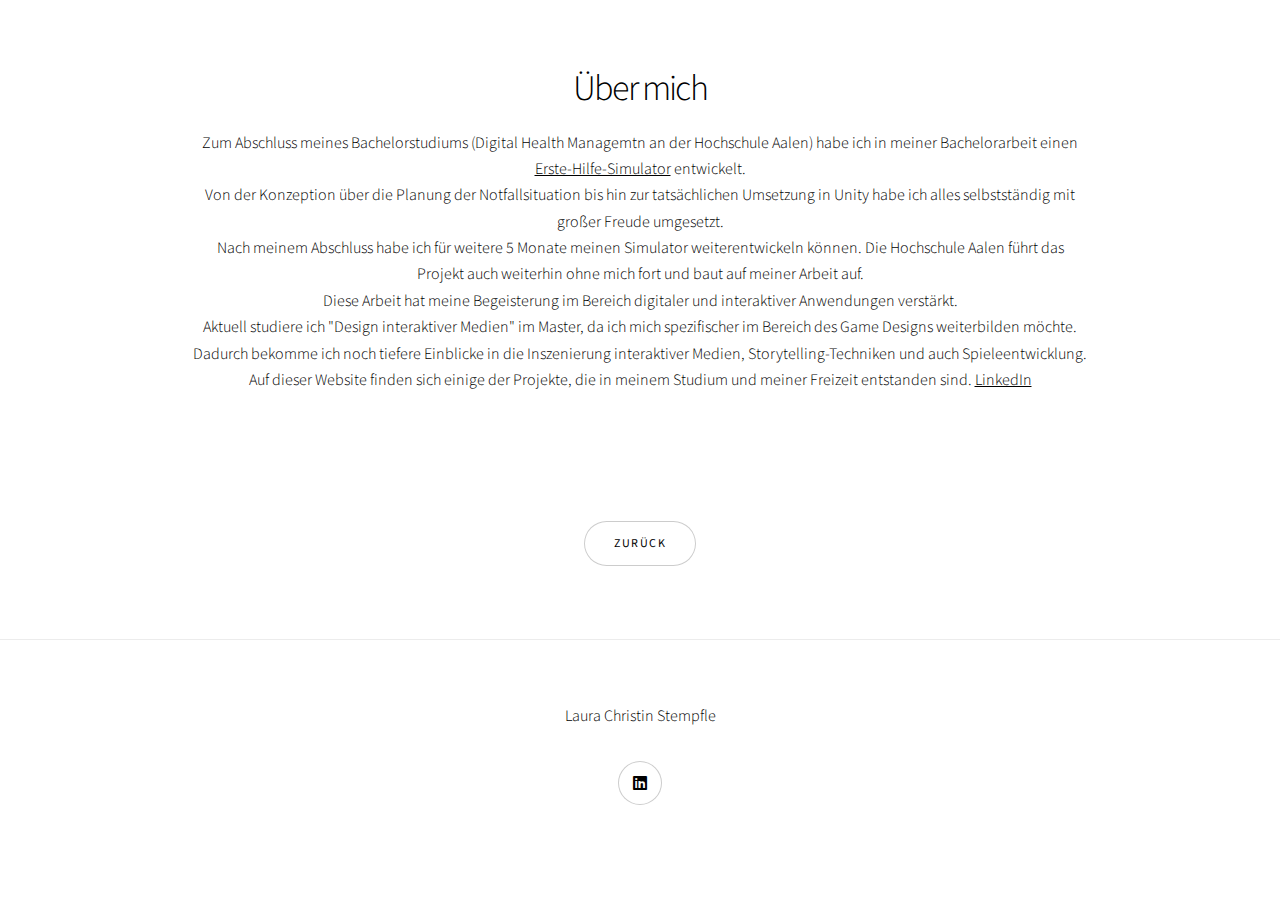
==== AboutMe.html @ d8aeaea4 "Bobbys Abenteuer, Charlies Ebenteuer hinzugefügt, Anordnung verändert" ====
<!DOCTYPE HTML>
<!--
	Story by HTML5 UP
	html5up.net | @ajlkn
	Free for personal and commercial use under the CCA 3.0 license (html5up.net/license)
-->
<html>
	<head>
		<title>Über mich</title>
		<meta charset="utf-8" />
		<meta name="viewport" content="width=device-width, initial-scale=1, user-scalable=no" />
		<link rel="stylesheet" href="assets/css/main.css" />
		<noscript><link rel="stylesheet" href="assets/css/noscript.css" /></noscript>
	</head>
	<body class="is-preload">

		<section class="wrapper style1 align-center">
			<div class="inner">
				<h2>Über mich</h2>
				<p>Zum Abschluss meines Bachelorstudiums (Digital Health Managemtn an der Hochschule Aalen) habe ich in meiner Bachelorarbeit einen <a href="Erste-Hilfe-Simulator.html">Erste-Hilfe-Simulator</a> entwickelt.<br>
					Von der Konzeption über die Planung der Notfallsituation bis hin zur tatsächlichen Umsetzung in Unity habe ich alles selbstständig mit großer Freude umgesetzt.<br>
					Nach meinem Abschluss habe ich für weitere 5 Monate meinen Simulator weiterentwickeln können. Die Hochschule Aalen führt das Projekt auch weiterhin ohne mich fort und baut auf meiner Arbeit auf.<br>
					Diese Arbeit hat meine Begeisterung im Bereich digitaler und interaktiver Anwendungen verstärkt.<br> 
					Aktuell studiere ich "Design interaktiver Medien" im Master, da ich mich spezifischer im Bereich des Game Designs weiterbilden möchte.<br>
					Dadurch bekomme ich noch tiefere Einblicke in die Inszenierung interaktiver Medien, Storytelling-Techniken und auch Spieleentwicklung.<br>
					Auf dieser Website finden sich einige der Projekte, die in meinem Studium und meiner Freizeit entstanden sind.
					<a href="https://www.linkedin.com/in/laura-stempfle-7405b0201/">LinkedIn</a>
				</p>
			</div>
		</section>

		

		<!-- Wrapper -->
			<div id="wrapper" class="divided">

				<!-- Six 
					<section class="wrapper style1 align-center">
						<div class="inner">
							<h2>Erste-Hilfe-Simulator</h2>
							<p>Der Erste-Hilfe-Simulator wurde im Zuge meiner Bachelorarbeit entwickelt.</p>
							<div class="items style1 medium">
								<section>
									<span class="icon style2 major fa-bolt"></span>
									<h3>Motivation & Zielsetzung</h3>
									<p>Jeder von uns kann selbst in einen Verkehrsunfall verwickelt werden oder an eine Unfallstelle geraten. 
                                        Doch das richtige Verhalten in einer solchen Notfallsituation beherrschen die wenigsten. 
                                        Der Erste-Hilfe-Simulator soll an genau dieser Stelle ansetzen. 
                                        Als Serious Game soll der Simulator dem Spielenden auf spielerische Art und Weise das korrekte Verhalten vermitteln. 
                                        Durch die Virtuelle Realität wird die größte Immersion erreicht, dadurch kann die Notfallsituation am realistischsten und intensivsten erlebt werden.</p>
								</section>
								<section>
									<span class="icon solid style2 major fa-paper-plane"></span>
									<h3>Vorgehen</h3>
									<p>Nach vorheriger Analyse von bereits existierenden Serious Games zum Thema "Erste Hilfe" erfolgte die Konzeptionierung des Spiels. 
                                        Zunächst wurde eine typische Notfallsituation und das dafür passende Ersthelfer-Verhalten recherchiert. 
                                        Darunter insbesondere die Lebensrettenden Sofortmaßnahmen. 
                                        Im nächsten Schritt wurde ein Plan zur Realisierung dieser notwendigen Schritte verfasst. 
                                        Die Realisierung des Simulators erfolgte mit der Unity Engine für die Meta Quest 2.</p>
								</section>
								<section>
									<span class="icon solid style2 major fa-desktop"></span>
									<h3>Ergebnis</h3>
									<p>Das Ergebnis bildet ein voll funktionsfähiges Simulationsspiel in der Virtuellen Realität zur selbstständigen Aneignung des korrekten Verhaltens als Ersthelfer im Verkehrsunfall. 
                                        Hauptaugenmerk liegt auf der Einhaltung der Rettungskette und der Durchführung der Herzdruckmassage.</p>
								</section>
							</div>
						</div>
					</section>
                    <div class="align-center">
                        <p>Das folgendes YouTube-Video zeigt das Gameplay meines Erste-Hilfe-Simulators.<br/> 
                            Links im Bild sieht man die Sichtweise des Spielenden und rechts im Bild wie es aussieht, wenn der Simulator gespielt wird.</p>
                    </div>
                    <iframe width="560" height="315" src="https://www.youtube.com/embed/nBEkH65MF8s" title="YouTube video player" frameborder="0" allow="accelerometer; autoplay; clipboard-write; encrypted-media; gyroscope; picture-in-picture; web-share" allowfullscreen></iframe> -->


                <!-- Zurück -->
					<section class="wrapper style1 align-center">
						<div class="inner medium">
							<ul class="actions stacked">
								<li><a href="index.html" class="button">Zurück</a></li>
							</ul>
						</div>
					</section>

				<!-- Footer -->
					<footer class="wrapper style1 align-center">
						<div class="inner">
							<p>Laura Christin Stempfle</p>
							<a href="https://www.linkedin.com/in/laura-stempfle-7405b0201/" class="icon brands style2 fa-linkedin"><span class="label">LinkedIn</span></a>
						</div>
					</footer>

			</div>

		<!-- Scripts -->
			<script src="assets/js/jquery.min.js"></script>
			<script src="assets/js/jquery.scrollex.min.js"></script>
			<script src="assets/js/jquery.scrolly.min.js"></script>
			<script src="assets/js/browser.min.js"></script>
			<script src="assets/js/breakpoints.min.js"></script>
			<script src="assets/js/util.js"></script>
			<script src="assets/js/main.js"></script>

	</body>
</html>
---- assets/css/main.css ----
@import url(fontawesome-all.min.css);
@import url("https://fonts.googleapis.com/css?family=Source+Sans+Pro:300,300i,400,400i");

/*
	Story by HTML5 UP
	html5up.net | @ajlkn
	Free for personal and commercial use under the CCA 3.0 license (html5up.net/license)
*/

html, body, div, span, applet, object,
iframe, h1, h2, h3, h4, h5, h6, p, blockquote,
pre, a, abbr, acronym, address, big, cite,
code, del, dfn, em, img, ins, kbd, q, s, samp,
small, strike, strong, sub, sup, tt, var, b,
u, i, center, dl, dt, dd, ol, ul, li, fieldset,
form, label, legend, table, caption, tbody,
tfoot, thead, tr, th, td, article, aside,
canvas, details, embed, figure, figcaption,
footer, header, hgroup, menu, nav, output, ruby,
section, summary, time, mark, audio, video {
	margin: 0;
	padding: 0;
	border: 0;
	font-size: 100%;
	font: inherit;
	vertical-align: baseline;}

article, aside, details, figcaption, figure,
footer, header, hgroup, menu, nav, section {
	display: block;}

body {
	line-height: 1;
}

ol, ul {
	list-style: none;
}

blockquote, q {
	quotes: none;
}

	blockquote:before, blockquote:after, q:before, q:after {
		content: '';
		content: none;
	}

table {
	border-collapse: collapse;
	border-spacing: 0;
}

body {
	-webkit-text-size-adjust: none;
}

mark {
	background-color: transparent;
	color: inherit;
}

input::-moz-focus-inner {
	border: 0;
	padding: 0;
}

input, select, textarea {
	-moz-appearance: none;
	-webkit-appearance: none;
	-ms-appearance: none;
	appearance: none;
}

/* Basic */

	@-ms-viewport {
		width: device-width;
	}

	body {
		-ms-overflow-style: scrollbar;
	}

	@media screen and (max-width: 480px) {

		html, body {
			min-width: 320px;
		}

	}

	html {
		box-sizing: border-box;
	}

	*, *:before, *:after {
		box-sizing: inherit;
	}

	body {
		background: #ffffff;
	}

		body.is-preload *, body.is-preload *:before, body.is-preload *:after {
			-moz-animation: none !important;
			-webkit-animation: none !important;
			-ms-animation: none !important;
			animation: none !important;
			-moz-transition: none !important;
			-webkit-transition: none !important;
			-ms-transition: none !important;
			transition: none !important;
		}

/* Type */

	html {
		font-size: 18pt;
	}

		@media screen and (max-width: 1680px) {

			html {
				font-size: 14pt;
			}

		}

		@media screen and (max-width: 1280px) {

			html {
				font-size: 12pt;
			}

		}

		@media screen and (max-width: 736px) {

			html {
				font-size: 11pt;
			}

		}

		@media screen and (max-width: 360px) {

			html {
				font-size: 10pt;
			}

		}

	body {
		background-color: #ffffff;
		color: #000000;
	}

	body, input, select, textarea {
		font-family: "Source Sans Pro", Helvetica, sans-serif;
		font-size: 1rem;
		font-weight: 300;
		line-height: 1.65;
	}

	a {
		-moz-transition: color 0.2s ease-in-out;
		-webkit-transition: color 0.2s ease-in-out;
		-ms-transition: color 0.2s ease-in-out;
		transition: color 0.2s ease-in-out;
		text-decoration: underline;
	}

		a:hover {
			text-decoration: none;
		}

	strong, b {
		font-weight: 400;
	}

	em, i {
		font-style: italic;
	}

	p {
		margin: 0 0 2rem 0;
	}

		p.major {
			font-size: 1.25rem;
		}

	h1, h2, h3, h4, h5, h6 {
		font-weight: 300;
		line-height: 1.375;
		letter-spacing: -0.05em;
		margin: 0 0 1rem 0;
	}

		h1 a, h2 a, h3 a, h4 a, h5 a, h6 a {
			color: inherit;
			text-decoration: none;
		}

	h1 {
		font-size: 3.5rem;
		line-height: 1.2;
	}

	h2 {
		font-size: 2.25rem;
	}

	h3 {
		font-size: 1.5rem;
	}

	h4 {
		font-size: 1.1rem;
	}

	h5 {
		font-size: 0.9rem;
	}

	h6 {
		font-size: 0.7rem;
	}

	sub {
		font-size: 0.8rem;
		position: relative;
		top: 0.5rem;
	}

	sup {
		font-size: 0.8rem;
		position: relative;
		top: -0.5rem;
	}

	blockquote {
		border-left: solid 4px;
		font-style: italic;
		margin: 0 0 2rem 0;
		padding: 0.5rem 0 0.5rem 2rem;
	}

	code {
		border-radius: 4px;
		font-family: "Courier New", monospace;
		font-size: 0.9em;
		margin: 0 0.25rem;
		padding: 0.25rem 0.325rem;
	}

	pre {
		-webkit-overflow-scrolling: touch;
		font-family: "Courier New", monospace;
		font-size: 0.9em;
		margin: 0 0 2rem 0;
	}

		pre code {
			display: block;
			line-height: 1.5;
			padding: 0.75rem 1rem;
			overflow-x: auto;
		}

	hr {
		border: 0;
		border-bottom: solid 1px;
		margin: 2.5rem 0;
	}

		hr.major {
			margin: 3.5rem 0;
		}

	.align-left {
		text-align: left;
	}

	.align-center {
		text-align: center;
	}

	.align-right {
		text-align: right;
	}

	@media screen and (max-width: 736px) {

		p.major {
			font-size: 1.1rem;
		}

		h1 {
			font-size: 2.5rem;
		}

		h2 {
			font-size: 2rem;
		}

		h3 {
			font-size: 1.25rem;
		}

		h4 {
			font-size: 1rem;
		}

	}

	input, select, textarea {
		color: #000000;
	}

	a {
		color: #000000;
	}

		a:hover {
			color: #47D3E5;
		}

	strong, b {
		color: #000000;
	}

	h1, h2, h3, h4, h5, h6 {
		color: #000000;
	}

	blockquote {
		border-left-color: rgba(0, 0, 0, 0.2);
	}

	code {
		background: rgba(0, 0, 0, 0.05);
		border-color: rgba(0, 0, 0, 0.2);
	}

	hr {
		border-bottom-color: rgba(0, 0, 0, 0.2);
	}

/* Row */

	.row {
		display: flex;
		flex-wrap: wrap;
		box-sizing: border-box;
		align-items: stretch;
	}

		.row > * {
			box-sizing: border-box;
		}

		.row.gtr-uniform > * > :last-child {
			margin-bottom: 0;
		}

		.row.aln-left {
			justify-content: flex-start;
		}

		.row.aln-center {
			justify-content: center;
		}

		.row.aln-right {
			justify-content: flex-end;
		}

		.row.aln-top {
			align-items: flex-start;
		}

		.row.aln-middle {
			align-items: center;
		}

		.row.aln-bottom {
			align-items: flex-end;
		}

		.row > .imp {
			order: -1;
		}

		.row > .col-1 {
			width: 8.33333%;
		}

		.row > .off-1 {
			margin-left: 8.33333%;
		}

		.row > .col-2 {
			width: 16.66667%;
		}

		.row > .off-2 {
			margin-left: 16.66667%;
		}

		.row > .col-3 {
			width: 25%;
		}

		.row > .off-3 {
			margin-left: 25%;
		}

		.row > .col-4 {
			width: 33.33333%;
		}

		.row > .off-4 {
			margin-left: 33.33333%;
		}

		.row > .col-5 {
			width: 41.66667%;
		}

		.row > .off-5 {
			margin-left: 41.66667%;
		}

		.row > .col-6 {
			width: 50%;
		}

		.row > .off-6 {
			margin-left: 50%;
		}

		.row > .col-7 {
			width: 58.33333%;
		}

		.row > .off-7 {
			margin-left: 58.33333%;
		}

		.row > .col-8 {
			width: 66.66667%;
		}

		.row > .off-8 {
			margin-left: 66.66667%;
		}

		.row > .col-9 {
			width: 75%;
		}

		.row > .off-9 {
			margin-left: 75%;
		}

		.row > .col-10 {
			width: 83.33333%;
		}

		.row > .off-10 {
			margin-left: 83.33333%;
		}

		.row > .col-11 {
			width: 91.66667%;
		}

		.row > .off-11 {
			margin-left: 91.66667%;
		}

		.row > .col-12 {
			width: 100%;
		}

		.row > .off-12 {
			margin-left: 100%;
		}

		.row.gtr-0 {
			margin-top: 0;
			margin-left: 0rem;
		}

			.row.gtr-0 > * {
				padding: 0 0 0 0rem;
			}

			.row.gtr-0.gtr-uniform {
				margin-top: 0rem;
			}

				.row.gtr-0.gtr-uniform > * {
					padding-top: 0rem;
				}

		.row.gtr-25 {
			margin-top: 0;
			margin-left: -0.5rem;
		}

			.row.gtr-25 > * {
				padding: 0 0 0 0.5rem;
			}

			.row.gtr-25.gtr-uniform {
				margin-top: -0.5rem;
			}

				.row.gtr-25.gtr-uniform > * {
					padding-top: 0.5rem;
				}

		.row.gtr-50 {
			margin-top: 0;
			margin-left: -1rem;
		}

			.row.gtr-50 > * {
				padding: 0 0 0 1rem;
			}

			.row.gtr-50.gtr-uniform {
				margin-top: -1rem;
			}

				.row.gtr-50.gtr-uniform > * {
					padding-top: 1rem;
				}

		.row {
			margin-top: 0;
			margin-left: -2rem;
		}

			.row > * {
				padding: 0 0 0 2rem;
			}

			.row.gtr-uniform {
				margin-top: -2rem;
			}

				.row.gtr-uniform > * {
					padding-top: 2rem;
				}

		.row.gtr-150 {
			margin-top: 0;
			margin-left: -3rem;
		}

			.row.gtr-150 > * {
				padding: 0 0 0 3rem;
			}

			.row.gtr-150.gtr-uniform {
				margin-top: -3rem;
			}

				.row.gtr-150.gtr-uniform > * {
					padding-top: 3rem;
				}

		.row.gtr-200 {
			margin-top: 0;
			margin-left: -4rem;
		}

			.row.gtr-200 > * {
				padding: 0 0 0 4rem;
			}

			.row.gtr-200.gtr-uniform {
				margin-top: -4rem;
			}

				.row.gtr-200.gtr-uniform > * {
					padding-top: 4rem;
				}

		@media screen and (max-width: 1680px) {

			.row {
				display: flex;
				flex-wrap: wrap;
				box-sizing: border-box;
				align-items: stretch;
			}

				.row > * {
					box-sizing: border-box;
				}

				.row.gtr-uniform > * > :last-child {
					margin-bottom: 0;
				}

				.row.aln-left {
					justify-content: flex-start;
				}

				.row.aln-center {
					justify-content: center;
				}

				.row.aln-right {
					justify-content: flex-end;
				}

				.row.aln-top {
					align-items: flex-start;
				}

				.row.aln-middle {
					align-items: center;
				}

				.row.aln-bottom {
					align-items: flex-end;
				}

				.row > .imp-xlarge {
					order: -1;
				}

				.row > .col-1-xlarge {
					width: 8.33333%;
				}

				.row > .off-1-xlarge {
					margin-left: 8.33333%;
				}

				.row > .col-2-xlarge {
					width: 16.66667%;
				}

				.row > .off-2-xlarge {
					margin-left: 16.66667%;
				}

				.row > .col-3-xlarge {
					width: 25%;
				}

				.row > .off-3-xlarge {
					margin-left: 25%;
				}

				.row > .col-4-xlarge {
					width: 33.33333%;
				}

				.row > .off-4-xlarge {
					margin-left: 33.33333%;
				}

				.row > .col-5-xlarge {
					width: 41.66667%;
				}

				.row > .off-5-xlarge {
					margin-left: 41.66667%;
				}

				.row > .col-6-xlarge {
					width: 50%;
				}

				.row > .off-6-xlarge {
					margin-left: 50%;
				}

				.row > .col-7-xlarge {
					width: 58.33333%;
				}

				.row > .off-7-xlarge {
					margin-left: 58.33333%;
				}

				.row > .col-8-xlarge {
					width: 66.66667%;
				}

				.row > .off-8-xlarge {
					margin-left: 66.66667%;
				}

				.row > .col-9-xlarge {
					width: 75%;
				}

				.row > .off-9-xlarge {
					margin-left: 75%;
				}

				.row > .col-10-xlarge {
					width: 83.33333%;
				}

				.row > .off-10-xlarge {
					margin-left: 83.33333%;
				}

				.row > .col-11-xlarge {
					width: 91.66667%;
				}

				.row > .off-11-xlarge {
					margin-left: 91.66667%;
				}

				.row > .col-12-xlarge {
					width: 100%;
				}

				.row > .off-12-xlarge {
					margin-left: 100%;
				}

				.row.gtr-0 {
					margin-top: 0;
					margin-left: 0rem;
				}

					.row.gtr-0 > * {
						padding: 0 0 0 0rem;
					}

					.row.gtr-0.gtr-uniform {
						margin-top: 0rem;
					}

						.row.gtr-0.gtr-uniform > * {
							padding-top: 0rem;
						}

				.row.gtr-25 {
					margin-top: 0;
					margin-left: -0.5rem;
				}

					.row.gtr-25 > * {
						padding: 0 0 0 0.5rem;
					}

					.row.gtr-25.gtr-uniform {
						margin-top: -0.5rem;
					}

						.row.gtr-25.gtr-uniform > * {
							padding-top: 0.5rem;
						}

				.row.gtr-50 {
					margin-top: 0;
					margin-left: -1rem;
				}

					.row.gtr-50 > * {
						padding: 0 0 0 1rem;
					}

					.row.gtr-50.gtr-uniform {
						margin-top: -1rem;
					}

						.row.gtr-50.gtr-uniform > * {
							padding-top: 1rem;
						}

				.row {
					margin-top: 0;
					margin-left: -2rem;
				}

					.row > * {
						padding: 0 0 0 2rem;
					}

					.row.gtr-uniform {
						margin-top: -2rem;
					}

						.row.gtr-uniform > * {
							padding-top: 2rem;
						}

				.row.gtr-150 {
					margin-top: 0;
					margin-left: -3rem;
				}

					.row.gtr-150 > * {
						padding: 0 0 0 3rem;
					}

					.row.gtr-150.gtr-uniform {
						margin-top: -3rem;
					}

						.row.gtr-150.gtr-uniform > * {
							padding-top: 3rem;
						}

				.row.gtr-200 {
					margin-top: 0;
					margin-left: -4rem;
				}

					.row.gtr-200 > * {
						padding: 0 0 0 4rem;
					}

					.row.gtr-200.gtr-uniform {
						margin-top: -4rem;
					}

						.row.gtr-200.gtr-uniform > * {
							padding-top: 4rem;
						}

		}

		@media screen and (max-width: 1280px) {

			.row {
				display: flex;
				flex-wrap: wrap;
				box-sizing: border-box;
				align-items: stretch;
			}

				.row > * {
					box-sizing: border-box;
				}

				.row.gtr-uniform > * > :last-child {
					margin-bottom: 0;
				}

				.row.aln-left {
					justify-content: flex-start;
				}

				.row.aln-center {
					justify-content: center;
				}

				.row.aln-right {
					justify-content: flex-end;
				}

				.row.aln-top {
					align-items: flex-start;
				}

				.row.aln-middle {
					align-items: center;
				}

				.row.aln-bottom {
					align-items: flex-end;
				}

				.row > .imp-large {
					order: -1;
				}

				.row > .col-1-large {
					width: 8.33333%;
				}

				.row > .off-1-large {
					margin-left: 8.33333%;
				}

				.row > .col-2-large {
					width: 16.66667%;
				}

				.row > .off-2-large {
					margin-left: 16.66667%;
				}

				.row > .col-3-large {
					width: 25%;
				}

				.row > .off-3-large {
					margin-left: 25%;
				}

				.row > .col-4-large {
					width: 33.33333%;
				}

				.row > .off-4-large {
					margin-left: 33.33333%;
				}

				.row > .col-5-large {
					width: 41.66667%;
				}

				.row > .off-5-large {
					margin-left: 41.66667%;
				}

				.row > .col-6-large {
					width: 50%;
				}

				.row > .off-6-large {
					margin-left: 50%;
				}

				.row > .col-7-large {
					width: 58.33333%;
				}

				.row > .off-7-large {
					margin-left: 58.33333%;
				}

				.row > .col-8-large {
					width: 66.66667%;
				}

				.row > .off-8-large {
					margin-left: 66.66667%;
				}

				.row > .col-9-large {
					width: 75%;
				}

				.row > .off-9-large {
					margin-left: 75%;
				}

				.row > .col-10-large {
					width: 83.33333%;
				}

				.row > .off-10-large {
					margin-left: 83.33333%;
				}

				.row > .col-11-large {
					width: 91.66667%;
				}

				.row > .off-11-large {
					margin-left: 91.66667%;
				}

				.row > .col-12-large {
					width: 100%;
				}

				.row > .off-12-large {
					margin-left: 100%;
				}

				.row.gtr-0 {
					margin-top: 0;
					margin-left: 0rem;
				}

					.row.gtr-0 > * {
						padding: 0 0 0 0rem;
					}

					.row.gtr-0.gtr-uniform {
						margin-top: 0rem;
					}

						.row.gtr-0.gtr-uniform > * {
							padding-top: 0rem;
						}

				.row.gtr-25 {
					margin-top: 0;
					margin-left: -0.5rem;
				}

					.row.gtr-25 > * {
						padding: 0 0 0 0.5rem;
					}

					.row.gtr-25.gtr-uniform {
						margin-top: -0.5rem;
					}

						.row.gtr-25.gtr-uniform > * {
							padding-top: 0.5rem;
						}

				.row.gtr-50 {
					margin-top: 0;
					margin-left: -1rem;
				}

					.row.gtr-50 > * {
						padding: 0 0 0 1rem;
					}

					.row.gtr-50.gtr-uniform {
						margin-top: -1rem;
					}

						.row.gtr-50.gtr-uniform > * {
							padding-top: 1rem;
						}

				.row {
					margin-top: 0;
					margin-left: -2rem;
				}

					.row > * {
						padding: 0 0 0 2rem;
					}

					.row.gtr-uniform {
						margin-top: -2rem;
					}

						.row.gtr-uniform > * {
							padding-top: 2rem;
						}

				.row.gtr-150 {
					margin-top: 0;
					margin-left: -3rem;
				}

					.row.gtr-150 > * {
						padding: 0 0 0 3rem;
					}

					.row.gtr-150.gtr-uniform {
						margin-top: -3rem;
					}

						.row.gtr-150.gtr-uniform > * {
							padding-top: 3rem;
						}

				.row.gtr-200 {
					margin-top: 0;
					margin-left: -4rem;
				}

					.row.gtr-200 > * {
						padding: 0 0 0 4rem;
					}

					.row.gtr-200.gtr-uniform {
						margin-top: -4rem;
					}

						.row.gtr-200.gtr-uniform > * {
							padding-top: 4rem;
						}

		}

		@media screen and (max-width: 980px) {

			.row {
				display: flex;
				flex-wrap: wrap;
				box-sizing: border-box;
				align-items: stretch;
			}

				.row > * {
					box-sizing: border-box;
				}

				.row.gtr-uniform > * > :last-child {
					margin-bottom: 0;
				}

				.row.aln-left {
					justify-content: flex-start;
				}

				.row.aln-center {
					justify-content: center;
				}

				.row.aln-right {
					justify-content: flex-end;
				}

				.row.aln-top {
					align-items: flex-start;
				}

				.row.aln-middle {
					align-items: center;
				}

				.row.aln-bottom {
					align-items: flex-end;
				}

				.row > .imp-medium {
					order: -1;
				}

				.row > .col-1-medium {
					width: 8.33333%;
				}

				.row > .off-1-medium {
					margin-left: 8.33333%;
				}

				.row > .col-2-medium {
					width: 16.66667%;
				}

				.row > .off-2-medium {
					margin-left: 16.66667%;
				}

				.row > .col-3-medium {
					width: 25%;
				}

				.row > .off-3-medium {
					margin-left: 25%;
				}

				.row > .col-4-medium {
					width: 33.33333%;
				}

				.row > .off-4-medium {
					margin-left: 33.33333%;
				}

				.row > .col-5-medium {
					width: 41.66667%;
				}

				.row > .off-5-medium {
					margin-left: 41.66667%;
				}

				.row > .col-6-medium {
					width: 50%;
				}

				.row > .off-6-medium {
					margin-left: 50%;
				}

				.row > .col-7-medium {
					width: 58.33333%;
				}

				.row > .off-7-medium {
					margin-left: 58.33333%;
				}

				.row > .col-8-medium {
					width: 66.66667%;
				}

				.row > .off-8-medium {
					margin-left: 66.66667%;
				}

				.row > .col-9-medium {
					width: 75%;
				}

				.row > .off-9-medium {
					margin-left: 75%;
				}

				.row > .col-10-medium {
					width: 83.33333%;
				}

				.row > .off-10-medium {
					margin-left: 83.33333%;
				}

				.row > .col-11-medium {
					width: 91.66667%;
				}

				.row > .off-11-medium {
					margin-left: 91.66667%;
				}

				.row > .col-12-medium {
					width: 100%;
				}

				.row > .off-12-medium {
					margin-left: 100%;
				}

				.row.gtr-0 {
					margin-top: 0;
					margin-left: 0rem;
				}

					.row.gtr-0 > * {
						padding: 0 0 0 0rem;
					}

					.row.gtr-0.gtr-uniform {
						margin-top: 0rem;
					}

						.row.gtr-0.gtr-uniform > * {
							padding-top: 0rem;
						}

				.row.gtr-25 {
					margin-top: 0;
					margin-left: -0.5rem;
				}

					.row.gtr-25 > * {
						padding: 0 0 0 0.5rem;
					}

					.row.gtr-25.gtr-uniform {
						margin-top: -0.5rem;
					}

						.row.gtr-25.gtr-uniform > * {
							padding-top: 0.5rem;
						}

				.row.gtr-50 {
					margin-top: 0;
					margin-left: -1rem;
				}

					.row.gtr-50 > * {
						padding: 0 0 0 1rem;
					}

					.row.gtr-50.gtr-uniform {
						margin-top: -1rem;
					}

						.row.gtr-50.gtr-uniform > * {
							padding-top: 1rem;
						}

				.row {
					margin-top: 0;
					margin-left: -2rem;
				}

					.row > * {
						padding: 0 0 0 2rem;
					}

					.row.gtr-uniform {
						margin-top: -2rem;
					}

						.row.gtr-uniform > * {
							padding-top: 2rem;
						}

				.row.gtr-150 {
					margin-top: 0;
					margin-left: -3rem;
				}

					.row.gtr-150 > * {
						padding: 0 0 0 3rem;
					}

					.row.gtr-150.gtr-uniform {
						margin-top: -3rem;
					}

						.row.gtr-150.gtr-uniform > * {
							padding-top: 3rem;
						}

				.row.gtr-200 {
					margin-top: 0;
					margin-left: -4rem;
				}

					.row.gtr-200 > * {
						padding: 0 0 0 4rem;
					}

					.row.gtr-200.gtr-uniform {
						margin-top: -4rem;
					}

						.row.gtr-200.gtr-uniform > * {
							padding-top: 4rem;
						}

		}

		@media screen and (max-width: 736px) {

			.row {
				display: flex;
				flex-wrap: wrap;
				box-sizing: border-box;
				align-items: stretch;
			}

				.row > * {
					box-sizing: border-box;
				}

				.row.gtr-uniform > * > :last-child {
					margin-bottom: 0;
				}

				.row.aln-left {
					justify-content: flex-start;
				}

				.row.aln-center {
					justify-content: center;
				}

				.row.aln-right {
					justify-content: flex-end;
				}

				.row.aln-top {
					align-items: flex-start;
				}

				.row.aln-middle {
					align-items: center;
				}

				.row.aln-bottom {
					align-items: flex-end;
				}

				.row > .imp-small {
					order: -1;
				}

				.row > .col-1-small {
					width: 8.33333%;
				}

				.row > .off-1-small {
					margin-left: 8.33333%;
				}

				.row > .col-2-small {
					width: 16.66667%;
				}

				.row > .off-2-small {
					margin-left: 16.66667%;
				}

				.row > .col-3-small {
					width: 25%;
				}

				.row > .off-3-small {
					margin-left: 25%;
				}

				.row > .col-4-small {
					width: 33.33333%;
				}

				.row > .off-4-small {
					margin-left: 33.33333%;
				}

				.row > .col-5-small {
					width: 41.66667%;
				}

				.row > .off-5-small {
					margin-left: 41.66667%;
				}

				.row > .col-6-small {
					width: 50%;
				}

				.row > .off-6-small {
					margin-left: 50%;
				}

				.row > .col-7-small {
					width: 58.33333%;
				}

				.row > .off-7-small {
					margin-left: 58.33333%;
				}

				.row > .col-8-small {
					width: 66.66667%;
				}

				.row > .off-8-small {
					margin-left: 66.66667%;
				}

				.row > .col-9-small {
					width: 75%;
				}

				.row > .off-9-small {
					margin-left: 75%;
				}

				.row > .col-10-small {
					width: 83.33333%;
				}

				.row > .off-10-small {
					margin-left: 83.33333%;
				}

				.row > .col-11-small {
					width: 91.66667%;
				}

				.row > .off-11-small {
					margin-left: 91.66667%;
				}

				.row > .col-12-small {
					width: 100%;
				}

				.row > .off-12-small {
					margin-left: 100%;
				}

				.row.gtr-0 {
					margin-top: 0;
					margin-left: 0rem;
				}

					.row.gtr-0 > * {
						padding: 0 0 0 0rem;
					}

					.row.gtr-0.gtr-uniform {
						margin-top: 0rem;
					}

						.row.gtr-0.gtr-uniform > * {
							padding-top: 0rem;
						}

				.row.gtr-25 {
					margin-top: 0;
					margin-left: -0.5rem;
				}

					.row.gtr-25 > * {
						padding: 0 0 0 0.5rem;
					}

					.row.gtr-25.gtr-uniform {
						margin-top: -0.5rem;
					}

						.row.gtr-25.gtr-uniform > * {
							padding-top: 0.5rem;
						}

				.row.gtr-50 {
					margin-top: 0;
					margin-left: -1rem;
				}

					.row.gtr-50 > * {
						padding: 0 0 0 1rem;
					}

					.row.gtr-50.gtr-uniform {
						margin-top: -1rem;
					}

						.row.gtr-50.gtr-uniform > * {
							padding-top: 1rem;
						}

				.row {
					margin-top: 0;
					margin-left: -2rem;
				}

					.row > * {
						padding: 0 0 0 2rem;
					}

					.row.gtr-uniform {
						margin-top: -2rem;
					}

						.row.gtr-uniform > * {
							padding-top: 2rem;
						}

				.row.gtr-150 {
					margin-top: 0;
					margin-left: -3rem;
				}

					.row.gtr-150 > * {
						padding: 0 0 0 3rem;
					}

					.row.gtr-150.gtr-uniform {
						margin-top: -3rem;
					}

						.row.gtr-150.gtr-uniform > * {
							padding-top: 3rem;
						}

				.row.gtr-200 {
					margin-top: 0;
					margin-left: -4rem;
				}

					.row.gtr-200 > * {
						padding: 0 0 0 4rem;
					}

					.row.gtr-200.gtr-uniform {
						margin-top: -4rem;
					}

						.row.gtr-200.gtr-uniform > * {
							padding-top: 4rem;
						}

		}

		@media screen and (max-width: 480px) {

			.row {
				display: flex;
				flex-wrap: wrap;
				box-sizing: border-box;
				align-items: stretch;
			}

				.row > * {
					box-sizing: border-box;
				}

				.row.gtr-uniform > * > :last-child {
					margin-bottom: 0;
				}

				.row.aln-left {
					justify-content: flex-start;
				}

				.row.aln-center {
					justify-content: center;
				}

				.row.aln-right {
					justify-content: flex-end;
				}

				.row.aln-top {
					align-items: flex-start;
				}

				.row.aln-middle {
					align-items: center;
				}

				.row.aln-bottom {
					align-items: flex-end;
				}

				.row > .imp-xsmall {
					order: -1;
				}

				.row > .col-1-xsmall {
					width: 8.33333%;
				}

				.row > .off-1-xsmall {
					margin-left: 8.33333%;
				}

				.row > .col-2-xsmall {
					width: 16.66667%;
				}

				.row > .off-2-xsmall {
					margin-left: 16.66667%;
				}

				.row > .col-3-xsmall {
					width: 25%;
				}

				.row > .off-3-xsmall {
					margin-left: 25%;
				}

				.row > .col-4-xsmall {
					width: 33.33333%;
				}

				.row > .off-4-xsmall {
					margin-left: 33.33333%;
				}

				.row > .col-5-xsmall {
					width: 41.66667%;
				}

				.row > .off-5-xsmall {
					margin-left: 41.66667%;
				}

				.row > .col-6-xsmall {
					width: 50%;
				}

				.row > .off-6-xsmall {
					margin-left: 50%;
				}

				.row > .col-7-xsmall {
					width: 58.33333%;
				}

				.row > .off-7-xsmall {
					margin-left: 58.33333%;
				}

				.row > .col-8-xsmall {
					width: 66.66667%;
				}

				.row > .off-8-xsmall {
					margin-left: 66.66667%;
				}

				.row > .col-9-xsmall {
					width: 75%;
				}

				.row > .off-9-xsmall {
					margin-left: 75%;
				}

				.row > .col-10-xsmall {
					width: 83.33333%;
				}

				.row > .off-10-xsmall {
					margin-left: 83.33333%;
				}

				.row > .col-11-xsmall {
					width: 91.66667%;
				}

				.row > .off-11-xsmall {
					margin-left: 91.66667%;
				}

				.row > .col-12-xsmall {
					width: 100%;
				}

				.row > .off-12-xsmall {
					margin-left: 100%;
				}

				.row.gtr-0 {
					margin-top: 0;
					margin-left: 0rem;
				}

					.row.gtr-0 > * {
						padding: 0 0 0 0rem;
					}

					.row.gtr-0.gtr-uniform {
						margin-top: 0rem;
					}

						.row.gtr-0.gtr-uniform > * {
							padding-top: 0rem;
						}

				.row.gtr-25 {
					margin-top: 0;
					margin-left: -0.5rem;
				}

					.row.gtr-25 > * {
						padding: 0 0 0 0.5rem;
					}

					.row.gtr-25.gtr-uniform {
						margin-top: -0.5rem;
					}

						.row.gtr-25.gtr-uniform > * {
							padding-top: 0.5rem;
						}

				.row.gtr-50 {
					margin-top: 0;
					margin-left: -1rem;
				}

					.row.gtr-50 > * {
						padding: 0 0 0 1rem;
					}

					.row.gtr-50.gtr-uniform {
						margin-top: -1rem;
					}

						.row.gtr-50.gtr-uniform > * {
							padding-top: 1rem;
						}

				.row {
					margin-top: 0;
					margin-left: -2rem;
				}

					.row > * {
						padding: 0 0 0 2rem;
					}

					.row.gtr-uniform {
						margin-top: -2rem;
					}

						.row.gtr-uniform > * {
							padding-top: 2rem;
						}

				.row.gtr-150 {
					margin-top: 0;
					margin-left: -3rem;
				}

					.row.gtr-150 > * {
						padding: 0 0 0 3rem;
					}

					.row.gtr-150.gtr-uniform {
						margin-top: -3rem;
					}

						.row.gtr-150.gtr-uniform > * {
							padding-top: 3rem;
						}

				.row.gtr-200 {
					margin-top: 0;
					margin-left: -4rem;
				}

					.row.gtr-200 > * {
						padding: 0 0 0 4rem;
					}

					.row.gtr-200.gtr-uniform {
						margin-top: -4rem;
					}

						.row.gtr-200.gtr-uniform > * {
							padding-top: 4rem;
						}

		}

		@media screen and (max-width: 360px) {

			.row {
				display: flex;
				flex-wrap: wrap;
				box-sizing: border-box;
				align-items: stretch;
			}

				.row > * {
					box-sizing: border-box;
				}

				.row.gtr-uniform > * > :last-child {
					margin-bottom: 0;
				}

				.row.aln-left {
					justify-content: flex-start;
				}

				.row.aln-center {
					justify-content: center;
				}

				.row.aln-right {
					justify-content: flex-end;
				}

				.row.aln-top {
					align-items: flex-start;
				}

				.row.aln-middle {
					align-items: center;
				}

				.row.aln-bottom {
					align-items: flex-end;
				}

				.row > .imp-xxsmall {
					order: -1;
				}

				.row > .col-1-xxsmall {
					width: 8.33333%;
				}

				.row > .off-1-xxsmall {
					margin-left: 8.33333%;
				}

				.row > .col-2-xxsmall {
					width: 16.66667%;
				}

				.row > .off-2-xxsmall {
					margin-left: 16.66667%;
				}

				.row > .col-3-xxsmall {
					width: 25%;
				}

				.row > .off-3-xxsmall {
					margin-left: 25%;
				}

				.row > .col-4-xxsmall {
					width: 33.33333%;
				}

				.row > .off-4-xxsmall {
					margin-left: 33.33333%;
				}

				.row > .col-5-xxsmall {
					width: 41.66667%;
				}

				.row > .off-5-xxsmall {
					margin-left: 41.66667%;
				}

				.row > .col-6-xxsmall {
					width: 50%;
				}

				.row > .off-6-xxsmall {
					margin-left: 50%;
				}

				.row > .col-7-xxsmall {
					width: 58.33333%;
				}

				.row > .off-7-xxsmall {
					margin-left: 58.33333%;
				}

				.row > .col-8-xxsmall {
					width: 66.66667%;
				}

				.row > .off-8-xxsmall {
					margin-left: 66.66667%;
				}

				.row > .col-9-xxsmall {
					width: 75%;
				}

				.row > .off-9-xxsmall {
					margin-left: 75%;
				}

				.row > .col-10-xxsmall {
					width: 83.33333%;
				}

				.row > .off-10-xxsmall {
					margin-left: 83.33333%;
				}

				.row > .col-11-xxsmall {
					width: 91.66667%;
				}

				.row > .off-11-xxsmall {
					margin-left: 91.66667%;
				}

				.row > .col-12-xxsmall {
					width: 100%;
				}

				.row > .off-12-xxsmall {
					margin-left: 100%;
				}

				.row.gtr-0 {
					margin-top: 0;
					margin-left: 0rem;
				}

					.row.gtr-0 > * {
						padding: 0 0 0 0rem;
					}

					.row.gtr-0.gtr-uniform {
						margin-top: 0rem;
					}

						.row.gtr-0.gtr-uniform > * {
							padding-top: 0rem;
						}

				.row.gtr-25 {
					margin-top: 0;
					margin-left: -0.5rem;
				}

					.row.gtr-25 > * {
						padding: 0 0 0 0.5rem;
					}

					.row.gtr-25.gtr-uniform {
						margin-top: -0.5rem;
					}

						.row.gtr-25.gtr-uniform > * {
							padding-top: 0.5rem;
						}

				.row.gtr-50 {
					margin-top: 0;
					margin-left: -1rem;
				}

					.row.gtr-50 > * {
						padding: 0 0 0 1rem;
					}

					.row.gtr-50.gtr-uniform {
						margin-top: -1rem;
					}

						.row.gtr-50.gtr-uniform > * {
							padding-top: 1rem;
						}

				.row {
					margin-top: 0;
					margin-left: -2rem;
				}

					.row > * {
						padding: 0 0 0 2rem;
					}

					.row.gtr-uniform {
						margin-top: -2rem;
					}

						.row.gtr-uniform > * {
							padding-top: 2rem;
						}

				.row.gtr-150 {
					margin-top: 0;
					margin-left: -3rem;
				}

					.row.gtr-150 > * {
						padding: 0 0 0 3rem;
					}

					.row.gtr-150.gtr-uniform {
						margin-top: -3rem;
					}

						.row.gtr-150.gtr-uniform > * {
							padding-top: 3rem;
						}

				.row.gtr-200 {
					margin-top: 0;
					margin-left: -4rem;
				}

					.row.gtr-200 > * {
						padding: 0 0 0 4rem;
					}

					.row.gtr-200.gtr-uniform {
						margin-top: -4rem;
					}

						.row.gtr-200.gtr-uniform > * {
							padding-top: 4rem;
						}

		}

/* Box */

	.box {
		border-radius: 4px;
		border: solid 1px;
		margin-bottom: 2rem;
		padding: 1.5rem;
	}

		.box > :last-child,
		.box > :last-child > :last-child,
		.box > :last-child > :last-child > :last-child {
			margin-bottom: 0;
		}

		.box.alt {
			border: 0;
			border-radius: 0;
			padding: 0;
		}

	.box {
		border-color: rgba(0, 0, 0, 0.2);
	}

/* Button */

	input[type="submit"],
	input[type="reset"],
	input[type="button"],
	button,
	.button {
		-moz-appearance: none;
		-webkit-appearance: none;
		-ms-appearance: none;
		appearance: none;
		-moz-transition: background-color 0.2s ease-in-out, box-shadow 0.2s ease-in-out, color 0.2s ease-in-out;
		-webkit-transition: background-color 0.2s ease-in-out, box-shadow 0.2s ease-in-out, color 0.2s ease-in-out;
		-ms-transition: background-color 0.2s ease-in-out, box-shadow 0.2s ease-in-out, color 0.2s ease-in-out;
		transition: background-color 0.2s ease-in-out, box-shadow 0.2s ease-in-out, color 0.2s ease-in-out;
		border: 0;
		cursor: pointer;
		display: inline-block;
		font-weight: 400;
		letter-spacing: 0.125em;
		text-align: center;
		text-decoration: none;
		text-transform: uppercase;
		white-space: nowrap;
		font-size: 0.75rem;
		max-width: 20rem;
		height: 3.75em;
		line-height: 3.75em;
		border-radius: 3.75em;
		padding: 0 2.5em;
		text-overflow: ellipsis;
		overflow: hidden;
	}

		input[type="submit"].icon:before,
		input[type="reset"].icon:before,
		input[type="button"].icon:before,
		button.icon:before,
		.button.icon:before {
			margin-right: 0.5rem;
		}

		input[type="submit"].fit,
		input[type="reset"].fit,
		input[type="button"].fit,
		button.fit,
		.button.fit {
			width: 100%;
		}

		input[type="submit"].small,
		input[type="reset"].small,
		input[type="button"].small,
		button.small,
		.button.small {
			font-size: 0.6rem;
			height: 3.325em;
			line-height: 3.325em;
			border-radius: 3.325em;
			padding: 0 2em;
		}

		input[type="submit"].large,
		input[type="reset"].large,
		input[type="button"].large,
		button.large,
		.button.large {
			font-size: 0.8rem;
			height: 4em;
			line-height: 4em;
			border-radius: 4em;
			padding: 0 3em;
		}

		input[type="submit"].wide,
		input[type="reset"].wide,
		input[type="button"].wide,
		button.wide,
		.button.wide {
			min-width: 14em;
		}

		input[type="submit"].disabled, input[type="submit"]:disabled,
		input[type="reset"].disabled,
		input[type="reset"]:disabled,
		input[type="button"].disabled,
		input[type="button"]:disabled,
		button.disabled,
		button:disabled,
		.button.disabled,
		.button:disabled {
			pointer-events: none;
			opacity: 0.25;
		}

	input[type="submit"],
	input[type="reset"],
	input[type="button"],
	button,
	.button {
		background-color: transparent;
		box-shadow: inset 0 0 0 1px rgba(0, 0, 0, 0.2);
		color: #000000 !important;
	}

		input[type="submit"]:hover,
		input[type="reset"]:hover,
		input[type="button"]:hover,
		button:hover,
		.button:hover {
			box-shadow: inset 0 0 0 1px #47D3E5;
			color: #47D3E5 !important;
		}

		input[type="submit"]:active,
		input[type="reset"]:active,
		input[type="button"]:active,
		button:active,
		.button:active {
			background-color: rgba(71, 211, 229, 0.2);
			box-shadow: inset 0 0 0 1px #47D3E5;
			color: #47D3E5 !important;
		}

		input[type="submit"].primary,
		input[type="reset"].primary,
		input[type="button"].primary,
		button.primary,
		.button.primary {
			background-color: #000000;
			box-shadow: none;
			color: #ffffff !important;
		}

			input[type="submit"].primary:hover,
			input[type="reset"].primary:hover,
			input[type="button"].primary:hover,
			button.primary:hover,
			.button.primary:hover {
				background-color: #47D3E5;
			}

			input[type="submit"].primary:active,
			input[type="reset"].primary:active,
			input[type="button"].primary:active,
			button.primary:active,
			.button.primary:active {
				background-color: #1ebdd1;
			}

/* Form */

	form {
		margin: 0 0 2rem 0;
	}

		form > :last-child {
			margin-bottom: 0;
		}

		form > .fields {
			display: -moz-flex;
			display: -webkit-flex;
			display: -ms-flex;
			display: flex;
			-moz-flex-wrap: wrap;
			-webkit-flex-wrap: wrap;
			-ms-flex-wrap: wrap;
			flex-wrap: wrap;
			width: calc(100% + 3rem);
			margin: -1.5rem 0 2rem -1.5rem;
		}

			form > .fields > .field {
				-moz-flex-grow: 0;
				-webkit-flex-grow: 0;
				-ms-flex-grow: 0;
				flex-grow: 0;
				-moz-flex-shrink: 0;
				-webkit-flex-shrink: 0;
				-ms-flex-shrink: 0;
				flex-shrink: 0;
				padding: 1.5rem 0 0 1.5rem;
				width: calc(100% - 1.5rem);
			}

				form > .fields > .field.half {
					width: calc(50% - 0.75rem);
				}

				form > .fields > .field.third {
					width: calc(100%/3 - 0.5rem);
				}

				form > .fields > .field.quarter {
					width: calc(25% - 0.375rem);
				}

		@media screen and (max-width: 480px) {

			form > .fields {
				width: calc(100% + 3rem);
				margin: -1.5rem 0 2rem -1.5rem;
			}

				form > .fields > .field {
					padding: 1.5rem 0 0 1.5rem;
					width: calc(100% - 1.5rem);
				}

					form > .fields > .field.half {
						width: calc(100% - 1.5rem);
					}

					form > .fields > .field.third {
						width: calc(100% - 1.5rem);
					}

					form > .fields > .field.quarter {
						width: calc(100% - 1.5rem);
					}

		}

	label {
		display: block;
		font-size: 0.9rem;
		font-weight: 400;
		margin: 0 0 1rem 0;
	}

	input[type="text"],
	input[type="password"],
	input[type="email"],
	input[type="tel"],
	input[type="search"],
	input[type="url"],
	select,
	textarea {
		-moz-appearance: none;
		-webkit-appearance: none;
		-ms-appearance: none;
		appearance: none;
		background-color: transparent;
		border-radius: 4px;
		border: none;
		border: solid 1px;
		color: inherit;
		display: block;
		outline: 0;
		padding: 0 0.825rem;
		text-decoration: none;
		width: 100%;
	}

		input[type="text"]:invalid,
		input[type="password"]:invalid,
		input[type="email"]:invalid,
		input[type="tel"]:invalid,
		input[type="search"]:invalid,
		input[type="url"]:invalid,
		select:invalid,
		textarea:invalid {
			box-shadow: none;
		}

	select {
		background-size: 1.25rem;
		background-repeat: no-repeat;
		background-position: calc(100% - 1rem) center;
		height: 2.75rem;
		padding-right: 2.75rem;
		text-overflow: ellipsis;
	}

		select:focus::-ms-value {
			background-color: transparent;
		}

		select::-ms-expand {
			display: none;
		}

	input[type="text"],
	input[type="password"],
	input[type="email"],
	input[type="tel"],
	input[type="search"],
	input[type="url"],
	select {
		height: 2.75rem;
	}

	textarea {
		padding: 0.75rem 1rem;
	}

	input[type="checkbox"],
	input[type="radio"] {
		-moz-appearance: none;
		-webkit-appearance: none;
		-ms-appearance: none;
		appearance: none;
		display: block;
		float: left;
		margin-right: -2rem;
		opacity: 0;
		width: 1rem;
		z-index: -1;
	}

		input[type="checkbox"] + label,
		input[type="radio"] + label {
			text-decoration: none;
			-moz-user-select: none;
			-webkit-user-select: none;
			-ms-user-select: none;
			user-select: none;
			cursor: pointer;
			display: inline-block;
			font-size: 1rem;
			font-weight: 300;
			padding-left: 2.4rem;
			padding-right: 0.75rem;
			position: relative;
			margin-bottom: 0;
		}

			input[type="checkbox"] + label:before,
			input[type="radio"] + label:before {
				-moz-osx-font-smoothing: grayscale;
				-webkit-font-smoothing: antialiased;
				display: inline-block;
				font-style: normal;
				font-variant: normal;
				text-rendering: auto;
				line-height: 1;
				text-transform: none !important;
				font-family: 'Font Awesome 5 Free';
				font-weight: 900;
			}

			input[type="checkbox"] + label:before,
			input[type="radio"] + label:before {
				border-radius: 4px;
				border: solid 1px;
				content: '';
				display: inline-block;
				font-size: 0.8rem;
				height: 1.65rem;
				left: 0;
				line-height: 1.65rem;
				position: absolute;
				text-align: center;
				top: 0;
				width: 1.65rem;
			}

		input[type="checkbox"]:checked + label:before,
		input[type="radio"]:checked + label:before {
			content: '\f00c';
		}

	input[type="checkbox"] + label:before {
		border-radius: 4px;
	}

	input[type="radio"] + label:before {
		border-radius: 100%;
	}

	::-webkit-input-placeholder {
		opacity: 1.0;
	}

	:-moz-placeholder {
		opacity: 1.0;
	}

	::-moz-placeholder {
		opacity: 1.0;
	}

	:-ms-input-placeholder {
		opacity: 1.0;
	}

	label {
		color: #000000;
	}

	input[type="text"],
	input[type="password"],
	input[type="email"],
	input[type="tel"],
	input[type="search"],
	input[type="url"],
	select,
	textarea {
		border-color: rgba(0, 0, 0, 0.2);
	}

		input[type="text"]:focus,
		input[type="password"]:focus,
		input[type="email"]:focus,
		input[type="tel"]:focus,
		input[type="search"]:focus,
		input[type="url"]:focus,
		select:focus,
		textarea:focus {
			border-color: #47D3E5;
			box-shadow: 0 0 0 1px #47D3E5;
		}

	select {
		background-image: url("data:image/svg+xml;charset=utf8,%3Csvg xmlns='http://www.w3.org/2000/svg' width='40' height='40' preserveAspectRatio='none' viewBox='0 0 40 40'%3E%3Cpath d='M9.4,12.3l10.4,10.4l10.4-10.4c0.2-0.2,0.5-0.4,0.9-0.4c0.3,0,0.6,0.1,0.9,0.4l3.3,3.3c0.2,0.2,0.4,0.5,0.4,0.9 c0,0.4-0.1,0.6-0.4,0.9L20.7,31.9c-0.2,0.2-0.5,0.4-0.9,0.4c-0.3,0-0.6-0.1-0.9-0.4L4.3,17.3c-0.2-0.2-0.4-0.5-0.4-0.9 c0-0.4,0.1-0.6,0.4-0.9l3.3-3.3c0.2-0.2,0.5-0.4,0.9-0.4S9.1,12.1,9.4,12.3z' fill='rgba(0, 0, 0, 0.2)' /%3E%3C/svg%3E");
	}

		select option {
			color: #000000;
			background: #ffffff;
		}

	input[type="checkbox"] + label,
	input[type="radio"] + label {
		color: #000000;
	}

		input[type="checkbox"] + label:before,
		input[type="radio"] + label:before {
			border-color: rgba(0, 0, 0, 0.2);
		}

	input[type="checkbox"]:checked + label:before,
	input[type="radio"]:checked + label:before {
		background-color: #000000;
		border-color: #000000;
		color: #ffffff;
	}

	input[type="checkbox"]:focus + label:before,
	input[type="radio"]:focus + label:before {
		border-color: #47D3E5;
		box-shadow: 0 0 0 1px #47D3E5;
	}

	::-webkit-input-placeholder {
		color: rgba(0, 0, 0, 0.75) !important;
	}

	:-moz-placeholder {
		color: rgba(0, 0, 0, 0.75) !important;
	}

	::-moz-placeholder {
		color: rgba(0, 0, 0, 0.75) !important;
	}

	:-ms-input-placeholder {
		color: rgba(0, 0, 0, 0.75) !important;
	}

/* Icon */

	.icon {
		text-decoration: none;
		border-bottom: none;
		position: relative;
		text-align: center;
	}

		.icon:before {
			-moz-osx-font-smoothing: grayscale;
			-webkit-font-smoothing: antialiased;
			display: inline-block;
			font-style: normal;
			font-variant: normal;
			text-rendering: auto;
			line-height: 1;
			text-transform: none !important;
			font-family: 'Font Awesome 5 Free';
			font-weight: 400;
		}

		.icon > .label {
			display: none;
		}

		.icon:before {
			line-height: inherit;
		}

		.icon.solid:before {
			font-weight: 900;
		}

		.icon.brands:before {
			font-family: 'Font Awesome 5 Brands';
		}

		.icon.style2:before {
			border-radius: 2.75em;
			display: inline-block;
			height: 2.75em;
			line-height: 2.75em;
			width: 2.75em;
		}

		.icon.major {
			display: block;
			margin: 0 0 1rem 0;
		}

			.icon.major:before {
				font-size: 1.25rem;
			}

	a.icon.style2:before {
		-moz-transition: background-color 0.2s ease-in-out, box-shadow 0.2s ease-in-out, color 0.2s ease-in-out;
		-webkit-transition: background-color 0.2s ease-in-out, box-shadow 0.2s ease-in-out, color 0.2s ease-in-out;
		-ms-transition: background-color 0.2s ease-in-out, box-shadow 0.2s ease-in-out, color 0.2s ease-in-out;
		transition: background-color 0.2s ease-in-out, box-shadow 0.2s ease-in-out, color 0.2s ease-in-out;
	}

	.icon.style2:before {
		box-shadow: inset 0 0 0 1px rgba(0, 0, 0, 0.2);
	}

	a.icon.style2:hover:before {
		box-shadow: inset 0 0 0 1px #47D3E5;
		color: #47D3E5;
	}

	a.icon.style2:active:before {
		background-color: rgba(71, 211, 229, 0.1);
		box-shadow: inset 0 0 0 1px #47D3E5;
		color: #47D3E5;
	}

/* Image */

	.image {
		border: 0;
		border-radius: 4px;
		display: inline-block;
		position: relative;
	}

		.image img {
			display: block;
			border-radius: 4px;
		}

		.image.left, .image.right {
			width: 40%;
			max-width: 10rem;
		}

			.image.left img, .image.right img {
				width: 100%;
			}

		.image.left {
			float: left;
			margin: 0 1.5rem 1rem 0;
			top: 0.25rem;
		}

		.image.right {
			float: right;
			margin: 0 0 1rem 1.5rem;
			top: 0.25rem;
		}

		.image.fit {
			display: block;
			margin: 0 0 2rem 0;
			width: 100%;
		}

			.image.fit img {
				width: 100%;
			}

		.image.main {
			display: block;
			margin: 0 0 3rem 0;
			width: 100%;
		}

			.image.main img {
				width: 100%;
			}

/* List */

	ol {
		list-style: decimal;
		margin: 0 0 2rem 0;
		padding-left: 1.25rem;
	}

		ol li {
			padding-left: 0.25rem;
		}

	ul {
		list-style: disc;
		margin: 0 0 2rem 0;
		padding-left: 1rem;
	}

		ul li {
			padding-left: 0.5rem;
		}

		ul.alt {
			list-style: none;
			padding-left: 0;
		}

			ul.alt li {
				border-top: solid 1px;
				padding: 0.5rem 0;
			}

				ul.alt li:first-child {
					border-top: 0;
					padding-top: 0;
				}

	dl {
		margin: 0 0 2rem 0;
	}

		dl dt {
			display: block;
			font-weight: 400;
			margin: 0 0 1rem 0;
		}

		dl dd {
			margin-left: 2rem;
		}

		dl.style2 dt {
			width: 25%;
			float: left;
		}

		dl.style2 dd {
			width: 70%;
			float: left;
		}

		dl.style2:after {
			content: '';
			display: block;
			clear: both;
		}

	ul.alt li {
		border-top-color: rgba(0, 0, 0, 0.2);
	}

/* Actions */

	ul.actions {
		display: -moz-flex;
		display: -webkit-flex;
		display: -ms-flex;
		display: flex;
		cursor: default;
		list-style: none;
		margin-left: -1rem;
		padding-left: 0;
	}

		ul.actions li {
			padding: 0 0 0 1rem;
			vertical-align: middle;
		}

		ul.actions.special {
			-moz-justify-content: center;
			-webkit-justify-content: center;
			-ms-justify-content: center;
			justify-content: center;
			width: 100%;
			margin-left: 0;
		}

			ul.actions.special li:first-child {
				padding-left: 0;
			}

		ul.actions.stacked {
			-moz-flex-direction: column;
			-webkit-flex-direction: column;
			-ms-flex-direction: column;
			flex-direction: column;
			margin-left: 0;
		}

			ul.actions.stacked li {
				padding: 1.3rem 0 0 0;
			}

				ul.actions.stacked li:first-child {
					padding-top: 0;
				}

		ul.actions.fit {
			width: calc(100% + 1rem);
		}

			ul.actions.fit li {
				-moz-flex-grow: 1;
				-webkit-flex-grow: 1;
				-ms-flex-grow: 1;
				flex-grow: 1;
				-moz-flex-shrink: 1;
				-webkit-flex-shrink: 1;
				-ms-flex-shrink: 1;
				flex-shrink: 1;
				width: 100%;
			}

				ul.actions.fit li > * {
					width: 100%;
				}

			ul.actions.fit.stacked {
				width: 100%;
			}

		@media screen and (max-width: 480px) {

			ul.actions:not(.fixed) {
				-moz-flex-direction: column;
				-webkit-flex-direction: column;
				-ms-flex-direction: column;
				flex-direction: column;
				margin-left: 0;
				width: 100% !important;
			}

				ul.actions:not(.fixed) li {
					-moz-flex-grow: 1;
					-webkit-flex-grow: 1;
					-ms-flex-grow: 1;
					flex-grow: 1;
					-moz-flex-shrink: 1;
					-webkit-flex-shrink: 1;
					-ms-flex-shrink: 1;
					flex-shrink: 1;
					padding: 1rem 0 0 0;
					text-align: center;
					width: 100%;
				}

					ul.actions:not(.fixed) li > * {
						width: 100%;
					}

					ul.actions:not(.fixed) li:first-child {
						padding-top: 0;
					}

					ul.actions:not(.fixed) li input[type="submit"],
					ul.actions:not(.fixed) li input[type="reset"],
					ul.actions:not(.fixed) li input[type="button"],
					ul.actions:not(.fixed) li button,
					ul.actions:not(.fixed) li .button {
						width: 100%;
					}

						ul.actions:not(.fixed) li input[type="submit"].icon:before,
						ul.actions:not(.fixed) li input[type="reset"].icon:before,
						ul.actions:not(.fixed) li input[type="button"].icon:before,
						ul.actions:not(.fixed) li button.icon:before,
						ul.actions:not(.fixed) li .button.icon:before {
							margin-left: -0.5rem;
						}

		}

/* Icons */

	ul.icons {
		cursor: default;
		list-style: none;
		padding-left: 0;
	}

		ul.icons li {
			display: inline-block;
			padding: 0 0.75rem 0 0;
		}

			ul.icons li:last-child {
				padding-right: 0;
			}

/* Section/Article */

	section.special, article.special {
		text-align: center;
	}

	header p {
		position: relative;
		margin: -0.65rem 0 1.5rem 0;
		font-style: italic;
	}

	header h1 + p {
		font-size: 1.375rem;
	}

	header h2 + p {
		font-size: 1.25rem;
	}

	header h3 + p {
		font-size: 1.1rem;
	}

	header h4 + p,
	header h5 + p,
	header h6 + p {
		font-size: 0.9rem;
	}

	header p {
		color: rgba(0, 0, 0, 0.75);
	}

/* Table */

	.table-wrapper {
		-webkit-overflow-scrolling: touch;
		margin: 0 0 2rem 0;
		overflow-x: auto;
	}

		.table-wrapper > table {
			margin-bottom: 0;
		}

	table {
		margin: 0 0 2rem 0;
		width: 100%;
	}

		table tbody tr {
			border: solid 1px;
			border-left: 0;
			border-right: 0;
		}

		table td {
			padding: 0.75rem 0.75rem;
		}

		table th {
			font-size: 0.9rem;
			font-weight: 400;
			padding: 0 0.75rem 0.75rem 0.75rem;
			text-align: left;
		}

		table thead {
			border-bottom: solid 2px;
		}

		table tfoot {
			border-top: solid 2px;
		}

		table.alt {
			border-collapse: separate;
		}

			table.alt tbody tr td {
				border: solid 1px;
				border-left-width: 0;
				border-top-width: 0;
			}

				table.alt tbody tr td:first-child {
					border-left-width: 1px;
				}

			table.alt tbody tr:first-child td {
				border-top-width: 1px;
			}

			table.alt thead {
				border-bottom: 0;
			}

			table.alt tfoot {
				border-top: 0;
			}

		table.fixed {
			table-layout: fixed;
		}

	table tbody tr {
		border-color: rgba(0, 0, 0, 0.2);
	}

		table tbody tr:nth-child(2n + 1) {
			background-color: rgba(0, 0, 0, 0.05);
		}

		table tbody tr.alt {
			background-color: rgba(0, 0, 0, 0.05) !important;
		}

	table th {
		color: #000000;
	}

	table thead {
		border-bottom-color: rgba(0, 0, 0, 0.2);
	}

	table tfoot {
		border-top-color: rgba(0, 0, 0, 0.2);
	}

	table.alt tbody tr td {
		border-color: rgba(0, 0, 0, 0.2);
	}

	table.uniform tbody tr:nth-child(2n + 1) {
		background-color: transparent;
	}

/* Banner (transitions) */

	.banner.onload-content-fade-up .content {
		-moz-transition: opacity 0.75s ease-in-out, -moz-transform 0.75s ease-in-out;
		-webkit-transition: opacity 0.75s ease-in-out, -webkit-transform 0.75s ease-in-out;
		-ms-transition: opacity 0.75s ease-in-out, -ms-transform 0.75s ease-in-out;
		transition: opacity 0.75s ease-in-out, transform 0.75s ease-in-out;
	}

	body.is-preload .banner.onload-content-fade-up .content {
		-moz-transform: translateY(1rem);
		-webkit-transform: translateY(1rem);
		-ms-transform: translateY(1rem);
		transform: translateY(1rem);
		opacity: 0;
	}

	.banner.onload-content-fade-down .content {
		-moz-transition: opacity 0.75s ease-in-out, -moz-transform 0.75s ease-in-out;
		-webkit-transition: opacity 0.75s ease-in-out, -webkit-transform 0.75s ease-in-out;
		-ms-transition: opacity 0.75s ease-in-out, -ms-transform 0.75s ease-in-out;
		transition: opacity 0.75s ease-in-out, transform 0.75s ease-in-out;
	}

	body.is-preload .banner.onload-content-fade-down .content {
		-moz-transform: translateY(-1rem);
		-webkit-transform: translateY(-1rem);
		-ms-transform: translateY(-1rem);
		transform: translateY(-1rem);
		opacity: 0;
	}

	.banner.onload-content-fade-left .content {
		-moz-transition: opacity 0.75s ease-in-out, -moz-transform 0.75s ease-in-out;
		-webkit-transition: opacity 0.75s ease-in-out, -webkit-transform 0.75s ease-in-out;
		-ms-transition: opacity 0.75s ease-in-out, -ms-transform 0.75s ease-in-out;
		transition: opacity 0.75s ease-in-out, transform 0.75s ease-in-out;
	}

	body.is-preload .banner.onload-content-fade-left .content {
		-moz-transform: translateX(1rem);
		-webkit-transform: translateX(1rem);
		-ms-transform: translateX(1rem);
		transform: translateX(1rem);
		opacity: 0;
	}

	.banner.onload-content-fade-right .content {
		-moz-transition: opacity 0.75s ease-in-out, -moz-transform 0.75s ease-in-out;
		-webkit-transition: opacity 0.75s ease-in-out, -webkit-transform 0.75s ease-in-out;
		-ms-transition: opacity 0.75s ease-in-out, -ms-transform 0.75s ease-in-out;
		transition: opacity 0.75s ease-in-out, transform 0.75s ease-in-out;
	}

	body.is-preload .banner.onload-content-fade-right .content {
		-moz-transform: translateX(-1rem);
		-webkit-transform: translateX(-1rem);
		-ms-transform: translateX(-1rem);
		transform: translateX(-1rem);
		opacity: 0;
	}

	.banner.onload-content-fade-in .content {
		-moz-transition: opacity 0.75s ease-in-out;
		-webkit-transition: opacity 0.75s ease-in-out;
		-ms-transition: opacity 0.75s ease-in-out;
		transition: opacity 0.75s ease-in-out;
	}

	body.is-preload .banner.onload-content-fade-in .content {
		opacity: 0;
	}

	.banner.onload-image-fade-up .image {
		-moz-transition: opacity 0.75s ease-in-out, -moz-transform 0.75s ease-in-out;
		-webkit-transition: opacity 0.75s ease-in-out, -webkit-transform 0.75s ease-in-out;
		-ms-transition: opacity 0.75s ease-in-out, -ms-transform 0.75s ease-in-out;
		transition: opacity 0.75s ease-in-out, transform 0.75s ease-in-out;
	}

		.banner.onload-image-fade-up .image img {
			-moz-transition: opacity 0.75s ease-in-out;
			-webkit-transition: opacity 0.75s ease-in-out;
			-ms-transition: opacity 0.75s ease-in-out;
			transition: opacity 0.75s ease-in-out;
			-moz-transition-delay: 0.5625s;
			-webkit-transition-delay: 0.5625s;
			-ms-transition-delay: 0.5625s;
			transition-delay: 0.5625s;
		}

	body.is-preload .banner.onload-image-fade-up .image {
		-moz-transform: translateY(1rem);
		-webkit-transform: translateY(1rem);
		-ms-transform: translateY(1rem);
		transform: translateY(1rem);
		opacity: 0;
	}

		body.is-preload .banner.onload-image-fade-up .image img {
			opacity: 0;
		}

	.banner.onload-image-fade-down .image {
		-moz-transition: opacity 0.75s ease-in-out, -moz-transform 0.75s ease-in-out;
		-webkit-transition: opacity 0.75s ease-in-out, -webkit-transform 0.75s ease-in-out;
		-ms-transition: opacity 0.75s ease-in-out, -ms-transform 0.75s ease-in-out;
		transition: opacity 0.75s ease-in-out, transform 0.75s ease-in-out;
	}

		.banner.onload-image-fade-down .image img {
			-moz-transition: opacity 0.75s ease-in-out;
			-webkit-transition: opacity 0.75s ease-in-out;
			-ms-transition: opacity 0.75s ease-in-out;
			transition: opacity 0.75s ease-in-out;
			-moz-transition-delay: 0.5625s;
			-webkit-transition-delay: 0.5625s;
			-ms-transition-delay: 0.5625s;
			transition-delay: 0.5625s;
		}

	body.is-preload .banner.onload-image-fade-down .image {
		-moz-transform: translateY(-1rem);
		-webkit-transform: translateY(-1rem);
		-ms-transform: translateY(-1rem);
		transform: translateY(-1rem);
		opacity: 0;
	}

		body.is-preload .banner.onload-image-fade-down .image img {
			opacity: 0;
		}

	.banner.onload-image-fade-left .image {
		-moz-transition: opacity 0.75s ease-in-out, -moz-transform 0.75s ease-in-out;
		-webkit-transition: opacity 0.75s ease-in-out, -webkit-transform 0.75s ease-in-out;
		-ms-transition: opacity 0.75s ease-in-out, -ms-transform 0.75s ease-in-out;
		transition: opacity 0.75s ease-in-out, transform 0.75s ease-in-out;
	}

		.banner.onload-image-fade-left .image img {
			-moz-transition: opacity 0.75s ease-in-out;
			-webkit-transition: opacity 0.75s ease-in-out;
			-ms-transition: opacity 0.75s ease-in-out;
			transition: opacity 0.75s ease-in-out;
			-moz-transition-delay: 0.5625s;
			-webkit-transition-delay: 0.5625s;
			-ms-transition-delay: 0.5625s;
			transition-delay: 0.5625s;
		}

	body.is-preload .banner.onload-image-fade-left .image {
		-moz-transform: translateX(1rem);
		-webkit-transform: translateX(1rem);
		-ms-transform: translateX(1rem);
		transform: translateX(1rem);
		opacity: 0;
	}

		body.is-preload .banner.onload-image-fade-left .image img {
			opacity: 0;
		}

	.banner.onload-image-fade-right .image {
		-moz-transition: opacity 0.75s ease-in-out, -moz-transform 0.75s ease-in-out;
		-webkit-transition: opacity 0.75s ease-in-out, -webkit-transform 0.75s ease-in-out;
		-ms-transition: opacity 0.75s ease-in-out, -ms-transform 0.75s ease-in-out;
		transition: opacity 0.75s ease-in-out, transform 0.75s ease-in-out;
	}

		.banner.onload-image-fade-right .image img {
			-moz-transition: opacity 0.75s ease-in-out;
			-webkit-transition: opacity 0.75s ease-in-out;
			-ms-transition: opacity 0.75s ease-in-out;
			transition: opacity 0.75s ease-in-out;
			-moz-transition-delay: 0.5625s;
			-webkit-transition-delay: 0.5625s;
			-ms-transition-delay: 0.5625s;
			transition-delay: 0.5625s;
		}

	body.is-preload .banner.onload-image-fade-right .image {
		-moz-transform: translateX(-1rem);
		-webkit-transform: translateX(-1rem);
		-ms-transform: translateX(-1rem);
		transform: translateX(-1rem);
		opacity: 0;
	}

		body.is-preload .banner.onload-image-fade-right .image img {
			opacity: 0;
		}

	.banner.onload-image-fade-in .image img {
		-moz-transition: opacity 0.75s ease-in-out;
		-webkit-transition: opacity 0.75s ease-in-out;
		-ms-transition: opacity 0.75s ease-in-out;
		transition: opacity 0.75s ease-in-out;
	}

	body.is-preload .banner.onload-image-fade-in .image img {
		opacity: 0;
	}

	.banner.onscroll-content-fade-up .content {
		-moz-transition: opacity 0.75s ease-in-out, -moz-transform 0.75s ease-in-out;
		-webkit-transition: opacity 0.75s ease-in-out, -webkit-transform 0.75s ease-in-out;
		-ms-transition: opacity 0.75s ease-in-out, -ms-transform 0.75s ease-in-out;
		transition: opacity 0.75s ease-in-out, transform 0.75s ease-in-out;
	}

	.banner.onscroll-content-fade-up.is-inactive .content {
		-moz-transform: translateY(1rem);
		-webkit-transform: translateY(1rem);
		-ms-transform: translateY(1rem);
		transform: translateY(1rem);
		opacity: 0;
	}

	.banner.onscroll-content-fade-down .content {
		-moz-transition: opacity 0.75s ease-in-out, -moz-transform 0.75s ease-in-out;
		-webkit-transition: opacity 0.75s ease-in-out, -webkit-transform 0.75s ease-in-out;
		-ms-transition: opacity 0.75s ease-in-out, -ms-transform 0.75s ease-in-out;
		transition: opacity 0.75s ease-in-out, transform 0.75s ease-in-out;
	}

	.banner.onscroll-content-fade-down.is-inactive .content {
		-moz-transform: translateY(-1rem);
		-webkit-transform: translateY(-1rem);
		-ms-transform: translateY(-1rem);
		transform: translateY(-1rem);
		opacity: 0;
	}

	.banner.onscroll-content-fade-left .content {
		-moz-transition: opacity 0.75s ease-in-out, -moz-transform 0.75s ease-in-out;
		-webkit-transition: opacity 0.75s ease-in-out, -webkit-transform 0.75s ease-in-out;
		-ms-transition: opacity 0.75s ease-in-out, -ms-transform 0.75s ease-in-out;
		transition: opacity 0.75s ease-in-out, transform 0.75s ease-in-out;
	}

	.banner.onscroll-content-fade-left.is-inactive .content {
		-moz-transform: translateX(1rem);
		-webkit-transform: translateX(1rem);
		-ms-transform: translateX(1rem);
		transform: translateX(1rem);
		opacity: 0;
	}

	.banner.onscroll-content-fade-right .content {
		-moz-transition: opacity 0.75s ease-in-out, -moz-transform 0.75s ease-in-out;
		-webkit-transition: opacity 0.75s ease-in-out, -webkit-transform 0.75s ease-in-out;
		-ms-transition: opacity 0.75s ease-in-out, -ms-transform 0.75s ease-in-out;
		transition: opacity 0.75s ease-in-out, transform 0.75s ease-in-out;
	}

	.banner.onscroll-content-fade-right.is-inactive .content {
		-moz-transform: translateX(-1rem);
		-webkit-transform: translateX(-1rem);
		-ms-transform: translateX(-1rem);
		transform: translateX(-1rem);
		opacity: 0;
	}

	.banner.onscroll-content-fade-in .content {
		-moz-transition: opacity 0.75s ease-in-out;
		-webkit-transition: opacity 0.75s ease-in-out;
		-ms-transition: opacity 0.75s ease-in-out;
		transition: opacity 0.75s ease-in-out;
	}

	.banner.onscroll-content-fade-in.is-inactive .content {
		opacity: 0;
	}

	.banner.onscroll-image-fade-up .image {
		-moz-transition: opacity 0.75s ease-in-out, -moz-transform 0.75s ease-in-out;
		-webkit-transition: opacity 0.75s ease-in-out, -webkit-transform 0.75s ease-in-out;
		-ms-transition: opacity 0.75s ease-in-out, -ms-transform 0.75s ease-in-out;
		transition: opacity 0.75s ease-in-out, transform 0.75s ease-in-out;
	}

		.banner.onscroll-image-fade-up .image img {
			-moz-transition: opacity 0.75s ease-in-out;
			-webkit-transition: opacity 0.75s ease-in-out;
			-ms-transition: opacity 0.75s ease-in-out;
			transition: opacity 0.75s ease-in-out;
			-moz-transition-delay: 0.5625s;
			-webkit-transition-delay: 0.5625s;
			-ms-transition-delay: 0.5625s;
			transition-delay: 0.5625s;
		}

	.banner.onscroll-image-fade-up.is-inactive .image {
		-moz-transform: translateY(1rem);
		-webkit-transform: translateY(1rem);
		-ms-transform: translateY(1rem);
		transform: translateY(1rem);
		opacity: 0;
	}

		.banner.onscroll-image-fade-up.is-inactive .image img {
			opacity: 0;
		}

	.banner.onscroll-image-fade-down .image {
		-moz-transition: opacity 0.75s ease-in-out, -moz-transform 0.75s ease-in-out;
		-webkit-transition: opacity 0.75s ease-in-out, -webkit-transform 0.75s ease-in-out;
		-ms-transition: opacity 0.75s ease-in-out, -ms-transform 0.75s ease-in-out;
		transition: opacity 0.75s ease-in-out, transform 0.75s ease-in-out;
	}

		.banner.onscroll-image-fade-down .image img {
			-moz-transition: opacity 0.75s ease-in-out;
			-webkit-transition: opacity 0.75s ease-in-out;
			-ms-transition: opacity 0.75s ease-in-out;
			transition: opacity 0.75s ease-in-out;
			-moz-transition-delay: 0.5625s;
			-webkit-transition-delay: 0.5625s;
			-ms-transition-delay: 0.5625s;
			transition-delay: 0.5625s;
		}

	.banner.onscroll-image-fade-down.is-inactive .image {
		-moz-transform: translateY(-1rem);
		-webkit-transform: translateY(-1rem);
		-ms-transform: translateY(-1rem);
		transform: translateY(-1rem);
		opacity: 0;
	}

		.banner.onscroll-image-fade-down.is-inactive .image img {
			opacity: 0;
		}

	.banner.onscroll-image-fade-left .image {
		-moz-transition: opacity 0.75s ease-in-out, -moz-transform 0.75s ease-in-out;
		-webkit-transition: opacity 0.75s ease-in-out, -webkit-transform 0.75s ease-in-out;
		-ms-transition: opacity 0.75s ease-in-out, -ms-transform 0.75s ease-in-out;
		transition: opacity 0.75s ease-in-out, transform 0.75s ease-in-out;
	}

		.banner.onscroll-image-fade-left .image img {
			-moz-transition: opacity 0.75s ease-in-out;
			-webkit-transition: opacity 0.75s ease-in-out;
			-ms-transition: opacity 0.75s ease-in-out;
			transition: opacity 0.75s ease-in-out;
			-moz-transition-delay: 0.5625s;
			-webkit-transition-delay: 0.5625s;
			-ms-transition-delay: 0.5625s;
			transition-delay: 0.5625s;
		}

	.banner.onscroll-image-fade-left.is-inactive .image {
		-moz-transform: translateX(1rem);
		-webkit-transform: translateX(1rem);
		-ms-transform: translateX(1rem);
		transform: translateX(1rem);
		opacity: 0;
	}

		.banner.onscroll-image-fade-left.is-inactive .image img {
			opacity: 0;
		}

	.banner.onscroll-image-fade-right .image {
		-moz-transition: opacity 0.75s ease-in-out, -moz-transform 0.75s ease-in-out;
		-webkit-transition: opacity 0.75s ease-in-out, -webkit-transform 0.75s ease-in-out;
		-ms-transition: opacity 0.75s ease-in-out, -ms-transform 0.75s ease-in-out;
		transition: opacity 0.75s ease-in-out, transform 0.75s ease-in-out;
	}

		.banner.onscroll-image-fade-right .image img {
			-moz-transition: opacity 0.75s ease-in-out;
			-webkit-transition: opacity 0.75s ease-in-out;
			-ms-transition: opacity 0.75s ease-in-out;
			transition: opacity 0.75s ease-in-out;
			-moz-transition-delay: 0.5625s;
			-webkit-transition-delay: 0.5625s;
			-ms-transition-delay: 0.5625s;
			transition-delay: 0.5625s;
		}

	.banner.onscroll-image-fade-right.is-inactive .image {
		-moz-transform: translateX(-1rem);
		-webkit-transform: translateX(-1rem);
		-ms-transform: translateX(-1rem);
		transform: translateX(-1rem);
		opacity: 0;
	}

		.banner.onscroll-image-fade-right.is-inactive .image img {
			opacity: 0;
		}

	.banner.onscroll-image-fade-in .image img {
		-moz-transition: opacity 0.75s ease-in-out;
		-webkit-transition: opacity 0.75s ease-in-out;
		-ms-transition: opacity 0.75s ease-in-out;
		transition: opacity 0.75s ease-in-out;
	}

	.banner.onscroll-image-fade-in.is-inactive .image img {
		opacity: 0;
	}

/* Banner (style1) */

	.banner.style1 {
		-moz-align-items: -moz-stretch;
		-webkit-align-items: -webkit-stretch;
		-ms-align-items: -ms-stretch;
		align-items: stretch;
		display: -moz-flex;
		display: -webkit-flex;
		display: -ms-flex;
		display: flex;
		-moz-flex-direction: row;
		-webkit-flex-direction: row;
		-ms-flex-direction: row;
		flex-direction: row;
		-moz-justify-content: -moz-flex-end;
		-webkit-justify-content: -webkit-flex-end;
		-ms-justify-content: -ms-flex-end;
		justify-content: flex-end;
		position: relative;
		text-align: left;
		overflow-x: hidden;
	}

		.banner.style1 .content {
			padding: 7rem 7rem 5rem 7rem ;
			-moz-align-self: center;
			-webkit-align-self: center;
			-ms-align-self: center;
			align-self: center;
			-moz-flex-grow: 1;
			-webkit-flex-grow: 1;
			-ms-flex-grow: 1;
			flex-grow: 1;
			-moz-flex-shrink: 1;
			-webkit-flex-shrink: 1;
			-ms-flex-shrink: 1;
			flex-shrink: 1;
			width: 50%;
			max-width: 48rem;
			margin: 0 auto;
		}

		.banner.style1 .image {
			-moz-flex-grow: 0;
			-webkit-flex-grow: 0;
			-ms-flex-grow: 0;
			flex-grow: 0;
			-moz-flex-shrink: 0;
			-webkit-flex-shrink: 0;
			-ms-flex-shrink: 0;
			flex-shrink: 0;
			border-radius: 0;
			width: 50%;
		}

			.banner.style1 .image img {
				-moz-object-fit: cover;
				-webkit-object-fit: cover;
				-ms-object-fit: cover;
				object-fit: cover;
				-moz-object-position: center;
				-webkit-object-position: center;
				-ms-object-position: center;
				object-position: center;
				display: block;
				position: absolute;
				top: 0;
				left: 0;
				width: 100%;
				height: 100%;
				border-radius: 0;
			}

		@media screen and (max-width: 1680px) {

			.banner.style1 .content {
				padding: 5rem 5rem 3rem 5rem ;
			}

		}

		@media screen and (max-width: 1280px) {

			.banner.style1 .content {
				padding: 4rem 4rem 2rem 4rem ;
			}

		}

		@media screen and (max-width: 980px) {

			.banner.style1 .content {
				padding: 3.75rem 3rem 1.75rem 3rem ;
			}

		}

		@media screen and (max-width: 736px) {

			.banner.style1 .content {
				padding: 2.5rem 2rem 0.5rem 2rem ;
			}

		}

		@media screen and (orientation: portrait) {

			.banner.style1 {
				-moz-flex-direction: column-reverse;
				-webkit-flex-direction: column-reverse;
				-ms-flex-direction: column-reverse;
				flex-direction: column-reverse;
				text-align: center;
			}

				.banner.style1 .content {
					display: -moz-flex;
					display: -webkit-flex;
					display: -ms-flex;
					display: flex;
					-moz-flex-direction: column;
					-webkit-flex-direction: column;
					-ms-flex-direction: column;
					flex-direction: column;
					-moz-justify-content: center;
					-webkit-justify-content: center;
					-ms-justify-content: center;
					justify-content: center;
					width: 100%;
					max-width: 100%;
				}

				.banner.style1 .image {
					width: 100%;
					max-width: 100%;
					height: 45vh;
				}

		}

		.banner.style1.fullscreen {
			min-height: 100vh;
		}

			@media screen and (orientation: portrait) {

				.banner.style1.fullscreen .content {
					min-height: 50vh;
				}

				.banner.style1.fullscreen .image {
					height: 50vh;
				}

			}

		.banner.style1.orient-right {
			-moz-flex-direction: row-reverse;
			-webkit-flex-direction: row-reverse;
			-ms-flex-direction: row-reverse;
			flex-direction: row-reverse;
		}

			@media screen and (orientation: portrait) {

				.banner.style1.orient-right {
					-moz-flex-direction: column-reverse;
					-webkit-flex-direction: column-reverse;
					-ms-flex-direction: column-reverse;
					flex-direction: column-reverse;
				}

			}

		.banner.style1.content-align-center {
			text-align: center;
		}

		.banner.style1.content-align-right {
			text-align: right;
		}

			@media screen and (orientation: portrait) {

				.banner.style1.content-align-right {
					text-align: center;
				}

			}

		.banner.style1.image-position-left .image img {
			-moz-object-position: left;
			-webkit-object-position: left;
			-ms-object-position: left;
			object-position: left;
		}

		.banner.style1.image-position-right .image img {
			-moz-object-position: right;
			-webkit-object-position: right;
			-ms-object-position: right;
			object-position: right;
		}

/* Banner (style2) */

	.banner.style2 {
		padding: 5.25rem 5.25rem 3.25rem 5.25rem ;
		-moz-align-items: center;
		-webkit-align-items: center;
		-ms-align-items: center;
		align-items: center;
		display: -moz-flex;
		display: -webkit-flex;
		display: -ms-flex;
		display: flex;
		-moz-justify-content: center;
		-webkit-justify-content: center;
		-ms-justify-content: center;
		justify-content: center;
		background-color: inherit;
		position: relative;
		text-align: center;
		overflow-x: hidden;
	}

		.banner.style2 .content {
			padding: 5.25rem 5.25rem 3.25rem 5.25rem ;
			position: relative;
			width: 40rem;
			max-width: 100%;
			background-color: inherit;
			border-radius: 0.5rem;
			margin-bottom: 2rem;
			z-index: 1;
		}

		.banner.style2 .image {
			-moz-flex-grow: 0;
			-webkit-flex-grow: 0;
			-ms-flex-grow: 0;
			flex-grow: 0;
			-moz-flex-shrink: 0;
			-webkit-flex-shrink: 0;
			-ms-flex-shrink: 0;
			flex-shrink: 0;
			position: absolute;
			width: 100%;
			height: 100%;
			top: 0;
			left: 0;
			border-radius: 0;
		}

			.banner.style2 .image img {
				-moz-object-fit: cover;
				-webkit-object-fit: cover;
				-ms-object-fit: cover;
				object-fit: cover;
				-moz-object-position: center;
				-webkit-object-position: center;
				-ms-object-position: center;
				object-position: center;
				display: block;
				position: absolute;
				top: 0;
				left: 0;
				width: 100%;
				height: 100%;
				border-radius: 0;
			}

		@media screen and (max-width: 1680px) {

			.banner.style2 {
				padding: 3.75rem 3.75rem 1.75rem 3.75rem ;
			}

				.banner.style2 .content {
					padding: 3.75rem 3.75rem 1.75rem 3.75rem ;
				}

		}

		@media screen and (max-width: 1280px) {

			.banner.style2 {
				padding: 4rem 3rem 2rem 3rem ;
			}

				.banner.style2 .content {
					padding: 4rem 3rem 2rem 3rem ;
				}

		}

		@media screen and (max-width: 980px) {

			.banner.style2 {
				padding: 3rem 3rem 1rem 3rem ;
			}

				.banner.style2 .content {
					padding: 3.75rem 2.25rem 1.75rem 2.25rem ;
				}

		}

		@media screen and (max-width: 736px) {

			.banner.style2 {
				padding: 2rem 2rem 0.1rem 2rem ;
			}

				.banner.style2 .content {
					padding: 2.5rem 1.5rem 0.5rem 1.5rem ;
				}

		}

		.banner.style2.fullscreen {
			min-height: 100vh;
		}

		.banner.style2.orient-left {
			-moz-justify-content: -moz-flex-start;
			-webkit-justify-content: -webkit-flex-start;
			-ms-justify-content: -ms-flex-start;
			justify-content: flex-start;
			padding-left: 0;
		}

			.banner.style2.orient-left .content {
				border-top-left-radius: 0;
				border-bottom-left-radius: 0;
			}

		.banner.style2.orient-right {
			-moz-justify-content: -moz-flex-end;
			-webkit-justify-content: -webkit-flex-end;
			-ms-justify-content: -ms-flex-end;
			justify-content: flex-end;
			padding-right: 0;
		}

			.banner.style2.orient-right .content {
				border-top-right-radius: 0;
				border-bottom-right-radius: 0;
			}

		.banner.style2.content-align-left {
			text-align: left;
		}

		.banner.style2.content-align-right {
			text-align: right;
		}

		.banner.style2.image-position-left .image img {
			-moz-object-position: left;
			-webkit-object-position: left;
			-ms-object-position: left;
			object-position: left;
		}

		.banner.style2.image-position-right .image img {
			-moz-object-position: right;
			-webkit-object-position: right;
			-ms-object-position: right;
			object-position: right;
		}

/* Banner (style3) */

	.banner.style3 {
		padding: 7rem 7rem 5rem 7rem ;
		-moz-align-items: center;
		-webkit-align-items: center;
		-ms-align-items: center;
		align-items: center;
		display: -moz-flex;
		display: -webkit-flex;
		display: -ms-flex;
		display: flex;
		-moz-flex-direction: row-reverse;
		-webkit-flex-direction: row-reverse;
		-ms-flex-direction: row-reverse;
		flex-direction: row-reverse;
		-moz-justify-content: center;
		-webkit-justify-content: center;
		-ms-justify-content: center;
		justify-content: center;
		position: relative;
		text-align: left;
		overflow-x: hidden;
	}

		.banner.style3 .content {
			width: 31.5rem;
			max-width: 100%;
		}

		.banner.style3 .image {
			-moz-flex-grow: 0;
			-webkit-flex-grow: 0;
			-ms-flex-grow: 0;
			flex-grow: 0;
			-moz-flex-shrink: 0;
			-webkit-flex-shrink: 0;
			-ms-flex-shrink: 0;
			flex-shrink: 0;
			width: 21rem;
			height: 21rem;
			border-radius: 100%;
			margin: 0 3.5rem 2rem 0;
		}

			.banner.style3 .image img {
				-moz-object-fit: cover;
				-webkit-object-fit: cover;
				-ms-object-fit: cover;
				object-fit: cover;
				-moz-object-position: center;
				-webkit-object-position: center;
				-ms-object-position: center;
				object-position: center;
				display: block;
				width: 100%;
				height: 100%;
				border-radius: 100%;
			}

		@media screen and (max-width: 1680px) {

			.banner.style3 {
				padding: 5rem 5rem 3rem 5rem ;
			}

		}

		@media screen and (max-width: 1280px) {

			.banner.style3 {
				padding: 4rem 4rem 2rem 4rem ;
			}

		}

		@media screen and (max-width: 980px) {

			.banner.style3 {
				padding: 3.75rem 3rem 1.75rem 3rem ;
			}

				.banner.style3 .image {
					width: 18.375rem;
					height: 18.375rem;
				}

		}

		@media screen and (max-width: 736px) {

			.banner.style3 {
				padding: 2.5rem 2rem 0.5rem 2rem ;
				-moz-align-items: -moz-flex-start;
				-webkit-align-items: -webkit-flex-start;
				-ms-align-items: -ms-flex-start;
				align-items: flex-start;
			}

				.banner.style3 .image {
					width: 15.75rem;
					height: 15.75rem;
					margin: 0 2rem 2rem 0;
				}

		}

		@media screen and (orientation: portrait) {

			.banner.style3 {
				-moz-align-items: center;
				-webkit-align-items: center;
				-ms-align-items: center;
				align-items: center;
				-moz-flex-direction: column-reverse;
				-webkit-flex-direction: column-reverse;
				-ms-flex-direction: column-reverse;
				flex-direction: column-reverse;
				text-align: center;
			}

				.banner.style3 .content {
					width: 34rem;
					max-width: 100%;
				}

				.banner.style3 .image {
					margin-right: 0;
				}

		}

		.banner.style3.fullscreen {
			min-height: 100vh;
		}

		.banner.style3.orient-left {
			-moz-flex-direction: row;
			-webkit-flex-direction: row;
			-ms-flex-direction: row;
			flex-direction: row;
		}

			.banner.style3.orient-left .image {
				margin: 0 0 2rem 3.5rem;
			}

			@media screen and (max-width: 736px) {

				.banner.style3.orient-left .image {
					margin: 0 0 2rem 2rem;
				}

			}

			@media screen and (orientation: portrait) {

				.banner.style3.orient-left {
					-moz-flex-direction: column-reverse;
					-webkit-flex-direction: column-reverse;
					-ms-flex-direction: column-reverse;
					flex-direction: column-reverse;
				}

					.banner.style3.orient-left .image {
						margin-left: 0;
					}

			}

		.banner.style3.content-align-center {
			text-align: center;
		}

		.banner.style3.content-align-right {
			text-align: right;
		}

		.banner.style3.image-position-left .image img {
			-moz-object-position: left;
			-webkit-object-position: left;
			-ms-object-position: left;
			object-position: left;
		}

		.banner.style3.image-position-right .image img {
			-moz-object-position: right;
			-webkit-object-position: right;
			-ms-object-position: right;
			object-position: right;
		}

/* Banner (style4) */

	.banner.style4 {
		padding: 7rem 7rem 5rem 7rem ;
		-moz-align-items: center;
		-webkit-align-items: center;
		-ms-align-items: center;
		align-items: center;
		display: -moz-flex;
		display: -webkit-flex;
		display: -ms-flex;
		display: flex;
		-moz-flex-direction: row-reverse;
		-webkit-flex-direction: row-reverse;
		-ms-flex-direction: row-reverse;
		flex-direction: row-reverse;
		-moz-justify-content: center;
		-webkit-justify-content: center;
		-ms-justify-content: center;
		justify-content: center;
		position: relative;
		text-align: left;
		overflow-x: hidden;
	}

		.banner.style4 .content {
			width: 31.5rem;
			max-width: 100%;
		}

		.banner.style4 .image {
			-moz-flex-grow: 0;
			-webkit-flex-grow: 0;
			-ms-flex-grow: 0;
			flex-grow: 0;
			-moz-flex-shrink: 0;
			-webkit-flex-shrink: 0;
			-ms-flex-shrink: 0;
			flex-shrink: 0;
			border-radius: 0;
			border: solid 1px;
			width: 13rem;
			height: 23.11111rem;
			margin-top: 2.5rem;
			margin-bottom: 5rem;
			margin-right: 3.5rem;
		}

			.banner.style4 .image img {
				-moz-object-fit: cover;
				-webkit-object-fit: cover;
				-ms-object-fit: cover;
				object-fit: cover;
				-moz-object-position: center;
				-webkit-object-position: center;
				-ms-object-position: center;
				object-position: center;
				display: block;
				width: 100%;
				height: 100%;
				border-radius: 0;
			}

			.banner.style4 .image:before {
				content: '';
				display: block;
				background-position: center;
				background-repeat: no-repeat;
				border: solid 1px;
				border-bottom: 0;
			}

			.banner.style4 .image:after {
				content: '';
				display: block;
				background-position: center;
				background-repeat: no-repeat;
				border: solid 1px;
				border-top: 0;
			}

			.banner.style4 .image:before {
				height: 2.5rem;
				background-size: 64px 32px;
				margin-top: -2.5rem;
				border-radius: 1rem 1rem 0 0;
			}

			.banner.style4 .image:after {
				height: 3rem;
				background-size: 64px 32px;
				margin-bottom: -3rem;
				border-radius: 0 0 1rem 1rem;
			}

		@media screen and (max-width: 1680px) {

			.banner.style4 {
				padding: 5rem 5rem 3rem 5rem ;
			}

		}

		@media screen and (max-width: 1280px) {

			.banner.style4 {
				padding: 4rem 4rem 2rem 4rem ;
			}

		}

		@media screen and (max-width: 980px) {

			.banner.style4 {
				padding: 3.75rem 3rem 1.75rem 3rem ;
			}

				.banner.style4 .image {
					width: 11.375rem;
					height: 20.22222rem;
					margin-top: 2.1875rem;
					margin-bottom: 4.625rem;
				}

					.banner.style4 .image:before {
						height: 2.1875rem;
						background-size: 56px 28px;
						margin-top: -2.1875rem;
						border-radius: 0.875rem 0.875rem 0 0;
					}

					.banner.style4 .image:after {
						height: 2.625rem;
						background-size: 56px 28px;
						margin-bottom: -2.625rem;
						border-radius: 0 0 0.875rem 0.875rem;
					}

		}

		@media screen and (max-width: 736px) {

			.banner.style4 {
				padding: 2.5rem 2rem 0.5rem 2rem ;
				-moz-align-items: -moz-flex-start;
				-webkit-align-items: -webkit-flex-start;
				-ms-align-items: -ms-flex-start;
				align-items: flex-start;
			}

				.banner.style4 .image {
					width: 8.125rem;
					height: 14.44444rem;
					margin-top: 1.5625rem;
					margin-bottom: 3.875rem;
				}

					.banner.style4 .image:before {
						height: 1.5625rem;
						background-size: 40px 20px;
						margin-top: -1.5625rem;
						border-radius: 0.625rem 0.625rem 0 0;
					}

					.banner.style4 .image:after {
						height: 1.875rem;
						background-size: 40px 20px;
						margin-bottom: -1.875rem;
						border-radius: 0 0 0.625rem 0.625rem;
					}

		}

		@media screen and (orientation: portrait) {

			.banner.style4 {
				-moz-align-items: center;
				-webkit-align-items: center;
				-ms-align-items: center;
				align-items: center;
				-moz-flex-direction: column-reverse;
				-webkit-flex-direction: column-reverse;
				-ms-flex-direction: column-reverse;
				flex-direction: column-reverse;
				text-align: center;
			}

				.banner.style4 .content {
					width: 34rem;
					max-width: 100%;
				}

				.banner.style4 .image {
					margin-right: 0;
					margin-left: 0;
				}

		}

		.banner.style4.fullscreen {
			min-height: 100vh;
		}

		.banner.style4.orient-left {
			-moz-flex-direction: row;
			-webkit-flex-direction: row;
			-ms-flex-direction: row;
			flex-direction: row;
		}

			.banner.style4.orient-left .image {
				margin-right: 0;
				margin-left: 3.5rem;
			}

			@media screen and (orientation: portrait) {

				.banner.style4.orient-left {
					-moz-flex-direction: column-reverse;
					-webkit-flex-direction: column-reverse;
					-ms-flex-direction: column-reverse;
					flex-direction: column-reverse;
				}

					.banner.style4.orient-left .image {
						margin-right: 0;
						margin-left: 0;
					}

			}

		.banner.style4.content-align-center {
			text-align: center;
		}

		.banner.style4.content-align-right {
			text-align: right;
		}

		.banner.style4.image-position-left .image img {
			-moz-object-position: left;
			-webkit-object-position: left;
			-ms-object-position: left;
			object-position: left;
		}

		.banner.style4.image-position-right .image img {
			-moz-object-position: right;
			-webkit-object-position: right;
			-ms-object-position: right;
			object-position: right;
		}

/* Banner (style5) */

	.banner.style5 {
		padding: 7rem 7rem 5rem 7rem ;
		-moz-align-items: center;
		-webkit-align-items: center;
		-ms-align-items: center;
		align-items: center;
		display: -moz-flex;
		display: -webkit-flex;
		display: -ms-flex;
		display: flex;
		-moz-justify-content: center;
		-webkit-justify-content: center;
		-ms-justify-content: center;
		justify-content: center;
		background-color: inherit;
		position: relative;
		text-align: center;
		overflow-x: hidden;
	}

		.banner.style5 .content {
			position: relative;
			width: 40rem;
			max-width: 100%;
			margin-bottom: 2rem;
			z-index: 1;
		}

		.banner.style5 .image {
			-moz-flex-grow: 0;
			-webkit-flex-grow: 0;
			-ms-flex-grow: 0;
			flex-grow: 0;
			-moz-flex-shrink: 0;
			-webkit-flex-shrink: 0;
			-ms-flex-shrink: 0;
			flex-shrink: 0;
			position: absolute;
			width: 100%;
			height: 100%;
			top: 0;
			left: 0;
			border-radius: 0;
			opacity: 0.5;
		}

			.banner.style5 .image img {
				-moz-object-fit: cover;
				-webkit-object-fit: cover;
				-ms-object-fit: cover;
				object-fit: cover;
				-moz-object-position: center;
				-webkit-object-position: center;
				-ms-object-position: center;
				object-position: center;
				display: block;
				position: absolute;
				top: 0;
				left: 0;
				width: 100%;
				height: 100%;
				border-radius: 0;
			}

		@media screen and (max-width: 1680px) {

			.banner.style5 {
				padding: 5rem 5rem 3rem 5rem ;
			}

		}

		@media screen and (max-width: 1280px) {

			.banner.style5 {
				padding: 4rem 4rem 2rem 4rem ;
			}

		}

		@media screen and (max-width: 980px) {

			.banner.style5 {
				padding: 3.75rem 3rem 1.75rem 3rem ;
			}

		}

		@media screen and (max-width: 736px) {

			.banner.style5 {
				padding: 2.5rem 2rem 0.5rem 2rem ;
			}

		}

		.banner.style5.fullscreen {
			min-height: 100vh;
		}

		.banner.style5.content-align-left {
			text-align: left;
		}

		.banner.style5.content-align-right {
			text-align: right;
		}

		.banner.style5.image-position-left .image img {
			-moz-object-position: left;
			-webkit-object-position: left;
			-ms-object-position: left;
			object-position: left;
		}

		.banner.style5.image-position-right .image img {
			-moz-object-position: right;
			-webkit-object-position: right;
			-ms-object-position: right;
			object-position: right;
		}

	.banner .image {
		background-color: rgba(0, 0, 0, 0.125);
	}

	.banner.invert .image {
		background-color: rgba(255, 255, 255, 0.125);
	}

	.banner.style4 .image {
		border-color: rgba(0, 0, 0, 0.2);
		background-color: rgba(0, 0, 0, 0.2);
		border-width: 0;
	}

		.banner.style4 .image:before {
			background-image: url("data:image/svg+xml;charset=utf8,%3Csvg xmlns='http://www.w3.org/2000/svg' xmlns:xlink='http://www.w3.org/1999/xlink' width='64px' height='32px' viewBox='0 0 64 32' zoomAndPan='disable'%3E%3Cstyle%3Erect %7Bfill: transparent%3B stroke: rgba(0, 0, 0, 0.2)%3B stroke-width: 1px%3B %7D%3C/style%3E%3Crect rx='4' ry='4' x='11' y='12' width='42' height='8' vector-effect='non-scaling-stroke' /%3E%3C/svg%3E");
			border-color: rgba(0, 0, 0, 0.2);
			width: 100%;
		}

		.banner.style4 .image:after {
			background-image: url("data:image/svg+xml;charset=utf8,%3Csvg xmlns='http://www.w3.org/2000/svg' xmlns:xlink='http://www.w3.org/1999/xlink' width='64px' height='32px' viewBox='0 0 64 32' zoomAndPan='disable'%3E%3Cstyle%3Ecircle %7Bfill: transparent%3B stroke: rgba(0, 0, 0, 0.2)%3B stroke-width: 1px%3B %7D%3C/style%3E%3Ccircle cx='32' cy='16' r='14' vector-effect='non-scaling-stroke' /%3E%3C/svg%3E");
			border-color: rgba(0, 0, 0, 0.2);
			width: 100%;
		}

	.banner.style4.android .image:after {
		background-image: url("data:image/svg+xml;charset=utf8,%3Csvg xmlns='http://www.w3.org/2000/svg' xmlns:xlink='http://www.w3.org/1999/xlink' width='64px' height='32px' viewBox='0 0 64 32' zoomAndPan='disable'%3E%3Cstyle%3Erect %7Bfill: transparent%3B stroke: rgba(0, 0, 0, 0.2)%3B stroke-width: 1px%3B %7D%3C/style%3E%3Crect rx='4' ry='4' x='6' y='4' width='52' height='24' vector-effect='non-scaling-stroke' /%3E%3C/svg%3E");
	}

	.banner.style4.invert .image {
		border-color: white;
		background-color: white;
		border-width: 1px;
	}

		.banner.style4.invert .image:before {
			background-image: url("data:image/svg+xml;charset=utf8,%3Csvg xmlns='http://www.w3.org/2000/svg' xmlns:xlink='http://www.w3.org/1999/xlink' width='64px' height='32px' viewBox='0 0 64 32' zoomAndPan='disable'%3E%3Cstyle%3Erect %7Bfill: transparent%3B stroke: white%3B stroke-width: 1px%3B %7D%3C/style%3E%3Crect rx='4' ry='4' x='11' y='12' width='42' height='8' vector-effect='non-scaling-stroke' /%3E%3C/svg%3E");
			border-color: white;
			width: calc(100% + 2px);
			margin-left: -1px;
		}

		.banner.style4.invert .image:after {
			background-image: url("data:image/svg+xml;charset=utf8,%3Csvg xmlns='http://www.w3.org/2000/svg' xmlns:xlink='http://www.w3.org/1999/xlink' width='64px' height='32px' viewBox='0 0 64 32' zoomAndPan='disable'%3E%3Cstyle%3Ecircle %7Bfill: transparent%3B stroke: white%3B stroke-width: 1px%3B %7D%3C/style%3E%3Ccircle cx='32' cy='16' r='14' vector-effect='non-scaling-stroke' /%3E%3C/svg%3E");
			border-color: white;
			width: calc(100% + 2px);
			margin-left: -1px;
		}

	.banner.style4.invert.android .image:after {
		background-image: url("data:image/svg+xml;charset=utf8,%3Csvg xmlns='http://www.w3.org/2000/svg' xmlns:xlink='http://www.w3.org/1999/xlink' width='64px' height='32px' viewBox='0 0 64 32' zoomAndPan='disable'%3E%3Cstyle%3Erect %7Bfill: transparent%3B stroke: white%3B stroke-width: 1px%3B %7D%3C/style%3E%3Crect rx='4' ry='4' x='6' y='4' width='52' height='24' vector-effect='non-scaling-stroke' /%3E%3C/svg%3E");
	}

/* Spotlight (transitions) */

	.spotlight.onload-content-fade-up .content {
		-moz-transition: opacity 0.75s ease-in-out, -moz-transform 0.75s ease-in-out;
		-webkit-transition: opacity 0.75s ease-in-out, -webkit-transform 0.75s ease-in-out;
		-ms-transition: opacity 0.75s ease-in-out, -ms-transform 0.75s ease-in-out;
		transition: opacity 0.75s ease-in-out, transform 0.75s ease-in-out;
	}

	body.is-preload .spotlight.onload-content-fade-up .content {
		-moz-transform: translateY(1rem);
		-webkit-transform: translateY(1rem);
		-ms-transform: translateY(1rem);
		transform: translateY(1rem);
		opacity: 0;
	}

	.spotlight.onload-content-fade-down .content {
		-moz-transition: opacity 0.75s ease-in-out, -moz-transform 0.75s ease-in-out;
		-webkit-transition: opacity 0.75s ease-in-out, -webkit-transform 0.75s ease-in-out;
		-ms-transition: opacity 0.75s ease-in-out, -ms-transform 0.75s ease-in-out;
		transition: opacity 0.75s ease-in-out, transform 0.75s ease-in-out;
	}

	body.is-preload .spotlight.onload-content-fade-down .content {
		-moz-transform: translateY(-1rem);
		-webkit-transform: translateY(-1rem);
		-ms-transform: translateY(-1rem);
		transform: translateY(-1rem);
		opacity: 0;
	}

	.spotlight.onload-content-fade-left .content {
		-moz-transition: opacity 0.75s ease-in-out, -moz-transform 0.75s ease-in-out;
		-webkit-transition: opacity 0.75s ease-in-out, -webkit-transform 0.75s ease-in-out;
		-ms-transition: opacity 0.75s ease-in-out, -ms-transform 0.75s ease-in-out;
		transition: opacity 0.75s ease-in-out, transform 0.75s ease-in-out;
	}

	body.is-preload .spotlight.onload-content-fade-left .content {
		-moz-transform: translateX(1rem);
		-webkit-transform: translateX(1rem);
		-ms-transform: translateX(1rem);
		transform: translateX(1rem);
		opacity: 0;
	}

	.spotlight.onload-content-fade-right .content {
		-moz-transition: opacity 0.75s ease-in-out, -moz-transform 0.75s ease-in-out;
		-webkit-transition: opacity 0.75s ease-in-out, -webkit-transform 0.75s ease-in-out;
		-ms-transition: opacity 0.75s ease-in-out, -ms-transform 0.75s ease-in-out;
		transition: opacity 0.75s ease-in-out, transform 0.75s ease-in-out;
	}

	body.is-preload .spotlight.onload-content-fade-right .content {
		-moz-transform: translateX(-1rem);
		-webkit-transform: translateX(-1rem);
		-ms-transform: translateX(-1rem);
		transform: translateX(-1rem);
		opacity: 0;
	}

	.spotlight.onload-content-fade-in .content {
		-moz-transition: opacity 0.75s ease-in-out;
		-webkit-transition: opacity 0.75s ease-in-out;
		-ms-transition: opacity 0.75s ease-in-out;
		transition: opacity 0.75s ease-in-out;
	}

	body.is-preload .spotlight.onload-content-fade-in .content {
		opacity: 0;
	}

	.spotlight.onload-image-fade-up .image {
		-moz-transition: opacity 0.75s ease-in-out, -moz-transform 0.75s ease-in-out;
		-webkit-transition: opacity 0.75s ease-in-out, -webkit-transform 0.75s ease-in-out;
		-ms-transition: opacity 0.75s ease-in-out, -ms-transform 0.75s ease-in-out;
		transition: opacity 0.75s ease-in-out, transform 0.75s ease-in-out;
	}

		.spotlight.onload-image-fade-up .image img {
			-moz-transition: opacity 0.75s ease-in-out;
			-webkit-transition: opacity 0.75s ease-in-out;
			-ms-transition: opacity 0.75s ease-in-out;
			transition: opacity 0.75s ease-in-out;
			-moz-transition-delay: 0.5625s;
			-webkit-transition-delay: 0.5625s;
			-ms-transition-delay: 0.5625s;
			transition-delay: 0.5625s;
		}

	body.is-preload .spotlight.onload-image-fade-up .image {
		-moz-transform: translateY(1rem);
		-webkit-transform: translateY(1rem);
		-ms-transform: translateY(1rem);
		transform: translateY(1rem);
		opacity: 0;
	}

		body.is-preload .spotlight.onload-image-fade-up .image img {
			opacity: 0;
		}

	.spotlight.onload-image-fade-down .image {
		-moz-transition: opacity 0.75s ease-in-out, -moz-transform 0.75s ease-in-out;
		-webkit-transition: opacity 0.75s ease-in-out, -webkit-transform 0.75s ease-in-out;
		-ms-transition: opacity 0.75s ease-in-out, -ms-transform 0.75s ease-in-out;
		transition: opacity 0.75s ease-in-out, transform 0.75s ease-in-out;
	}

		.spotlight.onload-image-fade-down .image img {
			-moz-transition: opacity 0.75s ease-in-out;
			-webkit-transition: opacity 0.75s ease-in-out;
			-ms-transition: opacity 0.75s ease-in-out;
			transition: opacity 0.75s ease-in-out;
			-moz-transition-delay: 0.5625s;
			-webkit-transition-delay: 0.5625s;
			-ms-transition-delay: 0.5625s;
			transition-delay: 0.5625s;
		}

	body.is-preload .spotlight.onload-image-fade-down .image {
		-moz-transform: translateY(-1rem);
		-webkit-transform: translateY(-1rem);
		-ms-transform: translateY(-1rem);
		transform: translateY(-1rem);
		opacity: 0;
	}

		body.is-preload .spotlight.onload-image-fade-down .image img {
			opacity: 0;
		}

	.spotlight.onload-image-fade-left .image {
		-moz-transition: opacity 0.75s ease-in-out, -moz-transform 0.75s ease-in-out;
		-webkit-transition: opacity 0.75s ease-in-out, -webkit-transform 0.75s ease-in-out;
		-ms-transition: opacity 0.75s ease-in-out, -ms-transform 0.75s ease-in-out;
		transition: opacity 0.75s ease-in-out, transform 0.75s ease-in-out;
	}

		.spotlight.onload-image-fade-left .image img {
			-moz-transition: opacity 0.75s ease-in-out;
			-webkit-transition: opacity 0.75s ease-in-out;
			-ms-transition: opacity 0.75s ease-in-out;
			transition: opacity 0.75s ease-in-out;
			-moz-transition-delay: 0.5625s;
			-webkit-transition-delay: 0.5625s;
			-ms-transition-delay: 0.5625s;
			transition-delay: 0.5625s;
		}

	body.is-preload .spotlight.onload-image-fade-left .image {
		-moz-transform: translateX(1rem);
		-webkit-transform: translateX(1rem);
		-ms-transform: translateX(1rem);
		transform: translateX(1rem);
		opacity: 0;
	}

		body.is-preload .spotlight.onload-image-fade-left .image img {
			opacity: 0;
		}

	.spotlight.onload-image-fade-right .image {
		-moz-transition: opacity 0.75s ease-in-out, -moz-transform 0.75s ease-in-out;
		-webkit-transition: opacity 0.75s ease-in-out, -webkit-transform 0.75s ease-in-out;
		-ms-transition: opacity 0.75s ease-in-out, -ms-transform 0.75s ease-in-out;
		transition: opacity 0.75s ease-in-out, transform 0.75s ease-in-out;
	}

		.spotlight.onload-image-fade-right .image img {
			-moz-transition: opacity 0.75s ease-in-out;
			-webkit-transition: opacity 0.75s ease-in-out;
			-ms-transition: opacity 0.75s ease-in-out;
			transition: opacity 0.75s ease-in-out;
			-moz-transition-delay: 0.5625s;
			-webkit-transition-delay: 0.5625s;
			-ms-transition-delay: 0.5625s;
			transition-delay: 0.5625s;
		}

	body.is-preload .spotlight.onload-image-fade-right .image {
		-moz-transform: translateX(-1rem);
		-webkit-transform: translateX(-1rem);
		-ms-transform: translateX(-1rem);
		transform: translateX(-1rem);
		opacity: 0;
	}

		body.is-preload .spotlight.onload-image-fade-right .image img {
			opacity: 0;
		}

	.spotlight.onload-image-fade-in .image img {
		-moz-transition: opacity 0.75s ease-in-out;
		-webkit-transition: opacity 0.75s ease-in-out;
		-ms-transition: opacity 0.75s ease-in-out;
		transition: opacity 0.75s ease-in-out;
	}

	body.is-preload .spotlight.onload-image-fade-in .image img {
		opacity: 0;
	}

	.spotlight.onscroll-content-fade-up .content {
		-moz-transition: opacity 0.75s ease-in-out, -moz-transform 0.75s ease-in-out;
		-webkit-transition: opacity 0.75s ease-in-out, -webkit-transform 0.75s ease-in-out;
		-ms-transition: opacity 0.75s ease-in-out, -ms-transform 0.75s ease-in-out;
		transition: opacity 0.75s ease-in-out, transform 0.75s ease-in-out;
	}

	.spotlight.onscroll-content-fade-up.is-inactive .content {
		-moz-transform: translateY(1rem);
		-webkit-transform: translateY(1rem);
		-ms-transform: translateY(1rem);
		transform: translateY(1rem);
		opacity: 0;
	}

	.spotlight.onscroll-content-fade-down .content {
		-moz-transition: opacity 0.75s ease-in-out, -moz-transform 0.75s ease-in-out;
		-webkit-transition: opacity 0.75s ease-in-out, -webkit-transform 0.75s ease-in-out;
		-ms-transition: opacity 0.75s ease-in-out, -ms-transform 0.75s ease-in-out;
		transition: opacity 0.75s ease-in-out, transform 0.75s ease-in-out;
	}

	.spotlight.onscroll-content-fade-down.is-inactive .content {
		-moz-transform: translateY(-1rem);
		-webkit-transform: translateY(-1rem);
		-ms-transform: translateY(-1rem);
		transform: translateY(-1rem);
		opacity: 0;
	}

	.spotlight.onscroll-content-fade-left .content {
		-moz-transition: opacity 0.75s ease-in-out, -moz-transform 0.75s ease-in-out;
		-webkit-transition: opacity 0.75s ease-in-out, -webkit-transform 0.75s ease-in-out;
		-ms-transition: opacity 0.75s ease-in-out, -ms-transform 0.75s ease-in-out;
		transition: opacity 0.75s ease-in-out, transform 0.75s ease-in-out;
	}

	.spotlight.onscroll-content-fade-left.is-inactive .content {
		-moz-transform: translateX(1rem);
		-webkit-transform: translateX(1rem);
		-ms-transform: translateX(1rem);
		transform: translateX(1rem);
		opacity: 0;
	}

	.spotlight.onscroll-content-fade-right .content {
		-moz-transition: opacity 0.75s ease-in-out, -moz-transform 0.75s ease-in-out;
		-webkit-transition: opacity 0.75s ease-in-out, -webkit-transform 0.75s ease-in-out;
		-ms-transition: opacity 0.75s ease-in-out, -ms-transform 0.75s ease-in-out;
		transition: opacity 0.75s ease-in-out, transform 0.75s ease-in-out;
	}

	.spotlight.onscroll-content-fade-right.is-inactive .content {
		-moz-transform: translateX(-1rem);
		-webkit-transform: translateX(-1rem);
		-ms-transform: translateX(-1rem);
		transform: translateX(-1rem);
		opacity: 0;
	}

	.spotlight.onscroll-content-fade-in .content {
		-moz-transition: opacity 0.75s ease-in-out;
		-webkit-transition: opacity 0.75s ease-in-out;
		-ms-transition: opacity 0.75s ease-in-out;
		transition: opacity 0.75s ease-in-out;
	}

	.spotlight.onscroll-content-fade-in.is-inactive .content {
		opacity: 0;
	}

	.spotlight.onscroll-image-fade-up .image {
		-moz-transition: opacity 0.75s ease-in-out, -moz-transform 0.75s ease-in-out;
		-webkit-transition: opacity 0.75s ease-in-out, -webkit-transform 0.75s ease-in-out;
		-ms-transition: opacity 0.75s ease-in-out, -ms-transform 0.75s ease-in-out;
		transition: opacity 0.75s ease-in-out, transform 0.75s ease-in-out;
	}

		.spotlight.onscroll-image-fade-up .image img {
			-moz-transition: opacity 0.75s ease-in-out;
			-webkit-transition: opacity 0.75s ease-in-out;
			-ms-transition: opacity 0.75s ease-in-out;
			transition: opacity 0.75s ease-in-out;
			-moz-transition-delay: 0.5625s;
			-webkit-transition-delay: 0.5625s;
			-ms-transition-delay: 0.5625s;
			transition-delay: 0.5625s;
		}

	.spotlight.onscroll-image-fade-up.is-inactive .image {
		-moz-transform: translateY(1rem);
		-webkit-transform: translateY(1rem);
		-ms-transform: translateY(1rem);
		transform: translateY(1rem);
		opacity: 0;
	}

		.spotlight.onscroll-image-fade-up.is-inactive .image img {
			opacity: 0;
		}

	.spotlight.onscroll-image-fade-down .image {
		-moz-transition: opacity 0.75s ease-in-out, -moz-transform 0.75s ease-in-out;
		-webkit-transition: opacity 0.75s ease-in-out, -webkit-transform 0.75s ease-in-out;
		-ms-transition: opacity 0.75s ease-in-out, -ms-transform 0.75s ease-in-out;
		transition: opacity 0.75s ease-in-out, transform 0.75s ease-in-out;
	}

		.spotlight.onscroll-image-fade-down .image img {
			-moz-transition: opacity 0.75s ease-in-out;
			-webkit-transition: opacity 0.75s ease-in-out;
			-ms-transition: opacity 0.75s ease-in-out;
			transition: opacity 0.75s ease-in-out;
			-moz-transition-delay: 0.5625s;
			-webkit-transition-delay: 0.5625s;
			-ms-transition-delay: 0.5625s;
			transition-delay: 0.5625s;
		}

	.spotlight.onscroll-image-fade-down.is-inactive .image {
		-moz-transform: translateY(-1rem);
		-webkit-transform: translateY(-1rem);
		-ms-transform: translateY(-1rem);
		transform: translateY(-1rem);
		opacity: 0;
	}

		.spotlight.onscroll-image-fade-down.is-inactive .image img {
			opacity: 0;
		}

	.spotlight.onscroll-image-fade-left .image {
		-moz-transition: opacity 0.75s ease-in-out, -moz-transform 0.75s ease-in-out;
		-webkit-transition: opacity 0.75s ease-in-out, -webkit-transform 0.75s ease-in-out;
		-ms-transition: opacity 0.75s ease-in-out, -ms-transform 0.75s ease-in-out;
		transition: opacity 0.75s ease-in-out, transform 0.75s ease-in-out;
	}

		.spotlight.onscroll-image-fade-left .image img {
			-moz-transition: opacity 0.75s ease-in-out;
			-webkit-transition: opacity 0.75s ease-in-out;
			-ms-transition: opacity 0.75s ease-in-out;
			transition: opacity 0.75s ease-in-out;
			-moz-transition-delay: 0.5625s;
			-webkit-transition-delay: 0.5625s;
			-ms-transition-delay: 0.5625s;
			transition-delay: 0.5625s;
		}

	.spotlight.onscroll-image-fade-left.is-inactive .image {
		-moz-transform: translateX(1rem);
		-webkit-transform: translateX(1rem);
		-ms-transform: translateX(1rem);
		transform: translateX(1rem);
		opacity: 0;
	}

		.spotlight.onscroll-image-fade-left.is-inactive .image img {
			opacity: 0;
		}

	.spotlight.onscroll-image-fade-right .image {
		-moz-transition: opacity 0.75s ease-in-out, -moz-transform 0.75s ease-in-out;
		-webkit-transition: opacity 0.75s ease-in-out, -webkit-transform 0.75s ease-in-out;
		-ms-transition: opacity 0.75s ease-in-out, -ms-transform 0.75s ease-in-out;
		transition: opacity 0.75s ease-in-out, transform 0.75s ease-in-out;
	}

		.spotlight.onscroll-image-fade-right .image img {
			-moz-transition: opacity 0.75s ease-in-out;
			-webkit-transition: opacity 0.75s ease-in-out;
			-ms-transition: opacity 0.75s ease-in-out;
			transition: opacity 0.75s ease-in-out;
			-moz-transition-delay: 0.5625s;
			-webkit-transition-delay: 0.5625s;
			-ms-transition-delay: 0.5625s;
			transition-delay: 0.5625s;
		}

	.spotlight.onscroll-image-fade-right.is-inactive .image {
		-moz-transform: translateX(-1rem);
		-webkit-transform: translateX(-1rem);
		-ms-transform: translateX(-1rem);
		transform: translateX(-1rem);
		opacity: 0;
	}

		.spotlight.onscroll-image-fade-right.is-inactive .image img {
			opacity: 0;
		}

	.spotlight.onscroll-image-fade-in .image img {
		-moz-transition: opacity 0.75s ease-in-out;
		-webkit-transition: opacity 0.75s ease-in-out;
		-ms-transition: opacity 0.75s ease-in-out;
		transition: opacity 0.75s ease-in-out;
	}

	.spotlight.onscroll-image-fade-in.is-inactive .image img {
		opacity: 0;
	}

/* Spotlight (style1) */

	.spotlight.style1 {
		-moz-align-items: -moz-stretch;
		-webkit-align-items: -webkit-stretch;
		-ms-align-items: -ms-stretch;
		align-items: stretch;
		display: -moz-flex;
		display: -webkit-flex;
		display: -ms-flex;
		display: flex;
		-moz-flex-direction: row;
		-webkit-flex-direction: row;
		-ms-flex-direction: row;
		flex-direction: row;
		-moz-justify-content: -moz-flex-end;
		-webkit-justify-content: -webkit-flex-end;
		-ms-justify-content: -ms-flex-end;
		justify-content: flex-end;
		position: relative;
		overflow-x: hidden;
		text-align: left;
	}

		.spotlight.style1 .content {
			padding: 7rem 7rem 5rem 7rem ;
			-moz-align-self: center;
			-webkit-align-self: center;
			-ms-align-self: center;
			align-self: center;
			-moz-flex-grow: 1;
			-webkit-flex-grow: 1;
			-ms-flex-grow: 1;
			flex-grow: 1;
			-moz-flex-shrink: 1;
			-webkit-flex-shrink: 1;
			-ms-flex-shrink: 1;
			flex-shrink: 1;
			width: 65%;
			max-width: 64rem;
			margin: 0 auto;
		}

		.spotlight.style1 .image {
			-moz-flex-grow: 0;
			-webkit-flex-grow: 0;
			-ms-flex-grow: 0;
			flex-grow: 0;
			-moz-flex-shrink: 0;
			-webkit-flex-shrink: 0;
			-ms-flex-shrink: 0;
			flex-shrink: 0;
			width: 35%;
			min-width: 25rem;
			border-radius: 0;
		}

			.spotlight.style1 .image img {
				-moz-object-fit: cover;
				-webkit-object-fit: cover;
				-ms-object-fit: cover;
				object-fit: cover;
				-moz-object-position: center;
				-webkit-object-position: center;
				-ms-object-position: center;
				object-position: center;
				display: block;
				position: absolute;
				top: 0;
				left: 0;
				width: 100%;
				height: 100%;
				border-radius: 0;
			}

		@media screen and (max-width: 1680px) {

			.spotlight.style1 .content {
				padding: 5rem 5rem 3rem 5rem ;
			}

		}

		@media screen and (max-width: 1280px) {

			.spotlight.style1 .content {
				padding: 4rem 4rem 2rem 4rem ;
			}

		}

		@media screen and (max-width: 980px) {

			.spotlight.style1 .content {
				padding: 3.75rem 3rem 1.75rem 3rem ;
				width: 50%;
				min-width: 0;
			}

			.spotlight.style1 .image {
				width: 50%;
				min-width: 0;
			}

		}

		@media screen and (max-width: 736px) {

			.spotlight.style1 .content {
				padding: 2.5rem 2rem 0.5rem 2rem ;
			}

		}

	@media screen and (max-width: 736px) and (orientation: portrait) {

		.spotlight.style1 {
			-moz-flex-direction: column-reverse;
			-webkit-flex-direction: column-reverse;
			-ms-flex-direction: column-reverse;
			flex-direction: column-reverse;
			text-align: center !important;
		}

			.spotlight.style1 .content {
				width: 100%;
			}

			.spotlight.style1 .image {
				width: 100%;
			}

				.spotlight.style1 .image img {
					position: relative;
				}

	}

		.spotlight.style1.orient-right {
			-moz-flex-direction: row-reverse;
			-webkit-flex-direction: row-reverse;
			-ms-flex-direction: row-reverse;
			flex-direction: row-reverse;
		}

	@media screen and (max-width: 736px) and (orientation: portrait) {

		.spotlight.style1.orient-right {
			-moz-flex-direction: column-reverse;
			-webkit-flex-direction: column-reverse;
			-ms-flex-direction: column-reverse;
			flex-direction: column-reverse;
		}

	}

		.spotlight.style1.content-align-center {
			text-align: center;
		}

		.spotlight.style1.content-align-right {
			text-align: right;
		}

		.spotlight.style1.image-position-left .image img {
			-moz-object-position: left;
			-webkit-object-position: left;
			-ms-object-position: left;
			object-position: left;
		}

		.spotlight.style1.image-position-right .image img {
			-moz-object-position: right;
			-webkit-object-position: right;
			-ms-object-position: right;
			object-position: right;
		}

/* Spotlight (style2) */

	.spotlight.style2 {
		padding: 7rem 7rem 5rem 7rem ;
		-moz-align-items: center;
		-webkit-align-items: center;
		-ms-align-items: center;
		align-items: center;
		display: -moz-flex;
		display: -webkit-flex;
		display: -ms-flex;
		display: flex;
		-moz-flex-direction: row-reverse;
		-webkit-flex-direction: row-reverse;
		-ms-flex-direction: row-reverse;
		flex-direction: row-reverse;
		-moz-justify-content: center;
		-webkit-justify-content: center;
		-ms-justify-content: center;
		justify-content: center;
		position: relative;
		overflow-x: hidden;
		text-align: left;
	}

		.spotlight.style2 .content {
			width: 44.5rem;
			max-width: 100%;
		}

		.spotlight.style2 .image {
			-moz-flex-grow: 0;
			-webkit-flex-grow: 0;
			-ms-flex-grow: 0;
			flex-grow: 0;
			-moz-flex-shrink: 0;
			-webkit-flex-shrink: 0;
			-ms-flex-shrink: 0;
			flex-shrink: 0;
			width: 21rem;
			height: 21rem;
			border-radius: 100%;
			margin: 0 3.5rem 2rem 0;
		}

			.spotlight.style2 .image img {
				-moz-object-fit: cover;
				-webkit-object-fit: cover;
				-ms-object-fit: cover;
				object-fit: cover;
				-moz-object-position: center;
				-webkit-object-position: center;
				-ms-object-position: center;
				object-position: center;
				display: block;
				width: 100%;
				height: 100%;
				border-radius: 100%;
			}

		@media screen and (max-width: 1680px) {

			.spotlight.style2 {
				padding: 5rem 5rem 3rem 5rem ;
			}

		}

		@media screen and (max-width: 1280px) {

			.spotlight.style2 {
				padding: 4rem 4rem 2rem 4rem ;
			}

		}

		@media screen and (max-width: 980px) {

			.spotlight.style2 {
				padding: 3.75rem 3rem 1.75rem 3rem ;
			}

				.spotlight.style2 .image {
					width: 18.375rem;
					height: 18.375rem;
				}

		}

		@media screen and (max-width: 736px) {

			.spotlight.style2 {
				padding: 2.5rem 2rem 0.5rem 2rem ;
				-moz-align-items: -moz-flex-start;
				-webkit-align-items: -webkit-flex-start;
				-ms-align-items: -ms-flex-start;
				align-items: flex-start;
			}

				.spotlight.style2 .image {
					width: 15.75rem;
					height: 15.75rem;
					margin: 0 2rem 2rem 0;
				}

		}

		@media screen and (orientation: portrait) {

			.spotlight.style2 {
				-moz-align-items: center;
				-webkit-align-items: center;
				-ms-align-items: center;
				align-items: center;
				-moz-flex-direction: column-reverse;
				-webkit-flex-direction: column-reverse;
				-ms-flex-direction: column-reverse;
				flex-direction: column-reverse;
				text-align: center !important;
			}

				.spotlight.style2 .content {
					width: 34rem;
					max-width: 100%;
				}

				.spotlight.style2 .image {
					margin-right: 0;
				}

		}

		.spotlight.style2.orient-left {
			-moz-flex-direction: row;
			-webkit-flex-direction: row;
			-ms-flex-direction: row;
			flex-direction: row;
		}

			.spotlight.style2.orient-left .image {
				margin: 0 0 2rem 3.5rem;
			}

			@media screen and (max-width: 736px) {

				.spotlight.style2.orient-left .image {
					margin: 0 0 2rem 2rem;
				}

			}

			@media screen and (orientation: portrait) {

				.spotlight.style2.orient-left {
					-moz-flex-direction: column-reverse;
					-webkit-flex-direction: column-reverse;
					-ms-flex-direction: column-reverse;
					flex-direction: column-reverse;
				}

					.spotlight.style2.orient-left .image {
						margin-left: 0;
					}

			}

		.spotlight.style2.content-align-center {
			text-align: center;
		}

		.spotlight.style2.content-align-right {
			text-align: right;
		}

		.spotlight.style2.image-position-left .image img {
			-moz-object-position: left;
			-webkit-object-position: left;
			-ms-object-position: left;
			object-position: left;
		}

		.spotlight.style2.image-position-right .image img {
			-moz-object-position: right;
			-webkit-object-position: right;
			-ms-object-position: right;
			object-position: right;
		}

/* Spotlight (style3) */

	.spotlight.style3 {
		padding: 7rem 7rem 5rem 7rem ;
		-moz-align-items: center;
		-webkit-align-items: center;
		-ms-align-items: center;
		align-items: center;
		display: -moz-flex;
		display: -webkit-flex;
		display: -ms-flex;
		display: flex;
		-moz-flex-direction: row-reverse;
		-webkit-flex-direction: row-reverse;
		-ms-flex-direction: row-reverse;
		flex-direction: row-reverse;
		-moz-justify-content: center;
		-webkit-justify-content: center;
		-ms-justify-content: center;
		justify-content: center;
		position: relative;
		overflow-x: hidden;
		text-align: left;
	}

		.spotlight.style3 .content {
			width: 44.5rem;
			max-width: 100%;
		}

		.spotlight.style3 .image {
			-moz-flex-grow: 0;
			-webkit-flex-grow: 0;
			-ms-flex-grow: 0;
			flex-grow: 0;
			-moz-flex-shrink: 0;
			-webkit-flex-shrink: 0;
			-ms-flex-shrink: 0;
			flex-shrink: 0;
			border-radius: 0;
			border: solid 1px;
			width: 13rem;
			height: 23.11111rem;
			margin-top: 2.5rem;
			margin-bottom: 5rem;
			margin-right: 3.5rem;
		}

			.spotlight.style3 .image img {
				-moz-object-fit: cover;
				-webkit-object-fit: cover;
				-ms-object-fit: cover;
				object-fit: cover;
				-moz-object-position: center;
				-webkit-object-position: center;
				-ms-object-position: center;
				object-position: center;
				display: block;
				width: 100%;
				height: 100%;
				border-radius: 0;
			}

			.spotlight.style3 .image:before {
				content: '';
				display: block;
				background-position: center;
				background-repeat: no-repeat;
				border: solid 1px;
				border-bottom: 0;
			}

			.spotlight.style3 .image:after {
				content: '';
				display: block;
				background-position: center;
				background-repeat: no-repeat;
				border: solid 1px;
				border-top: 0;
			}

			.spotlight.style3 .image:before {
				height: 2.5rem;
				background-size: 64px 32px;
				margin-top: -2.5rem;
				border-radius: 1rem 1rem 0 0;
			}

			.spotlight.style3 .image:after {
				height: 3rem;
				background-size: 64px 32px;
				margin-bottom: -3rem;
				border-radius: 0 0 1rem 1rem;
			}

		@media screen and (max-width: 1680px) {

			.spotlight.style3 {
				padding: 5rem 5rem 3rem 5rem ;
			}

		}

		@media screen and (max-width: 1280px) {

			.spotlight.style3 {
				padding: 4rem 4rem 2rem 4rem ;
			}

		}

		@media screen and (max-width: 980px) {

			.spotlight.style3 {
				padding: 3.75rem 3rem 1.75rem 3rem ;
			}

				.spotlight.style3 .image {
					width: 11.375rem;
					height: 20.22222rem;
					margin-top: 2.1875rem;
					margin-bottom: 4.625rem;
				}

					.spotlight.style3 .image:before {
						height: 2.1875rem;
						background-size: 56px 28px;
						margin-top: -2.1875rem;
						border-radius: 0.875rem 0.875rem 0 0;
					}

					.spotlight.style3 .image:after {
						height: 2.625rem;
						background-size: 56px 28px;
						margin-bottom: -2.625rem;
						border-radius: 0 0 0.875rem 0.875rem;
					}

		}

		@media screen and (max-width: 736px) {

			.spotlight.style3 {
				padding: 2.5rem 2rem 0.5rem 2rem ;
				-moz-align-items: -moz-flex-start;
				-webkit-align-items: -webkit-flex-start;
				-ms-align-items: -ms-flex-start;
				align-items: flex-start;
			}

				.spotlight.style3 .image {
					width: 8.125rem;
					height: 14.44444rem;
					margin-top: 1.5625rem;
					margin-bottom: 3.875rem;
				}

					.spotlight.style3 .image:before {
						height: 1.5625rem;
						background-size: 40px 20px;
						margin-top: -1.5625rem;
						border-radius: 0.625rem 0.625rem 0 0;
					}

					.spotlight.style3 .image:after {
						height: 1.875rem;
						background-size: 40px 20px;
						margin-bottom: -1.875rem;
						border-radius: 0 0 0.625rem 0.625rem;
					}

		}

		@media screen and (orientation: portrait) {

			.spotlight.style3 {
				-moz-align-items: center;
				-webkit-align-items: center;
				-ms-align-items: center;
				align-items: center;
				-moz-flex-direction: column-reverse;
				-webkit-flex-direction: column-reverse;
				-ms-flex-direction: column-reverse;
				flex-direction: column-reverse;
				text-align: center !important;
			}

				.spotlight.style3 .content {
					width: 34rem;
					max-width: 100%;
				}

				.spotlight.style3 .image {
					margin-right: 0;
					margin-left: 0;
				}

		}

		.spotlight.style3.orient-left {
			-moz-flex-direction: row;
			-webkit-flex-direction: row;
			-ms-flex-direction: row;
			flex-direction: row;
		}

			.spotlight.style3.orient-left .image {
				margin-right: 0;
				margin-left: 3.5rem;
			}

			@media screen and (orientation: portrait) {

				.spotlight.style3.orient-left {
					-moz-flex-direction: column-reverse;
					-webkit-flex-direction: column-reverse;
					-ms-flex-direction: column-reverse;
					flex-direction: column-reverse;
				}

					.spotlight.style3.orient-left .image {
						margin-right: 0;
						margin-left: 0;
					}

			}

		.spotlight.style3.content-align-center {
			text-align: center;
		}

		.spotlight.style3.content-align-right {
			text-align: right;
		}

		.spotlight.style3.image-position-left .image img {
			-moz-object-position: left;
			-webkit-object-position: left;
			-ms-object-position: left;
			object-position: left;
		}

		.spotlight.style3.image-position-right .image img {
			-moz-object-position: right;
			-webkit-object-position: right;
			-ms-object-position: right;
			object-position: right;
		}

/* Spotlight (style4) */

	.spotlight.style4 {
		padding: 7rem 5.25rem 5rem 5.25rem ;
		-moz-align-items: center;
		-webkit-align-items: center;
		-ms-align-items: center;
		align-items: center;
		display: -moz-flex;
		display: -webkit-flex;
		display: -ms-flex;
		display: flex;
		-moz-justify-content: center;
		-webkit-justify-content: center;
		-ms-justify-content: center;
		justify-content: center;
		background-color: inherit;
		position: relative;
		overflow-x: hidden;
		text-align: center;
	}

		.spotlight.style4 .content {
			padding: 3.5rem 3.5rem 1.5rem 3.5rem ;
			position: relative;
			width: 40rem;
			max-width: 50%;
			background-color: inherit;
			border-radius: 0.5rem;
			margin-bottom: 2rem;
			z-index: 1;
		}

		.spotlight.style4 .image {
			-moz-flex-grow: 0;
			-webkit-flex-grow: 0;
			-ms-flex-grow: 0;
			flex-grow: 0;
			-moz-flex-shrink: 0;
			-webkit-flex-shrink: 0;
			-ms-flex-shrink: 0;
			flex-shrink: 0;
			position: absolute;
			width: 100%;
			height: 100%;
			top: 0;
			left: 0;
			border-radius: 0;
		}

			.spotlight.style4 .image img {
				-moz-object-fit: cover;
				-webkit-object-fit: cover;
				-ms-object-fit: cover;
				object-fit: cover;
				-moz-object-position: center;
				-webkit-object-position: center;
				-ms-object-position: center;
				object-position: center;
				display: block;
				position: absolute;
				top: 0;
				left: 0;
				width: 100%;
				height: 100%;
				border-radius: 0;
			}

		@media screen and (max-width: 1680px) {

			.spotlight.style4 {
				padding: 5rem 3.75rem 3rem 3.75rem ;
			}

				.spotlight.style4 .content {
					padding: 2.5rem 2.5rem 0.5rem 2.5rem ;
				}

		}

		@media screen and (max-width: 1280px) {

			.spotlight.style4 {
				padding: 4rem 3rem 2rem 3rem ;
			}

				.spotlight.style4 .content {
					padding: 3rem 3rem 1rem 3rem ;
				}

		}

		@media screen and (max-width: 980px) {

			.spotlight.style4 {
				padding: 3rem 2.25rem 1rem 2.25rem ;
			}

				.spotlight.style4 .content {
					padding: 2.25rem 2.25rem 0.25rem 2.25rem ;
				}

		}

		@media screen and (max-width: 736px) {

			.spotlight.style4 {
				padding: 2rem 1.5rem 0.1rem 1.5rem ;
			}

				.spotlight.style4 .content {
					padding: 1.5rem 1.5rem 0.1rem 1.5rem ;
				}

		}

		@media screen and (max-width: 480px) {

			.spotlight.style4 .content {
				max-width: 80%;
			}

		}

		.spotlight.style4.fullscreen {
			min-height: 100vh;
		}

		.spotlight.style4.halfscreen {
			min-height: 50vh;
		}

		.spotlight.style4.orient-left {
			-moz-justify-content: -moz-flex-start;
			-webkit-justify-content: -webkit-flex-start;
			-ms-justify-content: -ms-flex-start;
			justify-content: flex-start;
			padding-left: 0;
		}

			.spotlight.style4.orient-left .content {
				border-top-left-radius: 0;
				border-bottom-left-radius: 0;
			}

		.spotlight.style4.orient-right {
			-moz-justify-content: -moz-flex-end;
			-webkit-justify-content: -webkit-flex-end;
			-ms-justify-content: -ms-flex-end;
			justify-content: flex-end;
			padding-right: 0;
		}

			.spotlight.style4.orient-right .content {
				border-top-right-radius: 0;
				border-bottom-right-radius: 0;
			}

		.spotlight.style4.content-align-left {
			text-align: left;
		}

		.spotlight.style4.content-align-right {
			text-align: right;
		}

		.spotlight.style4.image-position-left .image img {
			-moz-object-position: left;
			-webkit-object-position: left;
			-ms-object-position: left;
			object-position: left;
		}

		.spotlight.style4.image-position-right .image img {
			-moz-object-position: right;
			-webkit-object-position: right;
			-ms-object-position: right;
			object-position: right;
		}

/* Spotlight (style5) */

	.spotlight.style5 {
		padding: 7rem 5.25rem 5rem 5.25rem ;
		-moz-align-items: center;
		-webkit-align-items: center;
		-ms-align-items: center;
		align-items: center;
		display: -moz-flex;
		display: -webkit-flex;
		display: -ms-flex;
		display: flex;
		-moz-justify-content: center;
		-webkit-justify-content: center;
		-ms-justify-content: center;
		justify-content: center;
		background-color: inherit;
		position: relative;
		overflow-x: hidden;
		text-align: center;
	}

		.spotlight.style5 .content {
			padding: 3.5rem 3.5rem 1.5rem 3.5rem ;
			position: relative;
			width: 40rem;
			max-width: 52.5%;
			background-color: inherit;
			border-radius: 0.5rem;
			margin-bottom: 2rem;
			z-index: 1;
		}

		.spotlight.style5 .image {
			-moz-flex-grow: 0;
			-webkit-flex-grow: 0;
			-ms-flex-grow: 0;
			flex-grow: 0;
			-moz-flex-shrink: 0;
			-webkit-flex-shrink: 0;
			-ms-flex-shrink: 0;
			flex-shrink: 0;
			position: absolute;
			width: 100%;
			height: 100%;
			top: 0;
			left: 0;
			border-radius: 0;
		}

			.spotlight.style5 .image img {
				-moz-object-fit: cover;
				-webkit-object-fit: cover;
				-ms-object-fit: cover;
				object-fit: cover;
				-moz-object-position: center;
				-webkit-object-position: center;
				-ms-object-position: center;
				object-position: center;
				display: block;
				position: absolute;
				top: 0;
				left: 0;
				width: 100%;
				height: 100%;
				border-radius: 0;
			}

		@media screen and (max-width: 1680px) {

			.spotlight.style5 {
				padding: 5rem 3.75rem 3rem 3.75rem ;
			}

				.spotlight.style5 .content {
					padding: 2.5rem 2.5rem 0.5rem 2.5rem ;
				}

		}

		@media screen and (max-width: 1280px) {

			.spotlight.style5 {
				padding: 4rem 3rem 2rem 3rem ;
			}

				.spotlight.style5 .content {
					padding: 3rem 3rem 1rem 3rem ;
				}

		}

		@media screen and (max-width: 980px) {

			.spotlight.style5 {
				padding: 3rem 2.25rem 1rem 2.25rem ;
			}

				.spotlight.style5 .content {
					padding: 2.25rem 2.25rem 0.25rem 2.25rem ;
				}

		}

		@media screen and (max-width: 736px) {

			.spotlight.style5 {
				padding: 2rem 1.5rem 0.1rem 1.5rem ;
			}

				.spotlight.style5 .content {
					padding: 1.5rem 1.5rem 0.1rem 1.5rem ;
				}

		}

		@media screen and (max-width: 480px) {

			.spotlight.style5 .content {
				max-width: 80%;
			}

		}

		.spotlight.style5.fullscreen {
			min-height: 100vh;
		}

		.spotlight.style5.halfscreen {
			min-height: 50vh;
		}

		.spotlight.style5.orient-left {
			-moz-justify-content: -moz-flex-start;
			-webkit-justify-content: -webkit-flex-start;
			-ms-justify-content: -ms-flex-start;
			justify-content: flex-start;
		}

		.spotlight.style5.orient-right {
			-moz-justify-content: -moz-flex-end;
			-webkit-justify-content: -webkit-flex-end;
			-ms-justify-content: -ms-flex-end;
			justify-content: flex-end;
		}

		.spotlight.style5.content-align-left {
			text-align: left;
		}

		.spotlight.style5.content-align-right {
			text-align: right;
		}

		.spotlight.style5.image-position-left .image img {
			-moz-object-position: left;
			-webkit-object-position: left;
			-ms-object-position: left;
			object-position: left;
		}

		.spotlight.style5.image-position-right .image img {
			-moz-object-position: right;
			-webkit-object-position: right;
			-ms-object-position: right;
			object-position: right;
		}

	.spotlight .image {
		background-color: rgba(0, 0, 0, 0.125);
	}

	.spotlight.invert .image {
		background-color: rgba(255, 255, 255, 0.125);
	}

	.spotlight.style3 .image {
		border-color: rgba(0, 0, 0, 0.2);
		background-color: rgba(0, 0, 0, 0.2);
		border-width: 0;
	}

		.spotlight.style3 .image:before {
			background-image: url("data:image/svg+xml;charset=utf8,%3Csvg xmlns='http://www.w3.org/2000/svg' xmlns:xlink='http://www.w3.org/1999/xlink' width='64px' height='32px' viewBox='0 0 64 32' zoomAndPan='disable'%3E%3Cstyle%3Erect %7Bfill: transparent%3B stroke: rgba(0, 0, 0, 0.2)%3B stroke-width: 1px%3B %7D%3C/style%3E%3Crect rx='4' ry='4' x='11' y='12' width='42' height='8' vector-effect='non-scaling-stroke' /%3E%3C/svg%3E");
			border-color: rgba(0, 0, 0, 0.2);
			width: 100%;
		}

		.spotlight.style3 .image:after {
			background-image: url("data:image/svg+xml;charset=utf8,%3Csvg xmlns='http://www.w3.org/2000/svg' xmlns:xlink='http://www.w3.org/1999/xlink' width='64px' height='32px' viewBox='0 0 64 32' zoomAndPan='disable'%3E%3Cstyle%3Ecircle %7Bfill: transparent%3B stroke: rgba(0, 0, 0, 0.2)%3B stroke-width: 1px%3B %7D%3C/style%3E%3Ccircle cx='32' cy='16' r='14' vector-effect='non-scaling-stroke' /%3E%3C/svg%3E");
			border-color: rgba(0, 0, 0, 0.2);
			width: 100%;
		}

	.spotlight.style3.android .image:after {
		background-image: url("data:image/svg+xml;charset=utf8,%3Csvg xmlns='http://www.w3.org/2000/svg' xmlns:xlink='http://www.w3.org/1999/xlink' width='64px' height='32px' viewBox='0 0 64 32' zoomAndPan='disable'%3E%3Cstyle%3Erect %7Bfill: transparent%3B stroke: rgba(0, 0, 0, 0.2)%3B stroke-width: 1px%3B %7D%3C/style%3E%3Crect rx='4' ry='4' x='6' y='4' width='52' height='24' vector-effect='non-scaling-stroke' /%3E%3C/svg%3E");
	}

	.spotlight.style3.invert .image {
		border-color: white;
		background-color: white;
		border-width: 1px;
	}

		.spotlight.style3.invert .image:before {
			background-image: url("data:image/svg+xml;charset=utf8,%3Csvg xmlns='http://www.w3.org/2000/svg' xmlns:xlink='http://www.w3.org/1999/xlink' width='64px' height='32px' viewBox='0 0 64 32' zoomAndPan='disable'%3E%3Cstyle%3Erect %7Bfill: transparent%3B stroke: white%3B stroke-width: 1px%3B %7D%3C/style%3E%3Crect rx='4' ry='4' x='11' y='12' width='42' height='8' vector-effect='non-scaling-stroke' /%3E%3C/svg%3E");
			border-color: white;
			width: calc(100% + 2px);
			margin-left: -1px;
		}

		.spotlight.style3.invert .image:after {
			background-image: url("data:image/svg+xml;charset=utf8,%3Csvg xmlns='http://www.w3.org/2000/svg' xmlns:xlink='http://www.w3.org/1999/xlink' width='64px' height='32px' viewBox='0 0 64 32' zoomAndPan='disable'%3E%3Cstyle%3Ecircle %7Bfill: transparent%3B stroke: white%3B stroke-width: 1px%3B %7D%3C/style%3E%3Ccircle cx='32' cy='16' r='14' vector-effect='non-scaling-stroke' /%3E%3C/svg%3E");
			border-color: white;
			width: calc(100% + 2px);
			margin-left: -1px;
		}

	.spotlight.style3.invert.android .image:after {
		background-image: url("data:image/svg+xml;charset=utf8,%3Csvg xmlns='http://www.w3.org/2000/svg' xmlns:xlink='http://www.w3.org/1999/xlink' width='64px' height='32px' viewBox='0 0 64 32' zoomAndPan='disable'%3E%3Cstyle%3Erect %7Bfill: transparent%3B stroke: white%3B stroke-width: 1px%3B %7D%3C/style%3E%3Crect rx='4' ry='4' x='6' y='4' width='52' height='24' vector-effect='non-scaling-stroke' /%3E%3C/svg%3E");
	}

/* Gallery (transitions) */

	.gallery.onload-fade-in article .image img {
		-moz-transition: opacity 0.75s ease-in-out;
		-webkit-transition: opacity 0.75s ease-in-out;
		-ms-transition: opacity 0.75s ease-in-out;
		transition: opacity 0.75s ease-in-out;
		-moz-transition-delay: 4.8s;
		-webkit-transition-delay: 4.8s;
		-ms-transition-delay: 4.8s;
		transition-delay: 4.8s;
	}

	.gallery.onload-fade-in article:nth-child(1) .image img {
		-moz-transition-delay: 0s;
		-webkit-transition-delay: 0s;
		-ms-transition-delay: 0s;
		transition-delay: 0s;
	}

	.gallery.onload-fade-in article:nth-child(2) .image img {
		-moz-transition-delay: 0.15s;
		-webkit-transition-delay: 0.15s;
		-ms-transition-delay: 0.15s;
		transition-delay: 0.15s;
	}

	.gallery.onload-fade-in article:nth-child(3) .image img {
		-moz-transition-delay: 0.3s;
		-webkit-transition-delay: 0.3s;
		-ms-transition-delay: 0.3s;
		transition-delay: 0.3s;
	}

	.gallery.onload-fade-in article:nth-child(4) .image img {
		-moz-transition-delay: 0.45s;
		-webkit-transition-delay: 0.45s;
		-ms-transition-delay: 0.45s;
		transition-delay: 0.45s;
	}

	.gallery.onload-fade-in article:nth-child(5) .image img {
		-moz-transition-delay: 0.6s;
		-webkit-transition-delay: 0.6s;
		-ms-transition-delay: 0.6s;
		transition-delay: 0.6s;
	}

	.gallery.onload-fade-in article:nth-child(6) .image img {
		-moz-transition-delay: 0.75s;
		-webkit-transition-delay: 0.75s;
		-ms-transition-delay: 0.75s;
		transition-delay: 0.75s;
	}

	.gallery.onload-fade-in article:nth-child(7) .image img {
		-moz-transition-delay: 0.9s;
		-webkit-transition-delay: 0.9s;
		-ms-transition-delay: 0.9s;
		transition-delay: 0.9s;
	}

	.gallery.onload-fade-in article:nth-child(8) .image img {
		-moz-transition-delay: 1.05s;
		-webkit-transition-delay: 1.05s;
		-ms-transition-delay: 1.05s;
		transition-delay: 1.05s;
	}

	.gallery.onload-fade-in article:nth-child(9) .image img {
		-moz-transition-delay: 1.2s;
		-webkit-transition-delay: 1.2s;
		-ms-transition-delay: 1.2s;
		transition-delay: 1.2s;
	}

	.gallery.onload-fade-in article:nth-child(10) .image img {
		-moz-transition-delay: 1.35s;
		-webkit-transition-delay: 1.35s;
		-ms-transition-delay: 1.35s;
		transition-delay: 1.35s;
	}

	.gallery.onload-fade-in article:nth-child(11) .image img {
		-moz-transition-delay: 1.5s;
		-webkit-transition-delay: 1.5s;
		-ms-transition-delay: 1.5s;
		transition-delay: 1.5s;
	}

	.gallery.onload-fade-in article:nth-child(12) .image img {
		-moz-transition-delay: 1.65s;
		-webkit-transition-delay: 1.65s;
		-ms-transition-delay: 1.65s;
		transition-delay: 1.65s;
	}

	.gallery.onload-fade-in article:nth-child(13) .image img {
		-moz-transition-delay: 1.8s;
		-webkit-transition-delay: 1.8s;
		-ms-transition-delay: 1.8s;
		transition-delay: 1.8s;
	}

	.gallery.onload-fade-in article:nth-child(14) .image img {
		-moz-transition-delay: 1.95s;
		-webkit-transition-delay: 1.95s;
		-ms-transition-delay: 1.95s;
		transition-delay: 1.95s;
	}

	.gallery.onload-fade-in article:nth-child(15) .image img {
		-moz-transition-delay: 2.1s;
		-webkit-transition-delay: 2.1s;
		-ms-transition-delay: 2.1s;
		transition-delay: 2.1s;
	}

	.gallery.onload-fade-in article:nth-child(16) .image img {
		-moz-transition-delay: 2.25s;
		-webkit-transition-delay: 2.25s;
		-ms-transition-delay: 2.25s;
		transition-delay: 2.25s;
	}

	.gallery.onload-fade-in article:nth-child(17) .image img {
		-moz-transition-delay: 2.4s;
		-webkit-transition-delay: 2.4s;
		-ms-transition-delay: 2.4s;
		transition-delay: 2.4s;
	}

	.gallery.onload-fade-in article:nth-child(18) .image img {
		-moz-transition-delay: 2.55s;
		-webkit-transition-delay: 2.55s;
		-ms-transition-delay: 2.55s;
		transition-delay: 2.55s;
	}

	.gallery.onload-fade-in article:nth-child(19) .image img {
		-moz-transition-delay: 2.7s;
		-webkit-transition-delay: 2.7s;
		-ms-transition-delay: 2.7s;
		transition-delay: 2.7s;
	}

	.gallery.onload-fade-in article:nth-child(20) .image img {
		-moz-transition-delay: 2.85s;
		-webkit-transition-delay: 2.85s;
		-ms-transition-delay: 2.85s;
		transition-delay: 2.85s;
	}

	.gallery.onload-fade-in article:nth-child(21) .image img {
		-moz-transition-delay: 3s;
		-webkit-transition-delay: 3s;
		-ms-transition-delay: 3s;
		transition-delay: 3s;
	}

	.gallery.onload-fade-in article:nth-child(22) .image img {
		-moz-transition-delay: 3.15s;
		-webkit-transition-delay: 3.15s;
		-ms-transition-delay: 3.15s;
		transition-delay: 3.15s;
	}

	.gallery.onload-fade-in article:nth-child(23) .image img {
		-moz-transition-delay: 3.3s;
		-webkit-transition-delay: 3.3s;
		-ms-transition-delay: 3.3s;
		transition-delay: 3.3s;
	}

	.gallery.onload-fade-in article:nth-child(24) .image img {
		-moz-transition-delay: 3.45s;
		-webkit-transition-delay: 3.45s;
		-ms-transition-delay: 3.45s;
		transition-delay: 3.45s;
	}

	.gallery.onload-fade-in article:nth-child(25) .image img {
		-moz-transition-delay: 3.6s;
		-webkit-transition-delay: 3.6s;
		-ms-transition-delay: 3.6s;
		transition-delay: 3.6s;
	}

	.gallery.onload-fade-in article:nth-child(26) .image img {
		-moz-transition-delay: 3.75s;
		-webkit-transition-delay: 3.75s;
		-ms-transition-delay: 3.75s;
		transition-delay: 3.75s;
	}

	.gallery.onload-fade-in article:nth-child(27) .image img {
		-moz-transition-delay: 3.9s;
		-webkit-transition-delay: 3.9s;
		-ms-transition-delay: 3.9s;
		transition-delay: 3.9s;
	}

	.gallery.onload-fade-in article:nth-child(28) .image img {
		-moz-transition-delay: 4.05s;
		-webkit-transition-delay: 4.05s;
		-ms-transition-delay: 4.05s;
		transition-delay: 4.05s;
	}

	.gallery.onload-fade-in article:nth-child(29) .image img {
		-moz-transition-delay: 4.2s;
		-webkit-transition-delay: 4.2s;
		-ms-transition-delay: 4.2s;
		transition-delay: 4.2s;
	}

	.gallery.onload-fade-in article:nth-child(30) .image img {
		-moz-transition-delay: 4.35s;
		-webkit-transition-delay: 4.35s;
		-ms-transition-delay: 4.35s;
		transition-delay: 4.35s;
	}

	.gallery.onload-fade-in article:nth-child(31) .image img {
		-moz-transition-delay: 4.5s;
		-webkit-transition-delay: 4.5s;
		-ms-transition-delay: 4.5s;
		transition-delay: 4.5s;
	}

	.gallery.onload-fade-in article:nth-child(32) .image img {
		-moz-transition-delay: 4.65s;
		-webkit-transition-delay: 4.65s;
		-ms-transition-delay: 4.65s;
		transition-delay: 4.65s;
	}

	.gallery.onload-fade-in article:nth-child(33) .image img {
		-moz-transition-delay: 4.8s;
		-webkit-transition-delay: 4.8s;
		-ms-transition-delay: 4.8s;
		transition-delay: 4.8s;
	}

	body.is-preload .gallery.onload-fade-in article .image img {
		opacity: 0;
	}

	.gallery.onscroll-fade-in article .image img {
		-moz-transition: opacity 0.75s ease-in-out;
		-webkit-transition: opacity 0.75s ease-in-out;
		-ms-transition: opacity 0.75s ease-in-out;
		transition: opacity 0.75s ease-in-out;
		-moz-transition-delay: 4.8s;
		-webkit-transition-delay: 4.8s;
		-ms-transition-delay: 4.8s;
		transition-delay: 4.8s;
	}

	.gallery.onscroll-fade-in article:nth-child(1) .image img {
		-moz-transition-delay: 0s;
		-webkit-transition-delay: 0s;
		-ms-transition-delay: 0s;
		transition-delay: 0s;
	}

	.gallery.onscroll-fade-in article:nth-child(2) .image img {
		-moz-transition-delay: 0.15s;
		-webkit-transition-delay: 0.15s;
		-ms-transition-delay: 0.15s;
		transition-delay: 0.15s;
	}

	.gallery.onscroll-fade-in article:nth-child(3) .image img {
		-moz-transition-delay: 0.3s;
		-webkit-transition-delay: 0.3s;
		-ms-transition-delay: 0.3s;
		transition-delay: 0.3s;
	}

	.gallery.onscroll-fade-in article:nth-child(4) .image img {
		-moz-transition-delay: 0.45s;
		-webkit-transition-delay: 0.45s;
		-ms-transition-delay: 0.45s;
		transition-delay: 0.45s;
	}

	.gallery.onscroll-fade-in article:nth-child(5) .image img {
		-moz-transition-delay: 0.6s;
		-webkit-transition-delay: 0.6s;
		-ms-transition-delay: 0.6s;
		transition-delay: 0.6s;
	}

	.gallery.onscroll-fade-in article:nth-child(6) .image img {
		-moz-transition-delay: 0.75s;
		-webkit-transition-delay: 0.75s;
		-ms-transition-delay: 0.75s;
		transition-delay: 0.75s;
	}

	.gallery.onscroll-fade-in article:nth-child(7) .image img {
		-moz-transition-delay: 0.9s;
		-webkit-transition-delay: 0.9s;
		-ms-transition-delay: 0.9s;
		transition-delay: 0.9s;
	}

	.gallery.onscroll-fade-in article:nth-child(8) .image img {
		-moz-transition-delay: 1.05s;
		-webkit-transition-delay: 1.05s;
		-ms-transition-delay: 1.05s;
		transition-delay: 1.05s;
	}

	.gallery.onscroll-fade-in article:nth-child(9) .image img {
		-moz-transition-delay: 1.2s;
		-webkit-transition-delay: 1.2s;
		-ms-transition-delay: 1.2s;
		transition-delay: 1.2s;
	}

	.gallery.onscroll-fade-in article:nth-child(10) .image img {
		-moz-transition-delay: 1.35s;
		-webkit-transition-delay: 1.35s;
		-ms-transition-delay: 1.35s;
		transition-delay: 1.35s;
	}

	.gallery.onscroll-fade-in article:nth-child(11) .image img {
		-moz-transition-delay: 1.5s;
		-webkit-transition-delay: 1.5s;
		-ms-transition-delay: 1.5s;
		transition-delay: 1.5s;
	}

	.gallery.onscroll-fade-in article:nth-child(12) .image img {
		-moz-transition-delay: 1.65s;
		-webkit-transition-delay: 1.65s;
		-ms-transition-delay: 1.65s;
		transition-delay: 1.65s;
	}

	.gallery.onscroll-fade-in article:nth-child(13) .image img {
		-moz-transition-delay: 1.8s;
		-webkit-transition-delay: 1.8s;
		-ms-transition-delay: 1.8s;
		transition-delay: 1.8s;
	}

	.gallery.onscroll-fade-in article:nth-child(14) .image img {
		-moz-transition-delay: 1.95s;
		-webkit-transition-delay: 1.95s;
		-ms-transition-delay: 1.95s;
		transition-delay: 1.95s;
	}

	.gallery.onscroll-fade-in article:nth-child(15) .image img {
		-moz-transition-delay: 2.1s;
		-webkit-transition-delay: 2.1s;
		-ms-transition-delay: 2.1s;
		transition-delay: 2.1s;
	}

	.gallery.onscroll-fade-in article:nth-child(16) .image img {
		-moz-transition-delay: 2.25s;
		-webkit-transition-delay: 2.25s;
		-ms-transition-delay: 2.25s;
		transition-delay: 2.25s;
	}

	.gallery.onscroll-fade-in article:nth-child(17) .image img {
		-moz-transition-delay: 2.4s;
		-webkit-transition-delay: 2.4s;
		-ms-transition-delay: 2.4s;
		transition-delay: 2.4s;
	}

	.gallery.onscroll-fade-in article:nth-child(18) .image img {
		-moz-transition-delay: 2.55s;
		-webkit-transition-delay: 2.55s;
		-ms-transition-delay: 2.55s;
		transition-delay: 2.55s;
	}

	.gallery.onscroll-fade-in article:nth-child(19) .image img {
		-moz-transition-delay: 2.7s;
		-webkit-transition-delay: 2.7s;
		-ms-transition-delay: 2.7s;
		transition-delay: 2.7s;
	}

	.gallery.onscroll-fade-in article:nth-child(20) .image img {
		-moz-transition-delay: 2.85s;
		-webkit-transition-delay: 2.85s;
		-ms-transition-delay: 2.85s;
		transition-delay: 2.85s;
	}

	.gallery.onscroll-fade-in article:nth-child(21) .image img {
		-moz-transition-delay: 3s;
		-webkit-transition-delay: 3s;
		-ms-transition-delay: 3s;
		transition-delay: 3s;
	}

	.gallery.onscroll-fade-in article:nth-child(22) .image img {
		-moz-transition-delay: 3.15s;
		-webkit-transition-delay: 3.15s;
		-ms-transition-delay: 3.15s;
		transition-delay: 3.15s;
	}

	.gallery.onscroll-fade-in article:nth-child(23) .image img {
		-moz-transition-delay: 3.3s;
		-webkit-transition-delay: 3.3s;
		-ms-transition-delay: 3.3s;
		transition-delay: 3.3s;
	}

	.gallery.onscroll-fade-in article:nth-child(24) .image img {
		-moz-transition-delay: 3.45s;
		-webkit-transition-delay: 3.45s;
		-ms-transition-delay: 3.45s;
		transition-delay: 3.45s;
	}

	.gallery.onscroll-fade-in article:nth-child(25) .image img {
		-moz-transition-delay: 3.6s;
		-webkit-transition-delay: 3.6s;
		-ms-transition-delay: 3.6s;
		transition-delay: 3.6s;
	}

	.gallery.onscroll-fade-in article:nth-child(26) .image img {
		-moz-transition-delay: 3.75s;
		-webkit-transition-delay: 3.75s;
		-ms-transition-delay: 3.75s;
		transition-delay: 3.75s;
	}

	.gallery.onscroll-fade-in article:nth-child(27) .image img {
		-moz-transition-delay: 3.9s;
		-webkit-transition-delay: 3.9s;
		-ms-transition-delay: 3.9s;
		transition-delay: 3.9s;
	}

	.gallery.onscroll-fade-in article:nth-child(28) .image img {
		-moz-transition-delay: 4.05s;
		-webkit-transition-delay: 4.05s;
		-ms-transition-delay: 4.05s;
		transition-delay: 4.05s;
	}

	.gallery.onscroll-fade-in article:nth-child(29) .image img {
		-moz-transition-delay: 4.2s;
		-webkit-transition-delay: 4.2s;
		-ms-transition-delay: 4.2s;
		transition-delay: 4.2s;
	}

	.gallery.onscroll-fade-in article:nth-child(30) .image img {
		-moz-transition-delay: 4.35s;
		-webkit-transition-delay: 4.35s;
		-ms-transition-delay: 4.35s;
		transition-delay: 4.35s;
	}

	.gallery.onscroll-fade-in article:nth-child(31) .image img {
		-moz-transition-delay: 4.5s;
		-webkit-transition-delay: 4.5s;
		-ms-transition-delay: 4.5s;
		transition-delay: 4.5s;
	}

	.gallery.onscroll-fade-in article:nth-child(32) .image img {
		-moz-transition-delay: 4.65s;
		-webkit-transition-delay: 4.65s;
		-ms-transition-delay: 4.65s;
		transition-delay: 4.65s;
	}

	.gallery.onscroll-fade-in article:nth-child(33) .image img {
		-moz-transition-delay: 4.8s;
		-webkit-transition-delay: 4.8s;
		-ms-transition-delay: 4.8s;
		transition-delay: 4.8s;
	}

	.gallery.onscroll-fade-in.is-inactive article .image img {
		opacity: 0;
	}

/* Gallery (style1) */

	.gallery.style1 {
		background-color: #000000;
		color: #ffffff;
		-moz-align-items: center;
		-webkit-align-items: center;
		-ms-align-items: center;
		align-items: center;
		display: -moz-flex;
		display: -webkit-flex;
		display: -ms-flex;
		display: flex;
		-moz-flex-wrap: wrap;
		-webkit-flex-wrap: wrap;
		-ms-flex-wrap: wrap;
		flex-wrap: wrap;
		-moz-justify-content: center;
		-webkit-justify-content: center;
		-ms-justify-content: center;
		justify-content: center;
		position: relative;
		width: 100%;
		background-color: transparent;
	}

		.gallery.style1 input, .gallery.style1 select, .gallery.style1 textarea {
			color: #ffffff;
		}

		.gallery.style1 a {
			color: #ffffff;
		}

			.gallery.style1 a:hover {
				color: #47D3E5;
			}

		.gallery.style1 strong, .gallery.style1 b {
			color: #ffffff;
		}

		.gallery.style1 h1, .gallery.style1 h2, .gallery.style1 h3, .gallery.style1 h4, .gallery.style1 h5, .gallery.style1 h6 {
			color: #ffffff;
		}

		.gallery.style1 blockquote {
			border-left-color: white;
		}

		.gallery.style1 code {
			background: rgba(255, 255, 255, 0.125);
			border-color: white;
		}

		.gallery.style1 hr {
			border-bottom-color: white;
		}

		.gallery.style1 input[type="submit"],
		.gallery.style1 input[type="reset"],
		.gallery.style1 input[type="button"],
		.gallery.style1 button,
		.gallery.style1 .button {
			background-color: transparent;
			box-shadow: inset 0 0 0 1px white;
			color: #ffffff !important;
		}

			.gallery.style1 input[type="submit"]:hover,
			.gallery.style1 input[type="reset"]:hover,
			.gallery.style1 input[type="button"]:hover,
			.gallery.style1 button:hover,
			.gallery.style1 .button:hover {
				box-shadow: inset 0 0 0 1px #47D3E5;
				color: #47D3E5 !important;
			}

			.gallery.style1 input[type="submit"]:active,
			.gallery.style1 input[type="reset"]:active,
			.gallery.style1 input[type="button"]:active,
			.gallery.style1 button:active,
			.gallery.style1 .button:active {
				background-color: rgba(71, 211, 229, 0.2);
				box-shadow: inset 0 0 0 1px #47D3E5;
				color: #47D3E5 !important;
			}

			.gallery.style1 input[type="submit"].primary,
			.gallery.style1 input[type="reset"].primary,
			.gallery.style1 input[type="button"].primary,
			.gallery.style1 button.primary,
			.gallery.style1 .button.primary {
				background-color: #ffffff;
				box-shadow: none;
				color: #000000 !important;
			}

				.gallery.style1 input[type="submit"].primary:hover,
				.gallery.style1 input[type="reset"].primary:hover,
				.gallery.style1 input[type="button"].primary:hover,
				.gallery.style1 button.primary:hover,
				.gallery.style1 .button.primary:hover {
					background-color: #47D3E5;
				}

				.gallery.style1 input[type="submit"].primary:active,
				.gallery.style1 input[type="reset"].primary:active,
				.gallery.style1 input[type="button"].primary:active,
				.gallery.style1 button.primary:active,
				.gallery.style1 .button.primary:active {
					background-color: #1ebdd1;
				}

		.gallery.style1 > .forward, .gallery.style1 > .backward {
			display: none;
		}

		.gallery.style1 > .inner {
			-moz-align-items: inherit;
			-webkit-align-items: inherit;
			-ms-align-items: inherit;
			align-items: inherit;
			display: inherit;
			-moz-flex-wrap: inherit;
			-webkit-flex-wrap: inherit;
			-ms-flex-wrap: inherit;
			flex-wrap: inherit;
			-moz-justify-content: inherit;
			-webkit-justify-content: inherit;
			-ms-justify-content: inherit;
			justify-content: inherit;
		}

		.gallery.style1 article {
			overflow: hidden;
			position: relative;
			width: 25%;
		}

			.gallery.style1 article .image {
				-moz-transition: opacity 0.2s ease-in-out;
				-webkit-transition: opacity 0.2s ease-in-out;
				-ms-transition: opacity 0.2s ease-in-out;
				transition: opacity 0.2s ease-in-out;
				display: block;
				width: 100%;
				border-radius: 0;
			}

				.gallery.style1 article .image img {
					display: block;
					width: 100%;
					border-radius: 0;
				}

			.gallery.style1 article .caption {
				-moz-align-items: center;
				-webkit-align-items: center;
				-ms-align-items: center;
				align-items: center;
				display: -moz-flex;
				display: -webkit-flex;
				display: -ms-flex;
				display: flex;
				-moz-flex-direction: column;
				-webkit-flex-direction: column;
				-ms-flex-direction: column;
				flex-direction: column;
				-moz-justify-content: center;
				-webkit-justify-content: center;
				-ms-justify-content: center;
				justify-content: center;
				pointer-events: none;
				-moz-transition: opacity 0.2s ease-in-out;
				-webkit-transition: opacity 0.2s ease-in-out;
				-ms-transition: opacity 0.2s ease-in-out;
				transition: opacity 0.2s ease-in-out;
				position: absolute;
				top: 0;
				left: 0;
				width: 100%;
				height: 100%;
				background-color: rgba(0, 0, 0, 0.5);
				opacity: 0;
				padding: 2rem;
				z-index: 1;
				font-size: 0.8rem;
			}

				.gallery.style1 article .caption a {
					pointer-events: auto;
				}

				.gallery.style1 article .caption h2, .gallery.style1 article .caption h3, .gallery.style1 article .caption h4, .gallery.style1 article .caption h5, .gallery.style1 article .caption h6 {
					font-size: 1.25rem;
					margin-bottom: 0.25rem;
				}

				.gallery.style1 article .caption > * {
					max-width: 100%;
					margin-bottom: 1rem;
				}

				.gallery.style1 article .caption > :last-child {
					margin-bottom: 0;
				}

			.gallery.style1 article:hover .caption {
				opacity: 1;
			}

		@media screen and (max-width: 1280px) {

			.gallery.style1 article {
				width: 33.33333%;
			}

				.gallery.style1 article .caption {
					padding: 1rem;
				}

		}

		@media screen and (max-width: 980px) {

			.gallery.style1 article {
				width: 50%;
			}

				.gallery.style1 article .caption {
					padding: 1rem;
				}

		}

		@media screen and (max-width: 480px) {

			.gallery.style1 article {
				width: 100%;
			}

				.gallery.style1 article .caption {
					padding: 1rem;
				}

		}

		.gallery.style1.small article {
			width: 20%;
		}

			.gallery.style1.small article .caption {
				padding: 1rem;
			}

		@media screen and (max-width: 1280px) {

			.gallery.style1.small article {
				width: 25%;
			}

				.gallery.style1.small article .caption {
					padding: 1rem;
				}

		}

		@media screen and (max-width: 980px) {

			.gallery.style1.small article {
				width: 33.33333%;
			}

				.gallery.style1.small article .caption {
					padding: 1rem;
				}

		}

		@media screen and (max-width: 480px) {

			.gallery.style1.small article {
				width: 50%;
			}

				.gallery.style1.small article .caption {
					padding: 1rem;
				}

		}

		.gallery.style1.big article {
			width: 33.33333%;
		}

			.gallery.style1.big article .caption {
				padding: 3rem;
			}

		@media screen and (max-width: 1280px) {

			.gallery.style1.big article {
				width: 50%;
			}

				.gallery.style1.big article .caption {
					padding: 2rem;
				}

		}

		@media screen and (max-width: 980px) {

			.gallery.style1.big article {
				width: 50%;
			}

				.gallery.style1.big article .caption {
					padding: 2rem;
				}

		}

		@media screen and (max-width: 480px) {

			.gallery.style1.big article {
				width: 100%;
			}

				.gallery.style1.big article .caption {
					padding: 1rem;
				}

		}

/* Gallery (style2) */

	.gallery.style2 {
		background-color: #000000;
		color: #ffffff;
		display: -moz-flex;
		display: -webkit-flex;
		display: -ms-flex;
		display: flex;
		-webkit-overflow-scrolling: touch;
		position: relative;
		background-color: transparent;
	}

		.gallery.style2 input, .gallery.style2 select, .gallery.style2 textarea {
			color: #ffffff;
		}

		.gallery.style2 a {
			color: #ffffff;
		}

			.gallery.style2 a:hover {
				color: #47D3E5;
			}

		.gallery.style2 strong, .gallery.style2 b {
			color: #ffffff;
		}

		.gallery.style2 h1, .gallery.style2 h2, .gallery.style2 h3, .gallery.style2 h4, .gallery.style2 h5, .gallery.style2 h6 {
			color: #ffffff;
		}

		.gallery.style2 blockquote {
			border-left-color: white;
		}

		.gallery.style2 code {
			background: rgba(255, 255, 255, 0.125);
			border-color: white;
		}

		.gallery.style2 hr {
			border-bottom-color: white;
		}

		.gallery.style2 input[type="submit"],
		.gallery.style2 input[type="reset"],
		.gallery.style2 input[type="button"],
		.gallery.style2 button,
		.gallery.style2 .button {
			background-color: transparent;
			box-shadow: inset 0 0 0 1px white;
			color: #ffffff !important;
		}

			.gallery.style2 input[type="submit"]:hover,
			.gallery.style2 input[type="reset"]:hover,
			.gallery.style2 input[type="button"]:hover,
			.gallery.style2 button:hover,
			.gallery.style2 .button:hover {
				box-shadow: inset 0 0 0 1px #47D3E5;
				color: #47D3E5 !important;
			}

			.gallery.style2 input[type="submit"]:active,
			.gallery.style2 input[type="reset"]:active,
			.gallery.style2 input[type="button"]:active,
			.gallery.style2 button:active,
			.gallery.style2 .button:active {
				background-color: rgba(71, 211, 229, 0.2);
				box-shadow: inset 0 0 0 1px #47D3E5;
				color: #47D3E5 !important;
			}

			.gallery.style2 input[type="submit"].primary,
			.gallery.style2 input[type="reset"].primary,
			.gallery.style2 input[type="button"].primary,
			.gallery.style2 button.primary,
			.gallery.style2 .button.primary {
				background-color: #ffffff;
				box-shadow: none;
				color: #000000 !important;
			}

				.gallery.style2 input[type="submit"].primary:hover,
				.gallery.style2 input[type="reset"].primary:hover,
				.gallery.style2 input[type="button"].primary:hover,
				.gallery.style2 button.primary:hover,
				.gallery.style2 .button.primary:hover {
					background-color: #47D3E5;
				}

				.gallery.style2 input[type="submit"].primary:active,
				.gallery.style2 input[type="reset"].primary:active,
				.gallery.style2 input[type="button"].primary:active,
				.gallery.style2 button.primary:active,
				.gallery.style2 .button.primary:active {
					background-color: #1ebdd1;
				}

		.gallery.style2 > .forward, .gallery.style2 > .backward {
			text-decoration: none;
			-moz-transition: opacity 0.2s ease-in-out;
			-webkit-transition: opacity 0.2s ease-in-out;
			-ms-transition: opacity 0.2s ease-in-out;
			transition: opacity 0.2s ease-in-out;
			position: absolute;
			top: 0;
			width: 5rem;
			height: 100%;
			cursor: pointer;
			opacity: 0;
			z-index: 2;
		}

			.gallery.style2 > .forward:before, .gallery.style2 > .backward:before {
				-moz-osx-font-smoothing: grayscale;
				-webkit-font-smoothing: antialiased;
				display: inline-block;
				font-style: normal;
				font-variant: normal;
				text-rendering: auto;
				line-height: 1;
				text-transform: none !important;
				font-family: 'Font Awesome 5 Free';
				font-weight: 900;
			}

			.gallery.style2 > .forward:before, .gallery.style2 > .backward:before {
				display: block;
				top: calc(50% - 1.5rem);
				width: 4rem;
				height: 3rem;
				line-height: 1em;
				font-size: 3rem;
				position: absolute;
				text-align: center;
			}

		.gallery.style2:hover > .forward, .gallery.style2:hover > .backward {
			opacity: 1;
		}

		.gallery.style2 > .forward {
			right: 0;
			background-image: linear-gradient(to left, rgba(0, 0, 0, 0.25) 15%, rgba(0, 0, 0, 0));
		}

			.gallery.style2 > .forward:before {
				content: '\f105';
				right: 0;
			}

		.gallery.style2 > .backward {
			left: 0;
			background-image: linear-gradient(to right, rgba(0, 0, 0, 0.25) 15%, rgba(0, 0, 0, 0));
		}

			.gallery.style2 > .backward:before {
				content: '\f104';
				left: 0;
			}

		.gallery.style2 > .inner {
			display: inherit;
			overflow-x: auto;
			overflow-y: hidden;
			position: relative;
			width: 100%;
		}

		.gallery.style2 article {
			-moz-flex-grow: 0;
			-webkit-flex-grow: 0;
			-ms-flex-grow: 0;
			flex-grow: 0;
			-moz-flex-shrink: 0;
			-webkit-flex-shrink: 0;
			-ms-flex-shrink: 0;
			flex-shrink: 0;
			display: block;
			position: relative;
			overflow: hidden;
			width: 22.5rem;
			max-width: 75vw;
		}

			.gallery.style2 article .image {
				display: block;
				width: 100%;
				border-radius: 0;
			}

				.gallery.style2 article .image img {
					display: block;
					width: 100%;
					border-radius: 0;
				}

			.gallery.style2 article .caption {
				-moz-align-items: center;
				-webkit-align-items: center;
				-ms-align-items: center;
				align-items: center;
				display: -moz-flex;
				display: -webkit-flex;
				display: -ms-flex;
				display: flex;
				-moz-flex-direction: column;
				-webkit-flex-direction: column;
				-ms-flex-direction: column;
				flex-direction: column;
				-moz-justify-content: center;
				-webkit-justify-content: center;
				-ms-justify-content: center;
				justify-content: center;
				pointer-events: none;
				-moz-transition: opacity 0.2s ease-in-out;
				-webkit-transition: opacity 0.2s ease-in-out;
				-ms-transition: opacity 0.2s ease-in-out;
				transition: opacity 0.2s ease-in-out;
				position: absolute;
				top: 0;
				left: 0;
				width: 100%;
				height: 100%;
				background-color: rgba(0, 0, 0, 0.5);
				opacity: 0;
				padding: 3rem;
				z-index: 1;
				font-size: 0.8rem;
			}

				.gallery.style2 article .caption a {
					pointer-events: auto;
				}

				.gallery.style2 article .caption h2, .gallery.style2 article .caption h3, .gallery.style2 article .caption h4, .gallery.style2 article .caption h5, .gallery.style2 article .caption h6 {
					font-size: 1.25rem;
					margin-bottom: 0.25rem;
				}

				.gallery.style2 article .caption > * {
					max-width: 100%;
					margin-bottom: 1rem;
				}

				.gallery.style2 article .caption > :last-child {
					margin-bottom: 0;
				}

			.gallery.style2 article:hover .caption {
				opacity: 1;
			}

		@media screen and (max-width: 980px) {

			.gallery.style2 article .caption {
				padding: 2rem;
			}

		}

		@media screen and (max-width: 736px) {

			.gallery.style2 article .caption {
				padding: 2rem;
			}

		}

		.gallery.style2.small article {
			width: 17.5rem;
		}

			.gallery.style2.small article .caption {
				padding: 2rem;
			}

		@media screen and (max-width: 980px) {

			.gallery.style2.small article .caption {
				padding: 2rem;
			}

		}

		@media screen and (max-width: 736px) {

			.gallery.style2.small article .caption {
				padding: 2rem;
			}

		}

		.gallery.style2.big article {
			width: 30rem;
		}

			.gallery.style2.big article .caption {
				padding: 4rem;
			}

		@media screen and (max-width: 980px) {

			.gallery.style2.big article .caption {
				padding: 3rem;
			}

		}

		@media screen and (max-width: 736px) {

			.gallery.style2.big article .caption {
				padding: 2rem;
			}

		}

/* Gallery (lightbox) */

	@-moz-keyframes gallery-modal-spinner {
		0% {
			-moz-transform: rotate(0deg);
			-webkit-transform: rotate(0deg);
			-ms-transform: rotate(0deg);
			transform: rotate(0deg);
		}

		100% {
			-moz-transform: rotate(360deg);
			-webkit-transform: rotate(360deg);
			-ms-transform: rotate(360deg);
			transform: rotate(360deg);
		}
	}

	@-webkit-keyframes gallery-modal-spinner {
		0% {
			-moz-transform: rotate(0deg);
			-webkit-transform: rotate(0deg);
			-ms-transform: rotate(0deg);
			transform: rotate(0deg);
		}

		100% {
			-moz-transform: rotate(360deg);
			-webkit-transform: rotate(360deg);
			-ms-transform: rotate(360deg);
			transform: rotate(360deg);
		}
	}

	@-ms-keyframes gallery-modal-spinner {
		0% {
			-moz-transform: rotate(0deg);
			-webkit-transform: rotate(0deg);
			-ms-transform: rotate(0deg);
			transform: rotate(0deg);
		}

		100% {
			-moz-transform: rotate(360deg);
			-webkit-transform: rotate(360deg);
			-ms-transform: rotate(360deg);
			transform: rotate(360deg);
		}
	}

	@keyframes gallery-modal-spinner {
		0% {
			-moz-transform: rotate(0deg);
			-webkit-transform: rotate(0deg);
			-ms-transform: rotate(0deg);
			transform: rotate(0deg);
		}

		100% {
			-moz-transform: rotate(360deg);
			-webkit-transform: rotate(360deg);
			-ms-transform: rotate(360deg);
			transform: rotate(360deg);
		}
	}

	.gallery.lightbox .modal {
		display: -moz-flex;
		display: -webkit-flex;
		display: -ms-flex;
		display: flex;
		-moz-align-items: center;
		-webkit-align-items: center;
		-ms-align-items: center;
		align-items: center;
		-moz-justify-content: center;
		-webkit-justify-content: center;
		-ms-justify-content: center;
		justify-content: center;
		pointer-events: none;
		-moz-user-select: none;
		-webkit-user-select: none;
		-ms-user-select: none;
		user-select: none;
		-moz-transition: opacity 0.5s ease, visibility 0.5s, z-index 0.5s;
		-webkit-transition: opacity 0.5s ease, visibility 0.5s, z-index 0.5s;
		-ms-transition: opacity 0.5s ease, visibility 0.5s, z-index 0.5s;
		transition: opacity 0.5s ease, visibility 0.5s, z-index 0.5s;
		-webkit-tap-highlight-color: rgba(0, 0, 0, 0);
		position: fixed;
		top: 0;
		left: 0;
		width: 100%;
		height: 100%;
		outline: 0;
		background-color: rgba(0, 0, 0, 0.75);
		visibility: none;
		opacity: 0;
		z-index: 0;
	}

		.gallery.lightbox .modal:before {
			-moz-animation: gallery-modal-spinner 1s infinite linear;
			-webkit-animation: gallery-modal-spinner 1s infinite linear;
			-ms-animation: gallery-modal-spinner 1s infinite linear;
			animation: gallery-modal-spinner 1s infinite linear;
			-moz-transition: opacity 0.25s ease;
			-webkit-transition: opacity 0.25s ease;
			-ms-transition: opacity 0.25s ease;
			transition: opacity 0.25s ease;
			-moz-transition-delay: 0.5s;
			-webkit-transition-delay: 0.5s;
			-ms-transition-delay: 0.5s;
			transition-delay: 0.5s;
			content: '';
			display: block;
			position: absolute;
			top: 50%;
			left: 50%;
			width: 4rem;
			height: 4rem;
			margin: -2rem 0 0 -2rem;
			background-image: url("data:image/svg+xml;charset=utf8,%3Csvg xmlns='http://www.w3.org/2000/svg' xmlns:xlink='http://www.w3.org/1999/xlink' width='96px' height='96px' viewBox='0 0 96 96' zoomAndPan='disable'%3E%3Cstyle%3Ecircle %7Bfill: transparent%3B stroke: %23ffffff%3B stroke-width: 1.5px%3B %7D%3C/style%3E%3Cdefs%3E%3CclipPath id='corner'%3E%3Cpolygon points='0,0 48,0 48,48 96,48 96,96 0,96' /%3E%3C/clipPath%3E%3C/defs%3E%3Cg clip-path='url(%23corner)'%3E%3Ccircle cx='48' cy='48' r='32'/%3E%3C/g%3E%3C/svg%3E");
			background-position: center;
			background-repeat: no-repeat;
			background-size: 4rem;
			opacity: 0;
		}

		.gallery.lightbox .modal:after {
			content: '';
			display: block;
			position: absolute;
			top: 0.5rem;
			right: 0.5rem;
			width: 4rem;
			height: 4rem;
			cursor: pointer;
			background-image: url("data:image/svg+xml;charset=utf8,%3Csvg xmlns='http://www.w3.org/2000/svg' xmlns:xlink='http://www.w3.org/1999/xlink' width='64px' height='64px' viewBox='0 0 64 64' zoomAndPan='disable'%3E%3Cstyle%3Eline %7Bstroke: %23ffffff%3Bstroke-width: 1.5px%3B%7D%3C/style%3E%3Cline x1='20' y1='20' x2='44' y2='44' /%3E%3Cline x1='20' y1='44' x2='44' y2='20' /%3E%3C/svg%3E");
			background-position: center;
			background-repeat: no-repeat;
			background-size: 3rem;
		}

		.gallery.lightbox .modal .inner {
			-moz-transform: translateY(0.75rem);
			-webkit-transform: translateY(0.75rem);
			-ms-transform: translateY(0.75rem);
			transform: translateY(0.75rem);
			-moz-transition: opacity 0.25s ease, -moz-transform 0.25s ease;
			-webkit-transition: opacity 0.25s ease, -webkit-transform 0.25s ease;
			-ms-transition: opacity 0.25s ease, -ms-transform 0.25s ease;
			transition: opacity 0.25s ease, transform 0.25s ease;
			opacity: 0;
		}

			.gallery.lightbox .modal .inner img {
				display: block;
				max-width: 90vw;
				max-height: 85vh;
				box-shadow: 0 1rem 3rem 0 rgba(0, 0, 0, 0.35);
			}

		.gallery.lightbox .modal.visible {
			pointer-events: auto;
			visibility: visible;
			opacity: 1;
			z-index: 10001;
		}

			.gallery.lightbox .modal.visible:before {
				opacity: 1;
			}

		.gallery.lightbox .modal.loaded .inner {
			-moz-transform: translateY(0);
			-webkit-transform: translateY(0);
			-ms-transform: translateY(0);
			transform: translateY(0);
			-moz-transition: opacity 0.5s ease, -moz-transform 0.5s ease;
			-webkit-transition: opacity 0.5s ease, -webkit-transform 0.5s ease;
			-ms-transition: opacity 0.5s ease, -ms-transform 0.5s ease;
			transition: opacity 0.5s ease, transform 0.5s ease;
			opacity: 1;
		}

		.gallery.lightbox .modal.loaded:before {
			-moz-transition-delay: 0s;
			-webkit-transition-delay: 0s;
			-ms-transition-delay: 0s;
			transition-delay: 0s;
			opacity: 0;
		}

	@media screen and (max-width: 980px) {

		.gallery.lightbox .modal .inner img {
			max-width: 100vw;
		}

	}

	.gallery article .image {
		background-color: rgba(0, 0, 0, 0.125);
	}

/* Wrapper (style1) */

	.wrapper.style1 > .inner {
		padding: 7rem 3.5rem 5rem 3.5rem ;
		margin: 0 auto;
		max-width: 100%;
		width: 64rem;
	}

		.wrapper.style1 > .inner.medium {
			width: 48rem;
		}

		.wrapper.style1 > .inner.small {
			width: 32rem;
		}

	@media screen and (max-width: 1680px) {

		.wrapper.style1 > .inner {
			padding: 5rem 2.5rem 3rem 2.5rem ;
		}

	}

	@media screen and (max-width: 1280px) {

		.wrapper.style1 > .inner {
			padding: 4rem 4rem 2rem 4rem ;
		}

	}

	@media screen and (max-width: 980px) {

		.wrapper.style1 > .inner {
			padding: 4.5rem 3rem 2.5rem 3rem ;
		}

	}

	@media screen and (max-width: 736px) {

		.wrapper.style1 > .inner {
			padding: 3rem 2rem 1rem 2rem ;
		}

	}

/* Wrapper (style2) */

	.wrapper.style2 {
		padding: 7rem;
		background-color: #eeeeee;
	}

		.wrapper.style2 > .inner {
			padding: 5.25rem 3.5rem 3.25rem 3.5rem ;
			background-color: #ffffff;
			border-radius: 0.5rem;
			margin: 0 auto;
			max-width: 100%;
			position: relative;
			width: 64rem;
			z-index: 1;
		}

			.wrapper.style2 > .inner.medium {
				width: 48rem;
			}

			.wrapper.style2 > .inner.small {
				width: 32rem;
			}

		@media screen and (max-width: 1680px) {

			.wrapper.style2 {
				padding: 5rem;
			}

				.wrapper.style2 > .inner {
					padding: 3.75rem 2.5rem 1.75rem 2.5rem ;
				}

		}

		@media screen and (max-width: 1280px) {

			.wrapper.style2 {
				padding: 4rem;
			}

				.wrapper.style2 > .inner {
					padding: 3rem 2rem 1rem 2rem ;
				}

		}

		@media screen and (max-width: 980px) {

			.wrapper.style2 {
				padding: 2.25rem;
			}

				.wrapper.style2 > .inner {
					padding: 3rem 2.25rem 1rem 2.25rem ;
				}

		}

		@media screen and (max-width: 736px) {

			.wrapper.style2 {
				padding: 1.5rem;
			}

				.wrapper.style2 > .inner {
					padding: 2rem 1.5rem 0.1rem 1.5rem ;
				}

		}

	#wrapper > .wrapper.style2.invert:not(.color1):not(.color2):not(.color3):not(.color4):not(.color5):not(.color6):not(.color7) {
		background-color: #222222;
	}

	#wrapper > .wrapper.style2.invert > .inner {
		background-color: #000000;
	}

/* Items (transitions) */

	.items.onload-fade-in > * > .inner {
		-moz-transition: opacity 0.75s ease-in-out;
		-webkit-transition: opacity 0.75s ease-in-out;
		-ms-transition: opacity 0.75s ease-in-out;
		transition: opacity 0.75s ease-in-out;
		-moz-transition-delay: 2.4s;
		-webkit-transition-delay: 2.4s;
		-ms-transition-delay: 2.4s;
		transition-delay: 2.4s;
	}

	.items.onload-fade-in > *:nth-child(1) > .inner {
		-moz-transition-delay: 0s;
		-webkit-transition-delay: 0s;
		-ms-transition-delay: 0s;
		transition-delay: 0s;
	}

	.items.onload-fade-in > *:nth-child(2) > .inner {
		-moz-transition-delay: 0.15s;
		-webkit-transition-delay: 0.15s;
		-ms-transition-delay: 0.15s;
		transition-delay: 0.15s;
	}

	.items.onload-fade-in > *:nth-child(3) > .inner {
		-moz-transition-delay: 0.3s;
		-webkit-transition-delay: 0.3s;
		-ms-transition-delay: 0.3s;
		transition-delay: 0.3s;
	}

	.items.onload-fade-in > *:nth-child(4) > .inner {
		-moz-transition-delay: 0.45s;
		-webkit-transition-delay: 0.45s;
		-ms-transition-delay: 0.45s;
		transition-delay: 0.45s;
	}

	.items.onload-fade-in > *:nth-child(5) > .inner {
		-moz-transition-delay: 0.6s;
		-webkit-transition-delay: 0.6s;
		-ms-transition-delay: 0.6s;
		transition-delay: 0.6s;
	}

	.items.onload-fade-in > *:nth-child(6) > .inner {
		-moz-transition-delay: 0.75s;
		-webkit-transition-delay: 0.75s;
		-ms-transition-delay: 0.75s;
		transition-delay: 0.75s;
	}

	.items.onload-fade-in > *:nth-child(7) > .inner {
		-moz-transition-delay: 0.9s;
		-webkit-transition-delay: 0.9s;
		-ms-transition-delay: 0.9s;
		transition-delay: 0.9s;
	}

	.items.onload-fade-in > *:nth-child(8) > .inner {
		-moz-transition-delay: 1.05s;
		-webkit-transition-delay: 1.05s;
		-ms-transition-delay: 1.05s;
		transition-delay: 1.05s;
	}

	.items.onload-fade-in > *:nth-child(9) > .inner {
		-moz-transition-delay: 1.2s;
		-webkit-transition-delay: 1.2s;
		-ms-transition-delay: 1.2s;
		transition-delay: 1.2s;
	}

	.items.onload-fade-in > *:nth-child(10) > .inner {
		-moz-transition-delay: 1.35s;
		-webkit-transition-delay: 1.35s;
		-ms-transition-delay: 1.35s;
		transition-delay: 1.35s;
	}

	.items.onload-fade-in > *:nth-child(11) > .inner {
		-moz-transition-delay: 1.5s;
		-webkit-transition-delay: 1.5s;
		-ms-transition-delay: 1.5s;
		transition-delay: 1.5s;
	}

	.items.onload-fade-in > *:nth-child(12) > .inner {
		-moz-transition-delay: 1.65s;
		-webkit-transition-delay: 1.65s;
		-ms-transition-delay: 1.65s;
		transition-delay: 1.65s;
	}

	.items.onload-fade-in > *:nth-child(13) > .inner {
		-moz-transition-delay: 1.8s;
		-webkit-transition-delay: 1.8s;
		-ms-transition-delay: 1.8s;
		transition-delay: 1.8s;
	}

	.items.onload-fade-in > *:nth-child(14) > .inner {
		-moz-transition-delay: 1.95s;
		-webkit-transition-delay: 1.95s;
		-ms-transition-delay: 1.95s;
		transition-delay: 1.95s;
	}

	.items.onload-fade-in > *:nth-child(15) > .inner {
		-moz-transition-delay: 2.1s;
		-webkit-transition-delay: 2.1s;
		-ms-transition-delay: 2.1s;
		transition-delay: 2.1s;
	}

	.items.onload-fade-in > *:nth-child(16) > .inner {
		-moz-transition-delay: 2.25s;
		-webkit-transition-delay: 2.25s;
		-ms-transition-delay: 2.25s;
		transition-delay: 2.25s;
	}

	.items.onload-fade-in > *:nth-child(17) > .inner {
		-moz-transition-delay: 2.4s;
		-webkit-transition-delay: 2.4s;
		-ms-transition-delay: 2.4s;
		transition-delay: 2.4s;
	}

	body.is-preload .items.onload-fade-in > * > .inner {
		opacity: 0;
	}

	.items.onscroll-fade-in > * > .inner {
		-moz-transition: opacity 0.75s ease-in-out;
		-webkit-transition: opacity 0.75s ease-in-out;
		-ms-transition: opacity 0.75s ease-in-out;
		transition: opacity 0.75s ease-in-out;
		-moz-transition-delay: 2.4s;
		-webkit-transition-delay: 2.4s;
		-ms-transition-delay: 2.4s;
		transition-delay: 2.4s;
	}

	.items.onscroll-fade-in > *:nth-child(1) > .inner {
		-moz-transition-delay: 0s;
		-webkit-transition-delay: 0s;
		-ms-transition-delay: 0s;
		transition-delay: 0s;
	}

	.items.onscroll-fade-in > *:nth-child(2) > .inner {
		-moz-transition-delay: 0.15s;
		-webkit-transition-delay: 0.15s;
		-ms-transition-delay: 0.15s;
		transition-delay: 0.15s;
	}

	.items.onscroll-fade-in > *:nth-child(3) > .inner {
		-moz-transition-delay: 0.3s;
		-webkit-transition-delay: 0.3s;
		-ms-transition-delay: 0.3s;
		transition-delay: 0.3s;
	}

	.items.onscroll-fade-in > *:nth-child(4) > .inner {
		-moz-transition-delay: 0.45s;
		-webkit-transition-delay: 0.45s;
		-ms-transition-delay: 0.45s;
		transition-delay: 0.45s;
	}

	.items.onscroll-fade-in > *:nth-child(5) > .inner {
		-moz-transition-delay: 0.6s;
		-webkit-transition-delay: 0.6s;
		-ms-transition-delay: 0.6s;
		transition-delay: 0.6s;
	}

	.items.onscroll-fade-in > *:nth-child(6) > .inner {
		-moz-transition-delay: 0.75s;
		-webkit-transition-delay: 0.75s;
		-ms-transition-delay: 0.75s;
		transition-delay: 0.75s;
	}

	.items.onscroll-fade-in > *:nth-child(7) > .inner {
		-moz-transition-delay: 0.9s;
		-webkit-transition-delay: 0.9s;
		-ms-transition-delay: 0.9s;
		transition-delay: 0.9s;
	}

	.items.onscroll-fade-in > *:nth-child(8) > .inner {
		-moz-transition-delay: 1.05s;
		-webkit-transition-delay: 1.05s;
		-ms-transition-delay: 1.05s;
		transition-delay: 1.05s;
	}

	.items.onscroll-fade-in > *:nth-child(9) > .inner {
		-moz-transition-delay: 1.2s;
		-webkit-transition-delay: 1.2s;
		-ms-transition-delay: 1.2s;
		transition-delay: 1.2s;
	}

	.items.onscroll-fade-in > *:nth-child(10) > .inner {
		-moz-transition-delay: 1.35s;
		-webkit-transition-delay: 1.35s;
		-ms-transition-delay: 1.35s;
		transition-delay: 1.35s;
	}

	.items.onscroll-fade-in > *:nth-child(11) > .inner {
		-moz-transition-delay: 1.5s;
		-webkit-transition-delay: 1.5s;
		-ms-transition-delay: 1.5s;
		transition-delay: 1.5s;
	}

	.items.onscroll-fade-in > *:nth-child(12) > .inner {
		-moz-transition-delay: 1.65s;
		-webkit-transition-delay: 1.65s;
		-ms-transition-delay: 1.65s;
		transition-delay: 1.65s;
	}

	.items.onscroll-fade-in > *:nth-child(13) > .inner {
		-moz-transition-delay: 1.8s;
		-webkit-transition-delay: 1.8s;
		-ms-transition-delay: 1.8s;
		transition-delay: 1.8s;
	}

	.items.onscroll-fade-in > *:nth-child(14) > .inner {
		-moz-transition-delay: 1.95s;
		-webkit-transition-delay: 1.95s;
		-ms-transition-delay: 1.95s;
		transition-delay: 1.95s;
	}

	.items.onscroll-fade-in > *:nth-child(15) > .inner {
		-moz-transition-delay: 2.1s;
		-webkit-transition-delay: 2.1s;
		-ms-transition-delay: 2.1s;
		transition-delay: 2.1s;
	}

	.items.onscroll-fade-in > *:nth-child(16) > .inner {
		-moz-transition-delay: 2.25s;
		-webkit-transition-delay: 2.25s;
		-ms-transition-delay: 2.25s;
		transition-delay: 2.25s;
	}

	.items.onscroll-fade-in > *:nth-child(17) > .inner {
		-moz-transition-delay: 2.4s;
		-webkit-transition-delay: 2.4s;
		-ms-transition-delay: 2.4s;
		transition-delay: 2.4s;
	}

	.items.onscroll-fade-in.is-inactive > * > .inner {
		opacity: 0;
	}

/* Items (style1) */

	.items.style1 {
		display: -moz-flex;
		display: -webkit-flex;
		display: -ms-flex;
		display: flex;
		-moz-flex-wrap: wrap;
		-webkit-flex-wrap: wrap;
		-ms-flex-wrap: wrap;
		flex-wrap: wrap;
		-moz-justify-content: center;
		-webkit-justify-content: center;
		-ms-justify-content: center;
		justify-content: center;
		margin: 3rem 0;
		position: relative;
	}

		.items.style1 > * {
			-moz-flex-grow: 0;
			-webkit-flex-grow: 0;
			-ms-flex-grow: 0;
			flex-grow: 0;
			-moz-flex-shrink: 0;
			-webkit-flex-shrink: 0;
			-ms-flex-shrink: 0;
			flex-shrink: 0;
			border-style: solid;
			border-left-width: 1px;
			border-top-width: 1px;
		}

		.items.style1.big > * {
			padding: 3.5rem 3.5rem 1.5rem 3.5rem ;
			width: 50%;
		}

			.items.style1.big > *:nth-child(-n + 2) {
				border-top-width: 0;
			}

			.items.style1.big > *:nth-child(2n + 1) {
				border-left-width: 0;
			}

		.items.style1.medium > * {
			padding: 2.1875rem 2.1875rem 0.1875rem 2.1875rem ;
			width: 33.33333%;
		}

			.items.style1.medium > *:nth-child(-n + 3) {
				border-top-width: 0;
			}

			.items.style1.medium > *:nth-child(3n + 1) {
				border-left-width: 0;
			}

		.items.style1.small > * {
			padding: 1.3125rem 1.3125rem 0.1rem 1.3125rem ;
			width: 25%;
		}

			.items.style1.small > *:nth-child(-n + 4) {
				border-top-width: 0;
			}

			.items.style1.small > *:nth-child(4n + 1) {
				border-left-width: 0;
			}

		@media screen and (max-width: 1280px) {

			.items.style1.small > *:nth-child(-n + 4) {
				border-top-width: 1px;
			}

			.items.style1.small > *:nth-child(4n + 1) {
				border-left-width: 1px;
			}

			.items.style1.small > * {
				padding: 2.1875rem 2.1875rem 0.1875rem 2.1875rem ;
				width: 33.33333%;
			}

				.items.style1.small > *:nth-child(-n + 3) {
					border-top-width: 0;
				}

				.items.style1.small > *:nth-child(3n + 1) {
					border-left-width: 0;
				}

		}

		@media screen and (max-width: 980px) {

			.items.style1.medium > *:nth-child(-n + 3) {
				border-top-width: 1px;
			}

			.items.style1.medium > *:nth-child(3n + 1) {
				border-left-width: 1px;
			}

			.items.style1.medium > * {
				padding: 3.5rem 3.5rem 1.5rem 3.5rem ;
				width: 50%;
			}

				.items.style1.medium > *:nth-child(-n + 2) {
					border-top-width: 0;
				}

				.items.style1.medium > *:nth-child(2n + 1) {
					border-left-width: 0;
				}

			.items.style1.small > *:nth-child(-n + 3) {
				border-top-width: 1px;
			}

			.items.style1.small > *:nth-child(3n + 1) {
				border-left-width: 1px;
			}

			.items.style1.small > * {
				padding: 3.5rem 3.5rem 1.5rem 3.5rem ;
				width: 50%;
			}

				.items.style1.small > *:nth-child(-n + 2) {
					border-top-width: 0;
				}

				.items.style1.small > *:nth-child(2n + 1) {
					border-left-width: 0;
				}

		}

		@media screen and (max-width: 480px) {

			.items.style1.big > *:nth-child(-n + 2) {
				border-top-width: 1px;
			}

			.items.style1.big > *:nth-child(2n + 1) {
				border-left-width: 1px;
			}

			.items.style1.big > * {
				padding: 2.625rem 2.625rem 0.625rem 2.625rem ;
				width: 100%;
			}

				.items.style1.big > *:nth-child(-n + 1) {
					border-top-width: 0;
				}

				.items.style1.big > *:nth-child(1n + 1) {
					border-left-width: 0;
				}

			.items.style1.medium > *:nth-child(-n + 2) {
				border-top-width: 1px;
			}

			.items.style1.medium > *:nth-child(2n + 1) {
				border-left-width: 1px;
			}

			.items.style1.medium > * {
				padding: 2.625rem 2.625rem 0.625rem 2.625rem ;
				width: 100%;
			}

				.items.style1.medium > *:nth-child(-n + 1) {
					border-top-width: 0;
				}

				.items.style1.medium > *:nth-child(1n + 1) {
					border-left-width: 0;
				}

			.items.style1.small > *:nth-child(-n + 2) {
				border-top-width: 1px;
			}

			.items.style1.small > *:nth-child(2n + 1) {
				border-left-width: 1px;
			}

			.items.style1.small > * {
				padding: 2.625rem 2.625rem 0.625rem 2.625rem ;
				width: 100%;
			}

				.items.style1.small > *:nth-child(-n + 1) {
					border-top-width: 0;
				}

				.items.style1.small > *:nth-child(1n + 1) {
					border-left-width: 0;
				}

			.items.style1.big > *, .items.style1.medium > *, .items.style1.small > * {
				padding-left: 0;
				padding-right: 0;
			}

			.items.style1.big > :first-child, .items.style1.medium > :first-child, .items.style1.small > :first-child {
				padding-top: 0;
			}

			.items.style1.big > :last-child, .items.style1.medium > :last-child, .items.style1.small > :last-child {
				padding-bottom: 0;
			}

				.items.style1.big > :last-child > .inner > :last-child, .items.style1.medium > :last-child > .inner > :last-child, .items.style1.small > :last-child > .inner > :last-child {
					margin-bottom: 0;
				}

		}

/* Items (style2) */

	.items.style2 {
		display: -moz-flex;
		display: -webkit-flex;
		display: -ms-flex;
		display: flex;
		-moz-flex-wrap: wrap;
		-webkit-flex-wrap: wrap;
		-ms-flex-wrap: wrap;
		flex-wrap: wrap;
		-moz-justify-content: center;
		-webkit-justify-content: center;
		-ms-justify-content: center;
		justify-content: center;
		margin: 3rem 0;
		position: relative;
		border: solid 1px;
		border-radius: 4px;
	}

		.items.style2 > * {
			-moz-flex-grow: 0;
			-webkit-flex-grow: 0;
			-ms-flex-grow: 0;
			flex-grow: 0;
			-moz-flex-shrink: 0;
			-webkit-flex-shrink: 0;
			-ms-flex-shrink: 0;
			flex-shrink: 0;
			border-style: solid;
			border-left-width: 1px;
			border-top-width: 1px;
		}

		.items.style2.big > * {
			padding: 3.5rem 3.5rem 1.5rem 3.5rem ;
			width: 50%;
		}

			.items.style2.big > *:nth-child(-n + 2) {
				border-top-width: 0;
			}

			.items.style2.big > *:nth-child(2n + 1) {
				border-left-width: 0;
			}

		.items.style2.medium > * {
			padding: 2.1875rem 2.1875rem 0.1875rem 2.1875rem ;
			width: 33.33333%;
		}

			.items.style2.medium > *:nth-child(-n + 3) {
				border-top-width: 0;
			}

			.items.style2.medium > *:nth-child(3n + 1) {
				border-left-width: 0;
			}

		.items.style2.small > * {
			padding: 1.3125rem 1.3125rem 0.1rem 1.3125rem ;
			width: 25%;
		}

			.items.style2.small > *:nth-child(-n + 4) {
				border-top-width: 0;
			}

			.items.style2.small > *:nth-child(4n + 1) {
				border-left-width: 0;
			}

		@media screen and (max-width: 1280px) {

			.items.style2.small > *:nth-child(-n + 4) {
				border-top-width: 1px;
			}

			.items.style2.small > *:nth-child(4n + 1) {
				border-left-width: 1px;
			}

			.items.style2.small > * {
				padding: 2.1875rem 2.1875rem 0.1875rem 2.1875rem ;
				width: 33.33333%;
			}

				.items.style2.small > *:nth-child(-n + 3) {
					border-top-width: 0;
				}

				.items.style2.small > *:nth-child(3n + 1) {
					border-left-width: 0;
				}

		}

		@media screen and (max-width: 980px) {

			.items.style2.medium > *:nth-child(-n + 3) {
				border-top-width: 1px;
			}

			.items.style2.medium > *:nth-child(3n + 1) {
				border-left-width: 1px;
			}

			.items.style2.medium > * {
				padding: 3.5rem 3.5rem 1.5rem 3.5rem ;
				width: 50%;
			}

				.items.style2.medium > *:nth-child(-n + 2) {
					border-top-width: 0;
				}

				.items.style2.medium > *:nth-child(2n + 1) {
					border-left-width: 0;
				}

			.items.style2.small > *:nth-child(-n + 3) {
				border-top-width: 1px;
			}

			.items.style2.small > *:nth-child(3n + 1) {
				border-left-width: 1px;
			}

			.items.style2.small > * {
				padding: 3.5rem 3.5rem 1.5rem 3.5rem ;
				width: 50%;
			}

				.items.style2.small > *:nth-child(-n + 2) {
					border-top-width: 0;
				}

				.items.style2.small > *:nth-child(2n + 1) {
					border-left-width: 0;
				}

		}

		@media screen and (max-width: 480px) {

			.items.style2.big > *:nth-child(-n + 2) {
				border-top-width: 1px;
			}

			.items.style2.big > *:nth-child(2n + 1) {
				border-left-width: 1px;
			}

			.items.style2.big > * {
				padding: 2.625rem 2.625rem 0.625rem 2.625rem ;
				width: 100%;
			}

				.items.style2.big > *:nth-child(-n + 1) {
					border-top-width: 0;
				}

				.items.style2.big > *:nth-child(1n + 1) {
					border-left-width: 0;
				}

			.items.style2.medium > *:nth-child(-n + 2) {
				border-top-width: 1px;
			}

			.items.style2.medium > *:nth-child(2n + 1) {
				border-left-width: 1px;
			}

			.items.style2.medium > * {
				padding: 2.625rem 2.625rem 0.625rem 2.625rem ;
				width: 100%;
			}

				.items.style2.medium > *:nth-child(-n + 1) {
					border-top-width: 0;
				}

				.items.style2.medium > *:nth-child(1n + 1) {
					border-left-width: 0;
				}

			.items.style2.small > *:nth-child(-n + 2) {
				border-top-width: 1px;
			}

			.items.style2.small > *:nth-child(2n + 1) {
				border-left-width: 1px;
			}

			.items.style2.small > * {
				padding: 2.625rem 2.625rem 0.625rem 2.625rem ;
				width: 100%;
			}

				.items.style2.small > *:nth-child(-n + 1) {
					border-top-width: 0;
				}

				.items.style2.small > *:nth-child(1n + 1) {
					border-left-width: 0;
				}

		}

/* Items (style3) */

	.items.style3 {
		display: -moz-flex;
		display: -webkit-flex;
		display: -ms-flex;
		display: flex;
		-moz-flex-wrap: wrap;
		-webkit-flex-wrap: wrap;
		-ms-flex-wrap: wrap;
		flex-wrap: wrap;
		-moz-justify-content: center;
		-webkit-justify-content: center;
		-ms-justify-content: center;
		justify-content: center;
		margin: 3rem 0;
		position: relative;
	}

		.items.style3 > * {
			-moz-flex-grow: 0;
			-webkit-flex-grow: 0;
			-ms-flex-grow: 0;
			flex-grow: 0;
			-moz-flex-shrink: 0;
			-webkit-flex-shrink: 0;
			-ms-flex-shrink: 0;
			flex-shrink: 0;
		}

		.items.style3.big > * {
			padding: 1.75rem 1.75rem 0.1rem 1.75rem ;
			width: 50%;
		}

		.items.style3.medium > * {
			padding: 1.09375rem 1.09375rem 0.1rem 1.09375rem ;
			width: 33.33333%;
		}

		.items.style3.small > * {
			padding: 0.65625rem 0.65625rem 0.1rem 0.65625rem ;
			width: 25%;
		}

		@media screen and (max-width: 1280px) {

			.items.style3.small > * {
				padding: 1.09375rem 1.09375rem 0.1rem 1.09375rem ;
				width: 33.33333%;
			}

		}

		@media screen and (max-width: 980px) {

			.items.style3.medium > * {
				padding: 1.75rem 1.75rem 0.1rem 1.75rem ;
				width: 50%;
			}

			.items.style3.small > * {
				padding: 1.75rem 1.75rem 0.1rem 1.75rem ;
				width: 50%;
			}

		}

		@media screen and (max-width: 736px) {

			.items.style3 {
				margin: 2rem 0;
			}

		}

		@media screen and (max-width: 480px) {

			.items.style3.big > * {
				padding: 1.3125rem 1.3125rem 0.1rem 1.3125rem ;
				width: 100%;
			}

			.items.style3.medium > * {
				padding: 1.3125rem 1.3125rem 0.1rem 1.3125rem ;
				width: 100%;
			}

			.items.style3.small > * {
				padding: 1.3125rem 1.3125rem 0.1rem 1.3125rem ;
				width: 100%;
			}

			.items.style3.big > *, .items.style3.medium > *, .items.style3.small > * {
				padding-left: 0;
				padding-right: 0;
			}

			.items.style3.big > :first-child, .items.style3.medium > :first-child, .items.style3.small > :first-child {
				padding-top: 0;
			}

			.items.style3.big > :last-child, .items.style3.medium > :last-child, .items.style3.small > :last-child {
				padding-bottom: 0;
			}

				.items.style3.big > :last-child > .inner > :last-child, .items.style3.medium > :last-child > .inner > :last-child, .items.style3.small > :last-child > .inner > :last-child {
					margin-bottom: 0;
				}

		}

	.items.style1 > * {
		border-color: rgba(0, 0, 0, 0.2);
	}

	.items.style2 {
		border-color: rgba(0, 0, 0, 0.2);
	}

		.items.style2 > * {
			border-color: rgba(0, 0, 0, 0.2);
		}

/* Index */

	.index > * {
		padding: 3rem 0 1rem 0 ;
		display: -moz-flex;
		display: -webkit-flex;
		display: -ms-flex;
		display: flex;
		border-top: solid 1px;
	}

		.index > * > header {
			-moz-flex-grow: 0;
			-webkit-flex-grow: 0;
			-ms-flex-grow: 0;
			flex-grow: 0;
			-moz-flex-shrink: 0;
			-webkit-flex-shrink: 0;
			-ms-flex-shrink: 0;
			flex-shrink: 0;
			width: 15rem;
		}

		.index > * > .content {
			-moz-flex-grow: 1;
			-webkit-flex-grow: 1;
			-ms-flex-grow: 1;
			flex-grow: 1;
			-moz-flex-shrink: 1;
			-webkit-flex-shrink: 1;
			-ms-flex-shrink: 1;
			flex-shrink: 1;
		}

	.index > :first-child {
		border-top: 0;
	}

	@media screen and (max-width: 980px) {

		.index > * > header {
			width: 11rem;
		}

	}

	@media screen and (max-width: 736px) {

		.index > * > header {
			width: 10rem;
		}

	}

	@media screen and (max-width: 480px) {

		.index > * {
			-moz-flex-direction: column;
			-webkit-flex-direction: column;
			-ms-flex-direction: column;
			flex-direction: column;
		}

			.index > * > header {
				width: 100%;
			}

	}

	.index > * {
		border-top-color: rgba(0, 0, 0, 0.2);
	}

/* Wrapper */

	#wrapper {
		background-color: inherit;
		width: 100%;
		overflow-x: hidden;
	}

		#wrapper > .invert {
			background-color: #000000;
			color: #ffffff;
		}

			#wrapper > .invert input, #wrapper > .invert select, #wrapper > .invert textarea {
				color: #ffffff;
			}

			#wrapper > .invert a {
				color: #ffffff;
			}

				#wrapper > .invert a:hover {
					color: #47D3E5;
				}

			#wrapper > .invert strong, #wrapper > .invert b {
				color: #ffffff;
			}

			#wrapper > .invert h1, #wrapper > .invert h2, #wrapper > .invert h3, #wrapper > .invert h4, #wrapper > .invert h5, #wrapper > .invert h6 {
				color: #ffffff;
			}

			#wrapper > .invert blockquote {
				border-left-color: white;
			}

			#wrapper > .invert code {
				background: rgba(255, 255, 255, 0.125);
				border-color: white;
			}

			#wrapper > .invert hr {
				border-bottom-color: white;
			}

			#wrapper > .invert .box {
				border-color: white;
			}

			#wrapper > .invert input[type="submit"],
			#wrapper > .invert input[type="reset"],
			#wrapper > .invert input[type="button"],
			#wrapper > .invert button,
			#wrapper > .invert .button {
				background-color: transparent;
				box-shadow: inset 0 0 0 1px white;
				color: #ffffff !important;
			}

				#wrapper > .invert input[type="submit"]:hover,
				#wrapper > .invert input[type="reset"]:hover,
				#wrapper > .invert input[type="button"]:hover,
				#wrapper > .invert button:hover,
				#wrapper > .invert .button:hover {
					box-shadow: inset 0 0 0 1px #47D3E5;
					color: #47D3E5 !important;
				}

				#wrapper > .invert input[type="submit"]:active,
				#wrapper > .invert input[type="reset"]:active,
				#wrapper > .invert input[type="button"]:active,
				#wrapper > .invert button:active,
				#wrapper > .invert .button:active {
					background-color: rgba(71, 211, 229, 0.2);
					box-shadow: inset 0 0 0 1px #47D3E5;
					color: #47D3E5 !important;
				}

				#wrapper > .invert input[type="submit"].primary,
				#wrapper > .invert input[type="reset"].primary,
				#wrapper > .invert input[type="button"].primary,
				#wrapper > .invert button.primary,
				#wrapper > .invert .button.primary {
					background-color: #ffffff;
					box-shadow: none;
					color: #000000 !important;
				}

					#wrapper > .invert input[type="submit"].primary:hover,
					#wrapper > .invert input[type="reset"].primary:hover,
					#wrapper > .invert input[type="button"].primary:hover,
					#wrapper > .invert button.primary:hover,
					#wrapper > .invert .button.primary:hover {
						background-color: #47D3E5;
					}

					#wrapper > .invert input[type="submit"].primary:active,
					#wrapper > .invert input[type="reset"].primary:active,
					#wrapper > .invert input[type="button"].primary:active,
					#wrapper > .invert button.primary:active,
					#wrapper > .invert .button.primary:active {
						background-color: #1ebdd1;
					}

			#wrapper > .invert label {
				color: #ffffff;
			}

			#wrapper > .invert input[type="text"],
			#wrapper > .invert input[type="password"],
			#wrapper > .invert input[type="email"],
			#wrapper > .invert input[type="tel"],
			#wrapper > .invert input[type="search"],
			#wrapper > .invert input[type="url"],
			#wrapper > .invert select,
			#wrapper > .invert textarea {
				border-color: white;
			}

				#wrapper > .invert input[type="text"]:focus,
				#wrapper > .invert input[type="password"]:focus,
				#wrapper > .invert input[type="email"]:focus,
				#wrapper > .invert input[type="tel"]:focus,
				#wrapper > .invert input[type="search"]:focus,
				#wrapper > .invert input[type="url"]:focus,
				#wrapper > .invert select:focus,
				#wrapper > .invert textarea:focus {
					border-color: #47D3E5;
					box-shadow: 0 0 0 1px #47D3E5;
				}

			#wrapper > .invert select {
				background-image: url("data:image/svg+xml;charset=utf8,%3Csvg xmlns='http://www.w3.org/2000/svg' width='40' height='40' preserveAspectRatio='none' viewBox='0 0 40 40'%3E%3Cpath d='M9.4,12.3l10.4,10.4l10.4-10.4c0.2-0.2,0.5-0.4,0.9-0.4c0.3,0,0.6,0.1,0.9,0.4l3.3,3.3c0.2,0.2,0.4,0.5,0.4,0.9 c0,0.4-0.1,0.6-0.4,0.9L20.7,31.9c-0.2,0.2-0.5,0.4-0.9,0.4c-0.3,0-0.6-0.1-0.9-0.4L4.3,17.3c-0.2-0.2-0.4-0.5-0.4-0.9 c0-0.4,0.1-0.6,0.4-0.9l3.3-3.3c0.2-0.2,0.5-0.4,0.9-0.4S9.1,12.1,9.4,12.3z' fill='rgba(0, 0, 0, 0.2)' /%3E%3C/svg%3E");
			}

				#wrapper > .invert select option {
					color: #000000;
					background: #ffffff;
				}

			#wrapper > .invert input[type="checkbox"] + label,
			#wrapper > .invert input[type="radio"] + label {
				color: #ffffff;
			}

				#wrapper > .invert input[type="checkbox"] + label:before,
				#wrapper > .invert input[type="radio"] + label:before {
					border-color: white;
				}

			#wrapper > .invert input[type="checkbox"]:checked + label:before,
			#wrapper > .invert input[type="radio"]:checked + label:before {
				background-color: #ffffff;
				border-color: #ffffff;
				color: #000000;
			}

			#wrapper > .invert input[type="checkbox"]:focus + label:before,
			#wrapper > .invert input[type="radio"]:focus + label:before {
				border-color: #47D3E5;
				box-shadow: 0 0 0 1px #47D3E5;
			}

			#wrapper > .invert ::-webkit-input-placeholder {
				color: #ffffff !important;
			}

			#wrapper > .invert :-moz-placeholder {
				color: #ffffff !important;
			}

			#wrapper > .invert ::-moz-placeholder {
				color: #ffffff !important;
			}

			#wrapper > .invert :-ms-input-placeholder {
				color: #ffffff !important;
			}

			#wrapper > .invert .icon.style2:before {
				box-shadow: inset 0 0 0 1px white;
			}

			#wrapper > .invert a.icon.style2:hover:before {
				box-shadow: inset 0 0 0 1px #47D3E5;
				color: #47D3E5;
			}

			#wrapper > .invert a.icon.style2:active:before {
				background-color: rgba(71, 211, 229, 0.1);
				box-shadow: inset 0 0 0 1px #47D3E5;
				color: #47D3E5;
			}

			#wrapper > .invert ul.alt li {
				border-top-color: white;
			}

			#wrapper > .invert header p {
				color: #ffffff;
			}

			#wrapper > .invert table tbody tr {
				border-color: white;
			}

				#wrapper > .invert table tbody tr:nth-child(2n + 1) {
					background-color: rgba(255, 255, 255, 0.125);
				}

				#wrapper > .invert table tbody tr.alt {
					background-color: rgba(255, 255, 255, 0.125) !important;
				}

			#wrapper > .invert table th {
				color: #ffffff;
			}

			#wrapper > .invert table thead {
				border-bottom-color: white;
			}

			#wrapper > .invert table tfoot {
				border-top-color: white;
			}

			#wrapper > .invert table.alt tbody tr td {
				border-color: white;
			}

			#wrapper > .invert table.uniform tbody tr:nth-child(2n + 1) {
				background-color: transparent;
			}

			#wrapper > .invert .banner .image {
				background-color: rgba(255, 255, 255, 0.125);
			}

			#wrapper > .invert .banner.style4 .image {
				border-color: white;
				background-color: white;
				border-width: 1px;
			}

				#wrapper > .invert .banner.style4 .image:before {
					background-image: url("data:image/svg+xml;charset=utf8,%3Csvg xmlns='http://www.w3.org/2000/svg' xmlns:xlink='http://www.w3.org/1999/xlink' width='64px' height='32px' viewBox='0 0 64 32' zoomAndPan='disable'%3E%3Cstyle%3Erect %7Bfill: transparent%3B stroke: white%3B stroke-width: 1px%3B %7D%3C/style%3E%3Crect rx='4' ry='4' x='11' y='12' width='42' height='8' vector-effect='non-scaling-stroke' /%3E%3C/svg%3E");
					border-color: white;
					width: calc(100% + 2px);
					margin-left: -1px;
				}

				#wrapper > .invert .banner.style4 .image:after {
					background-image: url("data:image/svg+xml;charset=utf8,%3Csvg xmlns='http://www.w3.org/2000/svg' xmlns:xlink='http://www.w3.org/1999/xlink' width='64px' height='32px' viewBox='0 0 64 32' zoomAndPan='disable'%3E%3Cstyle%3Ecircle %7Bfill: transparent%3B stroke: white%3B stroke-width: 1px%3B %7D%3C/style%3E%3Ccircle cx='32' cy='16' r='14' vector-effect='non-scaling-stroke' /%3E%3C/svg%3E");
					border-color: white;
					width: calc(100% + 2px);
					margin-left: -1px;
				}

			#wrapper > .invert .banner.style4.android .image:after {
				background-image: url("data:image/svg+xml;charset=utf8,%3Csvg xmlns='http://www.w3.org/2000/svg' xmlns:xlink='http://www.w3.org/1999/xlink' width='64px' height='32px' viewBox='0 0 64 32' zoomAndPan='disable'%3E%3Cstyle%3Erect %7Bfill: transparent%3B stroke: white%3B stroke-width: 1px%3B %7D%3C/style%3E%3Crect rx='4' ry='4' x='6' y='4' width='52' height='24' vector-effect='non-scaling-stroke' /%3E%3C/svg%3E");
			}

			#wrapper > .invert .spotlight .image {
				background-color: rgba(255, 255, 255, 0.125);
			}

			#wrapper > .invert .spotlight.style3 .image {
				border-color: white;
				background-color: white;
				border-width: 1px;
			}

				#wrapper > .invert .spotlight.style3 .image:before {
					background-image: url("data:image/svg+xml;charset=utf8,%3Csvg xmlns='http://www.w3.org/2000/svg' xmlns:xlink='http://www.w3.org/1999/xlink' width='64px' height='32px' viewBox='0 0 64 32' zoomAndPan='disable'%3E%3Cstyle%3Erect %7Bfill: transparent%3B stroke: white%3B stroke-width: 1px%3B %7D%3C/style%3E%3Crect rx='4' ry='4' x='11' y='12' width='42' height='8' vector-effect='non-scaling-stroke' /%3E%3C/svg%3E");
					border-color: white;
					width: calc(100% + 2px);
					margin-left: -1px;
				}

				#wrapper > .invert .spotlight.style3 .image:after {
					background-image: url("data:image/svg+xml;charset=utf8,%3Csvg xmlns='http://www.w3.org/2000/svg' xmlns:xlink='http://www.w3.org/1999/xlink' width='64px' height='32px' viewBox='0 0 64 32' zoomAndPan='disable'%3E%3Cstyle%3Ecircle %7Bfill: transparent%3B stroke: white%3B stroke-width: 1px%3B %7D%3C/style%3E%3Ccircle cx='32' cy='16' r='14' vector-effect='non-scaling-stroke' /%3E%3C/svg%3E");
					border-color: white;
					width: calc(100% + 2px);
					margin-left: -1px;
				}

			#wrapper > .invert .spotlight.style3.android .image:after {
				background-image: url("data:image/svg+xml;charset=utf8,%3Csvg xmlns='http://www.w3.org/2000/svg' xmlns:xlink='http://www.w3.org/1999/xlink' width='64px' height='32px' viewBox='0 0 64 32' zoomAndPan='disable'%3E%3Cstyle%3Erect %7Bfill: transparent%3B stroke: white%3B stroke-width: 1px%3B %7D%3C/style%3E%3Crect rx='4' ry='4' x='6' y='4' width='52' height='24' vector-effect='non-scaling-stroke' /%3E%3C/svg%3E");
			}

			#wrapper > .invert .gallery article .image {
				background-color: rgba(255, 255, 255, 0.125);
			}

			#wrapper > .invert .items.style1 > * {
				border-color: white;
			}

			#wrapper > .invert .items.style2 {
				border-color: white;
			}

				#wrapper > .invert .items.style2 > * {
					border-color: white;
				}

			#wrapper > .invert .index > * {
				border-top-color: white;
			}

		#wrapper > .color1 {
			background-color: #30363d;
		}

		#wrapper > .color2 {
			background-color: #db8992;
		}

		#wrapper > .color3 {
			background-color: #ab7aad;
		}

		#wrapper > .color4 {
			background-color: #897cad;
		}

		#wrapper > .color5 {
			background-color: #7794ce;
		}

		#wrapper > .color6 {
			background-color: #64abb4;
		}

		#wrapper > .color7 {
			background-color: #6ba78c;
		}

		#wrapper.divided > * {
			box-shadow: inset 0 1px 0 0 rgba(0, 0, 0, 0.075);
		}

			#wrapper.divided > *:first-child {
				box-shadow: none !important;
			}

		#wrapper.divided > .invert {
			box-shadow: inset 0 1px 0 0 rgba(255, 255, 255, 0.125);
		}

			#wrapper.divided > .invert:first-child {
				box-shadow: none !important;
			}
---- assets/css/noscript.css ----
/*
	Story by HTML5 UP
	html5up.net | @ajlkn
	Free for personal and commercial use under the CCA 3.0 license (html5up.net/license)
*/

/* Banner (transitions) */

	.banner.onload-content-fade-up .content {
		-moz-transition: none;
		-webkit-transition: none;
		-ms-transition: none;
		transition: none;
	}

	body.is-preload .banner.onload-content-fade-up .content {
		-moz-transform: none;
		-webkit-transform: none;
		-ms-transform: none;
		transform: none;
		opacity: 1;
	}

	.banner.onload-content-fade-down .content {
		-moz-transition: none;
		-webkit-transition: none;
		-ms-transition: none;
		transition: none;
	}

	body.is-preload .banner.onload-content-fade-down .content {
		-moz-transform: none;
		-webkit-transform: none;
		-ms-transform: none;
		transform: none;
		opacity: 1;
	}

	.banner.onload-content-fade-left .content {
		-moz-transition: none;
		-webkit-transition: none;
		-ms-transition: none;
		transition: none;
	}

	body.is-preload .banner.onload-content-fade-left .content {
		-moz-transform: none;
		-webkit-transform: none;
		-ms-transform: none;
		transform: none;
		opacity: 1;
	}

	.banner.onload-content-fade-right .content {
		-moz-transition: none;
		-webkit-transition: none;
		-ms-transition: none;
		transition: none;
	}

	body.is-preload .banner.onload-content-fade-right .content {
		-moz-transform: none;
		-webkit-transform: none;
		-ms-transform: none;
		transform: none;
		opacity: 1;
	}

	.banner.onload-content-fade-in .content {
		-moz-transition: none;
		-webkit-transition: none;
		-ms-transition: none;
		transition: none;
	}

	body.is-preload .banner.onload-content-fade-in .content {
		-moz-transform: none;
		-webkit-transform: none;
		-ms-transform: none;
		transform: none;
		opacity: 1;
	}

	.banner.onload-image-fade-up .image {
		-moz-transition: none;
		-webkit-transition: none;
		-ms-transition: none;
		transition: none;
	}

		.banner.onload-image-fade-up .image img {
			-moz-transition: none;
			-webkit-transition: none;
			-ms-transition: none;
			transition: none;
		}

	body.is-preload .banner.onload-image-fade-up .image {
		-moz-transform: none;
		-webkit-transform: none;
		-ms-transform: none;
		transform: none;
		opacity: 1;
	}

		body.is-preload .banner.onload-image-fade-up .image img {
			opacity: 1;
		}

	.banner.onload-image-fade-down .image {
		-moz-transition: none;
		-webkit-transition: none;
		-ms-transition: none;
		transition: none;
	}

		.banner.onload-image-fade-down .image img {
			-moz-transition: none;
			-webkit-transition: none;
			-ms-transition: none;
			transition: none;
		}

	body.is-preload .banner.onload-image-fade-down .image {
		-moz-transform: none;
		-webkit-transform: none;
		-ms-transform: none;
		transform: none;
		opacity: 1;
	}

		body.is-preload .banner.onload-image-fade-down .image img {
			opacity: 1;
		}

	.banner.onload-image-fade-left .image {
		-moz-transition: none;
		-webkit-transition: none;
		-ms-transition: none;
		transition: none;
	}

		.banner.onload-image-fade-left .image img {
			-moz-transition: none;
			-webkit-transition: none;
			-ms-transition: none;
			transition: none;
		}

	body.is-preload .banner.onload-image-fade-left .image {
		-moz-transform: none;
		-webkit-transform: none;
		-ms-transform: none;
		transform: none;
		opacity: 1;
	}

		body.is-preload .banner.onload-image-fade-left .image img {
			opacity: 1;
		}

	.banner.onload-image-fade-right .image {
		-moz-transition: none;
		-webkit-transition: none;
		-ms-transition: none;
		transition: none;
	}

		.banner.onload-image-fade-right .image img {
			-moz-transition: none;
			-webkit-transition: none;
			-ms-transition: none;
			transition: none;
		}

	body.is-preload .banner.onload-image-fade-right .image {
		-moz-transform: none;
		-webkit-transform: none;
		-ms-transform: none;
		transform: none;
		opacity: 1;
	}

		body.is-preload .banner.onload-image-fade-right .image img {
			opacity: 1;
		}

	.banner.onload-image-fade-in .image img {
		-moz-transition: none;
		-webkit-transition: none;
		-ms-transition: none;
		transition: none;
	}

	body.is-preload .banner.onload-image-fade-in .image img {
		opacity: 1;
	}

	.banner.onscroll-content-fade-up .content {
		-moz-transition: none;
		-webkit-transition: none;
		-ms-transition: none;
		transition: none;
	}

	.banner.onscroll-content-fade-up.is-inactive .content {
		-moz-transform: none;
		-webkit-transform: none;
		-ms-transform: none;
		transform: none;
		opacity: 1;
	}

	.banner.onscroll-content-fade-down .content {
		-moz-transition: none;
		-webkit-transition: none;
		-ms-transition: none;
		transition: none;
	}

	.banner.onscroll-content-fade-down.is-inactive .content {
		-moz-transform: none;
		-webkit-transform: none;
		-ms-transform: none;
		transform: none;
		opacity: 1;
	}

	.banner.onscroll-content-fade-left .content {
		-moz-transition: none;
		-webkit-transition: none;
		-ms-transition: none;
		transition: none;
	}

	.banner.onscroll-content-fade-left.is-inactive .content {
		-moz-transform: none;
		-webkit-transform: none;
		-ms-transform: none;
		transform: none;
		opacity: 1;
	}

	.banner.onscroll-content-fade-right .content {
		-moz-transition: none;
		-webkit-transition: none;
		-ms-transition: none;
		transition: none;
	}

	.banner.onscroll-content-fade-right.is-inactive .content {
		-moz-transform: none;
		-webkit-transform: none;
		-ms-transform: none;
		transform: none;
		opacity: 1;
	}

	.banner.onscroll-content-fade-in .content {
		-moz-transition: none;
		-webkit-transition: none;
		-ms-transition: none;
		transition: none;
	}

	.banner.onscroll-content-fade-in.is-inactive .content {
		-moz-transform: none;
		-webkit-transform: none;
		-ms-transform: none;
		transform: none;
		opacity: 1;
	}

	.banner.onscroll-image-fade-up .image {
		-moz-transition: none;
		-webkit-transition: none;
		-ms-transition: none;
		transition: none;
	}

		.banner.onscroll-image-fade-up .image img {
			-moz-transition: none;
			-webkit-transition: none;
			-ms-transition: none;
			transition: none;
		}

	.banner.onscroll-image-fade-up.is-inactive .image {
		-moz-transform: none;
		-webkit-transform: none;
		-ms-transform: none;
		transform: none;
		opacity: 1;
	}

		.banner.onscroll-image-fade-up.is-inactive .image img {
			opacity: 1;
		}

	.banner.onscroll-image-fade-down .image {
		-moz-transition: none;
		-webkit-transition: none;
		-ms-transition: none;
		transition: none;
	}

		.banner.onscroll-image-fade-down .image img {
			-moz-transition: none;
			-webkit-transition: none;
			-ms-transition: none;
			transition: none;
		}

	.banner.onscroll-image-fade-down.is-inactive .image {
		-moz-transform: none;
		-webkit-transform: none;
		-ms-transform: none;
		transform: none;
		opacity: 1;
	}

		.banner.onscroll-image-fade-down.is-inactive .image img {
			opacity: 1;
		}

	.banner.onscroll-image-fade-left .image {
		-moz-transition: none;
		-webkit-transition: none;
		-ms-transition: none;
		transition: none;
	}

		.banner.onscroll-image-fade-left .image img {
			-moz-transition: none;
			-webkit-transition: none;
			-ms-transition: none;
			transition: none;
		}

	.banner.onscroll-image-fade-left.is-inactive .image {
		-moz-transform: none;
		-webkit-transform: none;
		-ms-transform: none;
		transform: none;
		opacity: 1;
	}

		.banner.onscroll-image-fade-left.is-inactive .image img {
			opacity: 1;
		}

	.banner.onscroll-image-fade-right .image {
		-moz-transition: none;
		-webkit-transition: none;
		-ms-transition: none;
		transition: none;
	}

		.banner.onscroll-image-fade-right .image img {
			-moz-transition: none;
			-webkit-transition: none;
			-ms-transition: none;
			transition: none;
		}

	.banner.onscroll-image-fade-right.is-inactive .image {
		-moz-transform: none;
		-webkit-transform: none;
		-ms-transform: none;
		transform: none;
		opacity: 1;
	}

		.banner.onscroll-image-fade-right.is-inactive .image img {
			opacity: 1;
		}

	.banner.onscroll-image-fade-in .image img {
		-moz-transition: none;
		-webkit-transition: none;
		-ms-transition: none;
		transition: none;
	}

	.banner.onscroll-image-fade-in.is-inactive .image img {
		opacity: 1;
	}
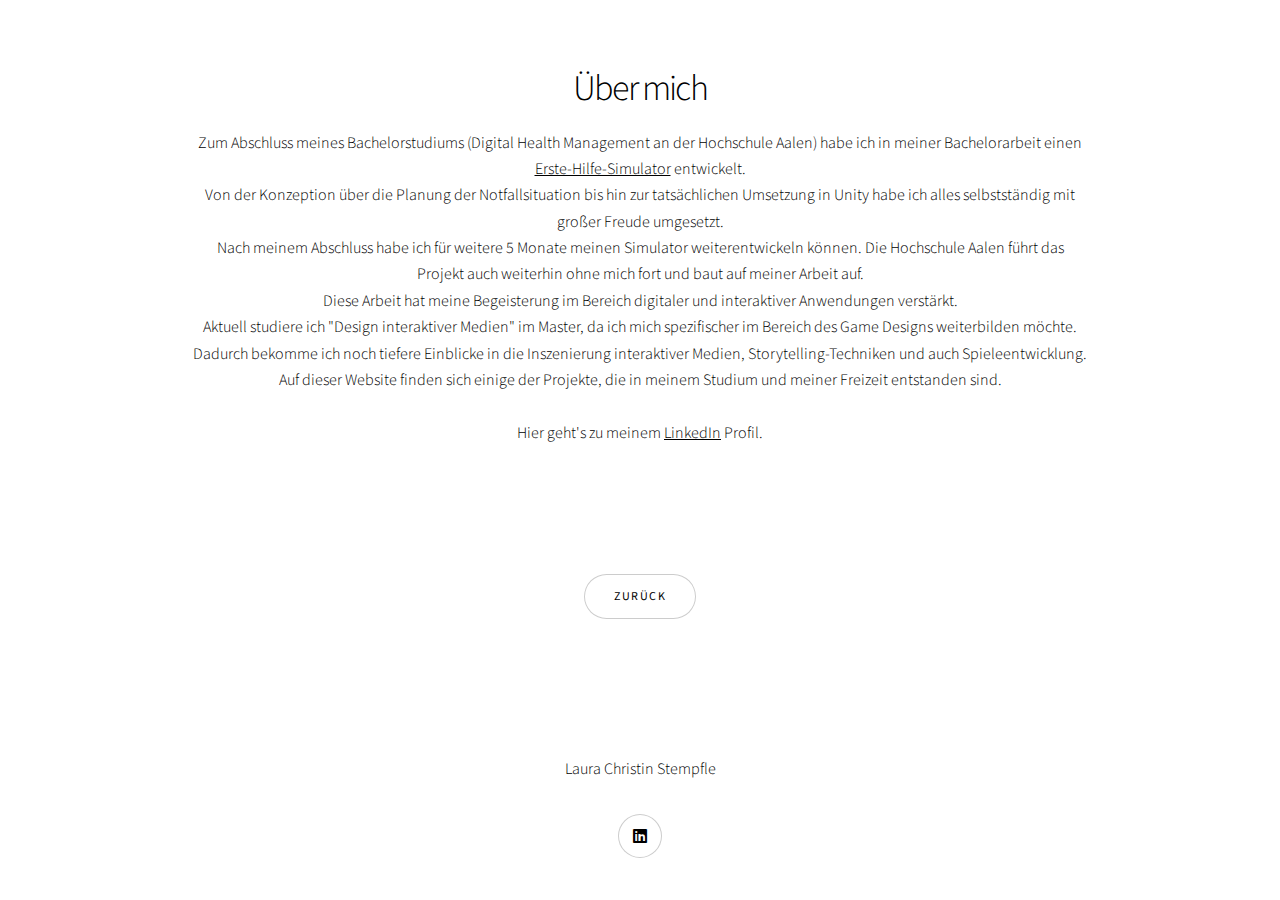
==== commit 068d5f50: "Update AboutMe.html" ====
--- a/AboutMe.html
+++ b/AboutMe.html
@@ -17,64 +17,20 @@
 		<section class="wrapper style1 align-center">
 			<div class="inner">
 				<h2>Über mich</h2>
-				<p>Zum Abschluss meines Bachelorstudiums (Digital Health Managemtn an der Hochschule Aalen) habe ich in meiner Bachelorarbeit einen <a href="Erste-Hilfe-Simulator.html">Erste-Hilfe-Simulator</a> entwickelt.<br>
+				<p>Zum Abschluss meines Bachelorstudiums (Digital Health Management an der Hochschule Aalen) habe ich in meiner Bachelorarbeit einen <a href="Erste-Hilfe-Simulator.html">Erste-Hilfe-Simulator</a> entwickelt.<br>
 					Von der Konzeption über die Planung der Notfallsituation bis hin zur tatsächlichen Umsetzung in Unity habe ich alles selbstständig mit großer Freude umgesetzt.<br>
 					Nach meinem Abschluss habe ich für weitere 5 Monate meinen Simulator weiterentwickeln können. Die Hochschule Aalen führt das Projekt auch weiterhin ohne mich fort und baut auf meiner Arbeit auf.<br>
 					Diese Arbeit hat meine Begeisterung im Bereich digitaler und interaktiver Anwendungen verstärkt.<br> 
 					Aktuell studiere ich "Design interaktiver Medien" im Master, da ich mich spezifischer im Bereich des Game Designs weiterbilden möchte.<br>
 					Dadurch bekomme ich noch tiefere Einblicke in die Inszenierung interaktiver Medien, Storytelling-Techniken und auch Spieleentwicklung.<br>
-					Auf dieser Website finden sich einige der Projekte, die in meinem Studium und meiner Freizeit entstanden sind.
-					<a href="https://www.linkedin.com/in/laura-stempfle-7405b0201/">LinkedIn</a>
+					Auf dieser Website finden sich einige der Projekte, die in meinem Studium und meiner Freizeit entstanden sind.<br> <br>
+
+					Hier geht's zu meinem <a href="https://www.linkedin.com/in/laura-stempfle-7405b0201/">LinkedIn</a> Profil.
 				</p>
 			</div>
 		</section>
 
-		
-
-		<!-- Wrapper -->
-			<div id="wrapper" class="divided">
-
-				<!-- Six 
-					<section class="wrapper style1 align-center">
-						<div class="inner">
-							<h2>Erste-Hilfe-Simulator</h2>
-							<p>Der Erste-Hilfe-Simulator wurde im Zuge meiner Bachelorarbeit entwickelt.</p>
-							<div class="items style1 medium">
-								<section>
-									<span class="icon style2 major fa-bolt"></span>
-									<h3>Motivation & Zielsetzung</h3>
-									<p>Jeder von uns kann selbst in einen Verkehrsunfall verwickelt werden oder an eine Unfallstelle geraten. 
-                                        Doch das richtige Verhalten in einer solchen Notfallsituation beherrschen die wenigsten. 
-                                        Der Erste-Hilfe-Simulator soll an genau dieser Stelle ansetzen. 
-                                        Als Serious Game soll der Simulator dem Spielenden auf spielerische Art und Weise das korrekte Verhalten vermitteln. 
-                                        Durch die Virtuelle Realität wird die größte Immersion erreicht, dadurch kann die Notfallsituation am realistischsten und intensivsten erlebt werden.</p>
-								</section>
-								<section>
-									<span class="icon solid style2 major fa-paper-plane"></span>
-									<h3>Vorgehen</h3>
-									<p>Nach vorheriger Analyse von bereits existierenden Serious Games zum Thema "Erste Hilfe" erfolgte die Konzeptionierung des Spiels. 
-                                        Zunächst wurde eine typische Notfallsituation und das dafür passende Ersthelfer-Verhalten recherchiert. 
-                                        Darunter insbesondere die Lebensrettenden Sofortmaßnahmen. 
-                                        Im nächsten Schritt wurde ein Plan zur Realisierung dieser notwendigen Schritte verfasst. 
-                                        Die Realisierung des Simulators erfolgte mit der Unity Engine für die Meta Quest 2.</p>
-								</section>
-								<section>
-									<span class="icon solid style2 major fa-desktop"></span>
-									<h3>Ergebnis</h3>
-									<p>Das Ergebnis bildet ein voll funktionsfähiges Simulationsspiel in der Virtuellen Realität zur selbstständigen Aneignung des korrekten Verhaltens als Ersthelfer im Verkehrsunfall. 
-                                        Hauptaugenmerk liegt auf der Einhaltung der Rettungskette und der Durchführung der Herzdruckmassage.</p>
-								</section>
-							</div>
-						</div>
-					</section>
-                    <div class="align-center">
-                        <p>Das folgendes YouTube-Video zeigt das Gameplay meines Erste-Hilfe-Simulators.<br/> 
-                            Links im Bild sieht man die Sichtweise des Spielenden und rechts im Bild wie es aussieht, wenn der Simulator gespielt wird.</p>
-                    </div>
-                    <iframe width="560" height="315" src="https://www.youtube.com/embed/nBEkH65MF8s" title="YouTube video player" frameborder="0" allow="accelerometer; autoplay; clipboard-write; encrypted-media; gyroscope; picture-in-picture; web-share" allowfullscreen></iframe> -->
-
-
-                <!-- Zurück -->
+            <!-- Zurück -->
 					<section class="wrapper style1 align-center">
 						<div class="inner medium">
 							<ul class="actions stacked">
